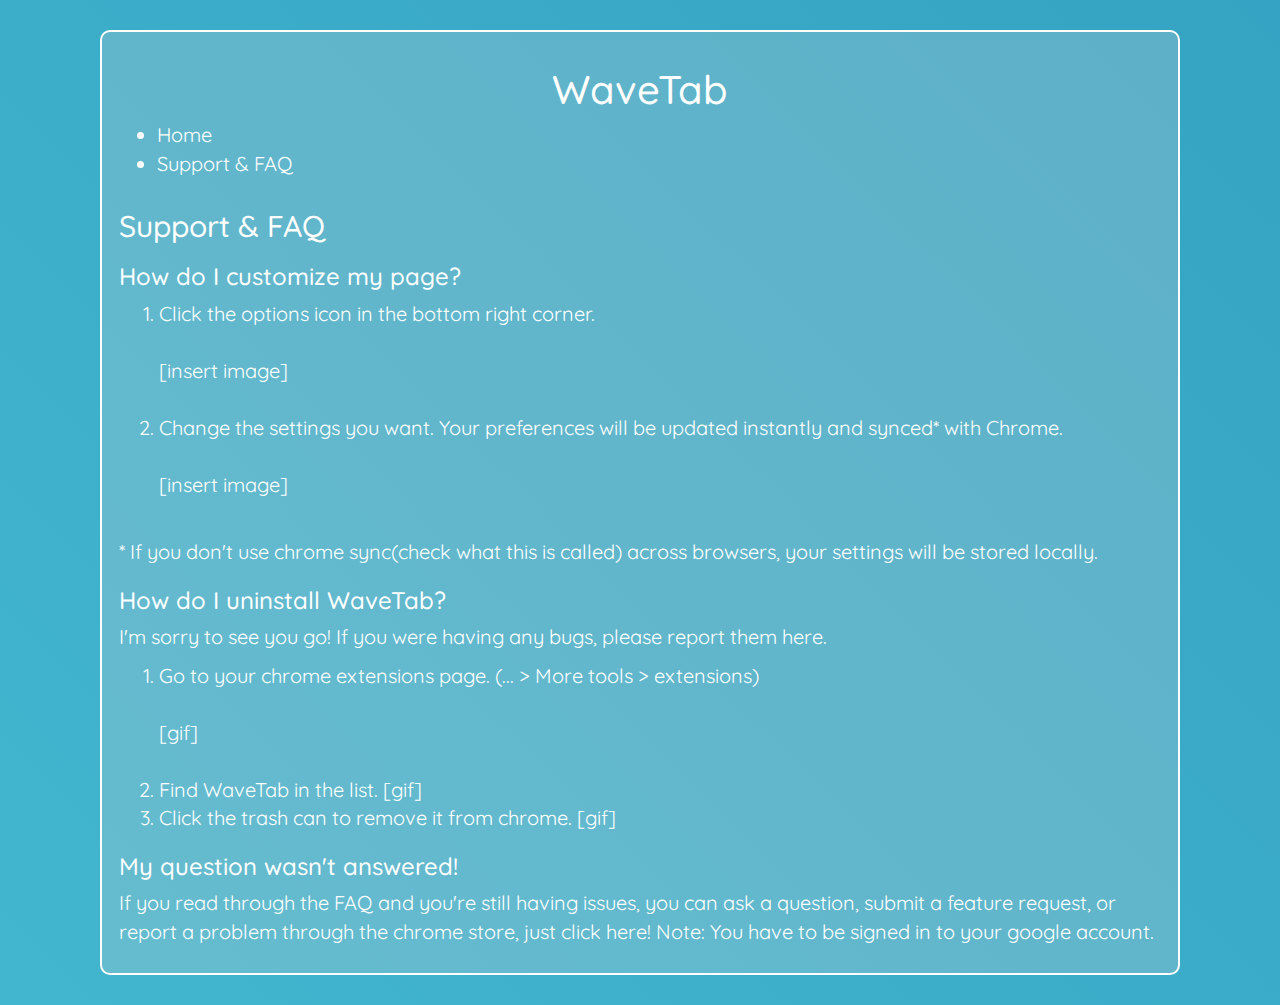
==== support/index.html @ b52fb3b9 "Move support to a separate page" ====
<!DOCTYPE html>
<head>
	<title>Support - WaveTab</title>
	
	<link rel="stylesheet" href="https://maxcdn.bootstrapcdn.com/bootstrap/3.3.7/css/bootstrap.min.css" integrity="sha384-BVYiiSIFeK1dGmJRAkycuHAHRg32OmUcww7on3RYdg4Va+PmSTsz/K68vbdEjh4u" crossorigin="anonymous">
	<link href="https://fonts.googleapis.com/css?family=Quicksand" rel="stylesheet">
	<link rel="stylesheet" type="text/css" href="../main.css">
</head>
<body>
	<div id="bg-container">
		<div class="container">
			<div class="content">
				<h1>WaveTab</h1>
				<nav>
					<ul>
						<li><a href="../index.html">Home</a></li>
						<li><a href="index.html">Support &amp; FAQ</a></li>
					</ul>
				</nav>
				<div class="row">
					<div class="col-md-12">
						<h2>Support &amp; FAQ</h2>
						<h3>How do I customize my page?</h3>
						<ol>
							<li>
								Click the options icon in the bottom right corner.<br><br>
								[insert image]<br><br>
							</li>
							<li>
								Change the settings you want. Your preferences will be updated instantly and synced* with Chrome.<br><br>
								[insert image]<br><br>
							</li>
						</ol>
						<p>* If you don't use chrome sync(check what this is called) across browsers, your settings will be stored locally.</p>
						<h3>How do I uninstall WaveTab?</h3>
						<p>I'm sorry to see you go! If you were having any bugs, please report them <a href="">here</a>.</p>
						<ol>
							<li>
								Go to your chrome extensions page. (... > More tools > extensions)<br><br>
								[gif]<br><br>
							</li>
							<li>Find WaveTab in the list.
								[gif]
							</li>
							<li>
								Click the trash can to remove it from chrome.
								[gif]
							</li>
						</ol>
						<h3>My question wasn't answered!</h3>
						<p>If you read through the FAQ and you're still having issues, you can ask a question, submit a feature request, or report a problem through the chrome store, just <a href="https://chrome.google.com/webstore/detail/wavetab-minimal-new-tab-p/nfdfcgbnfilhjigfdeniiacekbfmknnk/support" target="_blank">click here</a>! Note: You have to be signed in to your google account.</p>
					</div>
				</div>
			</div>
		</div>
	</div>
</body>
---- main.css ----
html, body {
	height: 100%;
	margin: 0;
}

a {
	color: #ffffff;
}

hr {
	border-style: solid;
}

/* page background */
#bg-container {
	min-height: 100%;

	background: linear-gradient(45deg, #5edde8, #1171a3);
	background-size: 600% 600%;
	animation: Animation 15s ease-in-out infinite;

	display: flex;
	text-align: center;
	justify-content: center;
	
	color: #ffffff;
}

@keyframes Animation { 
	0%{background-position:0% 99%}
	50%{background-position:100% 2%}
	100%{background-position:0% 99%}
}

.content {
	margin: 30px;
	padding: 15px;
	
	/*width: 75%;*/
	/*height: 1%;*/
	
	border: 2px solid #ffffff;
	border-radius: 10px;
	
	text-align: left;
	font-family: 'Quicksand', sans-serif;
	font-size: 2rem;
	
	background: rgba(211, 211, 211, 0.25);
}

.content h1 {
	text-align: center;
	font-size: 4rem;
}

.row {
	overflow: auto;
	padding: 2px;
}

.half-col {
	width: 49%;
	float: left;
	padding: 3px;
	margin: 2px
}

#gif-showcase {
	width: 100%;
}

.centered {
	text-align: center;
}

.webstore-btn {
	
}
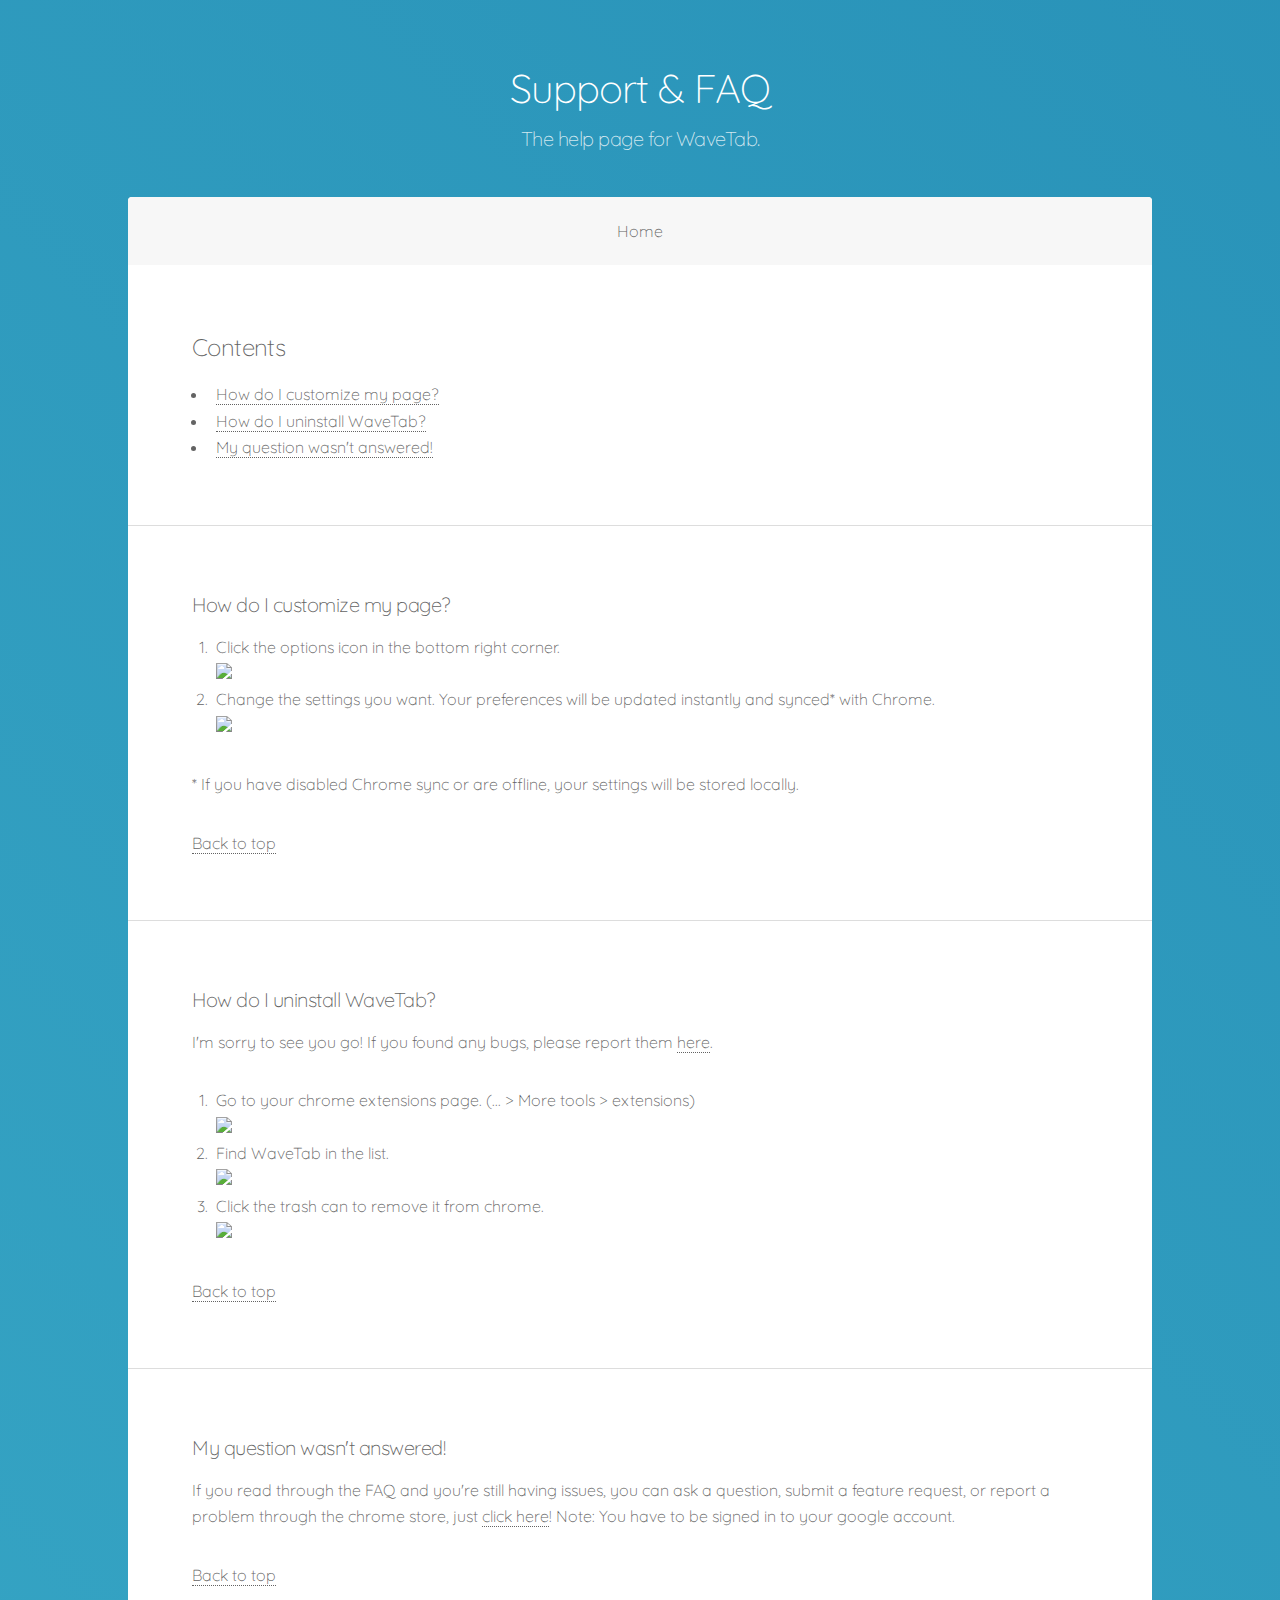
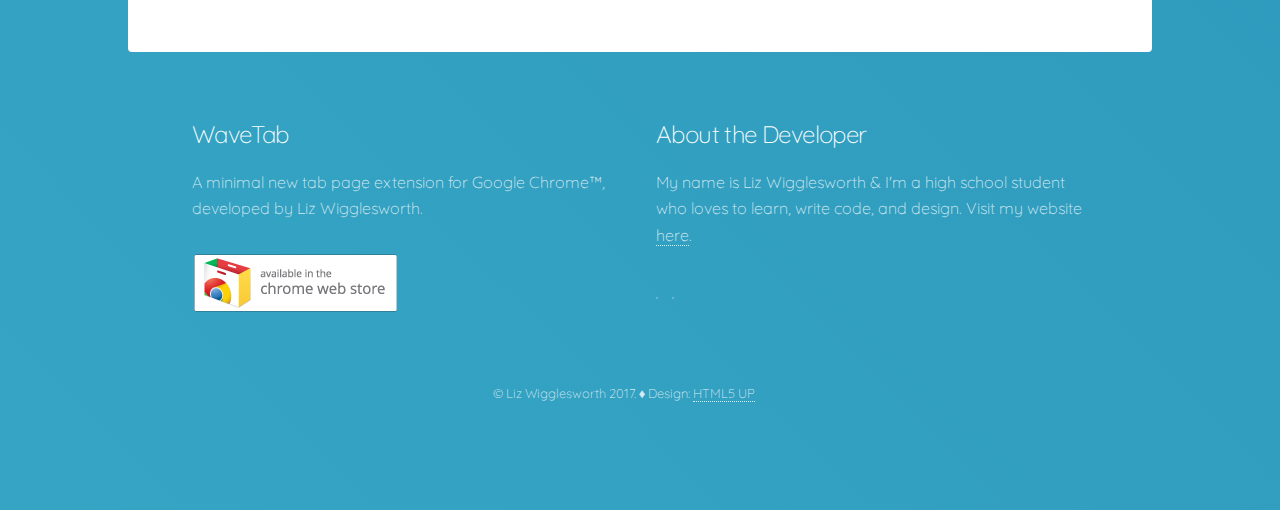
==== commit 40b45e45: "Replace some placeholder images" ====
--- a/support/index.html
+++ b/support/index.html
@@ -1,57 +1,124 @@
-<!DOCTYPE html>
-<head>
-	<title>Support - WaveTab</title>
-	
-	<link rel="stylesheet" href="https://maxcdn.bootstrapcdn.com/bootstrap/3.3.7/css/bootstrap.min.css" integrity="sha384-BVYiiSIFeK1dGmJRAkycuHAHRg32OmUcww7on3RYdg4Va+PmSTsz/K68vbdEjh4u" crossorigin="anonymous">
-	<link href="https://fonts.googleapis.com/css?family=Quicksand" rel="stylesheet">
-	<link rel="stylesheet" type="text/css" href="../main.css">
-</head>
-<body>
-	<div id="bg-container">
-		<div class="container">
-			<div class="content">
-				<h1>WaveTab</h1>
-				<nav>
-					<ul>
-						<li><a href="../index.html">Home</a></li>
-						<li><a href="index.html">Support &amp; FAQ</a></li>
-					</ul>
-				</nav>
-				<div class="row">
-					<div class="col-md-12">
-						<h2>Support &amp; FAQ</h2>
-						<h3>How do I customize my page?</h3>
-						<ol>
-							<li>
-								Click the options icon in the bottom right corner.<br><br>
-								[insert image]<br><br>
-							</li>
-							<li>
-								Change the settings you want. Your preferences will be updated instantly and synced* with Chrome.<br><br>
-								[insert image]<br><br>
-							</li>
-						</ol>
-						<p>* If you don't use chrome sync(check what this is called) across browsers, your settings will be stored locally.</p>
-						<h3>How do I uninstall WaveTab?</h3>
-						<p>I'm sorry to see you go! If you were having any bugs, please report them <a href="">here</a>.</p>
-						<ol>
-							<li>
-								Go to your chrome extensions page. (... > More tools > extensions)<br><br>
-								[gif]<br><br>
-							</li>
-							<li>Find WaveTab in the list.
-								[gif]
-							</li>
-							<li>
-								Click the trash can to remove it from chrome.
-								[gif]
-							</li>
-						</ol>
-						<h3>My question wasn't answered!</h3>
-						<p>If you read through the FAQ and you're still having issues, you can ask a question, submit a feature request, or report a problem through the chrome store, just <a href="https://chrome.google.com/webstore/detail/wavetab-minimal-new-tab-p/nfdfcgbnfilhjigfdeniiacekbfmknnk/support" target="_blank">click here</a>! Note: You have to be signed in to your google account.</p>
+<!DOCTYPE HTML>
+<!--
+	Stellar by HTML5 UP
+	html5up.net | @ajlkn
+	Free for personal and commercial use under the CCA 3.0 license (html5up.net/license)
+-->
+<html>
+	<head>
+		<title>Support &amp; FAQ - WaveTab</title>
+		<meta charset="utf-8" />
+		<meta name="viewport" content="width=device-width, initial-scale=1" />
+		<!--[if lte IE 8]><script src="assets/js/ie/html5shiv.js"></script><![endif]-->
+		<link rel="stylesheet" href="../assets/css/main.css" />
+		<!--[if lte IE 9]><link rel="stylesheet" href="assets/css/ie9.css" /><![endif]-->
+		<!--[if lte IE 8]><link rel="stylesheet" href="assets/css/ie8.css" /><![endif]-->
+		
+		<link rel="icon" type="image/png" href="../images/favicon-32x32.png" sizes="32x32" />
+		<link rel="icon" type="image/png" href="../images/favicon-16x16.png" sizes="16x16" />
+	</head>
+	<body>
+
+		<!-- Wrapper -->
+			<div id="wrapper">
+
+				<!-- Header -->
+					<header id="header">
+						<h1>Support &amp; FAQ</h1>
+						<p>The help page for WaveTab.</p>
+					</header>
+				
+					<nav id="nav">
+						<ul>
+							<li><a href="../index.html">Home</a></li>
+						</ul>
+					</nav>
+
+				<!-- Main -->
+					<div id="main">
+
+						<!-- Content -->
+							<section id="toc" class="main">
+								<h2 id="contents">Contents</h2>
+								<ul>
+									<li><a href="#howtoCustomize">How do I customize my page?</a></li>
+									<li><a href="#howtoUninstall">How do I uninstall WaveTab?</a></li>
+									<li><a href="#moreHelp">My question wasn't answered!</a></li>
+								</ul>
+							</section>
+						
+							<section id="howtoCustomize" class="main">
+								<h3>How do I customize my page?</h3>
+								<ol>
+									<li>
+										Click the options icon in the bottom right corner.<br>
+										<img src="http://lorempixel.com/output/abstract-q-c-300-200-2.jpg">
+									</li>
+									<li>
+										Change the settings you want. Your preferences will be updated instantly and synced* with Chrome.<br>
+										<img src="http://lorempixel.com/output/abstract-q-c-300-200-2.jpg">
+									</li>
+								</ol>
+								<p>* If you have disabled Chrome sync or are offline, your settings will be stored locally.</p>
+								<p><a href="#contents"><span class="fa fa-arrow-up"></span> Back to top</a></p>
+							</section>
+						
+							<section id="howtoUninstall" class="main">
+								<h3>How do I uninstall WaveTab?</h3>
+								<p>I'm sorry to see you go! If you found any bugs, please report them <a href="https://chrome.google.com/webstore/detail/wavetab-minimal-new-tab-p/nfdfcgbnfilhjigfdeniiacekbfmknnk/support" target="_blank">here</a>.</p>
+								<ol>
+									<li>
+										Go to your chrome extensions page. (... > More tools > extensions)<br>
+										<img src="http://lorempixel.com/output/abstract-q-c-300-200-2.jpg">
+									</li>
+									<li>Find WaveTab in the list.<br>
+										<img src="http://lorempixel.com/output/abstract-q-c-300-200-2.jpg">
+									</li>
+									<li>
+										Click the trash can to remove it from chrome.<br>
+										<img src="http://lorempixel.com/output/abstract-q-c-300-200-2.jpg">
+									</li>
+								</ol>
+								<p><a href="#contents"><span class="fa fa-arrow-up"></span> Back to top</a></p>
+							</section>
+						
+							<section id="moreHelp" class="main">
+								<h3>My question wasn't answered!</h3>
+								<p>If you read through the FAQ and you're still having issues, you can ask a question, submit a feature request, or report a problem through the chrome store, just <a href="https://chrome.google.com/webstore/detail/wavetab-minimal-new-tab-p/nfdfcgbnfilhjigfdeniiacekbfmknnk/support" target="_blank">click here</a>! Note: You have to be signed in to your google account.</p>
+								<p><a href="#contents"><span class="fa fa-arrow-up"></span> Back to top</a></p>
+							</section>
 					</div>
-				</div>
+
+				<!-- Footer -->
+					<footer id="footer">
+						<section>
+							<h2>WaveTab</h2>
+							<p>A minimal new tab page extension for Google Chrome&trade;, developed by Liz Wigglesworth.</p>
+							<ul class="actions">
+								<a href="https://chrome.google.com/webstore/detail/wavetab-minimal-new-tab-p/nfdfcgbnfilhjigfdeniiacekbfmknnk" target="_blank" class="no-border"><img src="../images/webstore-badge-small.png" class="webstore-btn"></a>
+							</ul>
+						</section>
+						<section>
+							<h2>About the Developer</h2>
+							<p>My name is Liz Wigglesworth &amp; I'm a high school student who loves to learn, write code, and design. Visit my website <a href="http://lizgw.github.io/" target="_blank">here</a>.</p>
+							<ul class="icons">
+								<li><a href="https://twitter.com/lizgwigg" class="icon fa-twitter alt" target="_blank"><span class="label">Twitter</span></a></li>
+								<li><a href="https://github.com/lizgw" class="icon fa-github alt" target="_blank"><span class="label">GitHub</span></a></li>
+							</ul>
+						</section>
+						<p class="copyright">&copy; Liz Wigglesworth 2017. &diams; Design: <a href="https://html5up.net">HTML5 UP</a></p>
+					</footer>
+
 			</div>
-		</div>
-	</div>
-</body>+
+		<!-- Scripts -->
+			<script src="assets/js/jquery.min.js"></script>
+			<script src="assets/js/jquery.scrollex.min.js"></script>
+			<script src="assets/js/jquery.scrolly.min.js"></script>
+			<script src="assets/js/skel.min.js"></script>
+			<script src="assets/js/util.js"></script>
+			<!--[if lte IE 8]><script src="assets/js/ie/respond.min.js"></script><![endif]-->
+			<script src="assets/js/main.js"></script>
+
+	</body>
+</html>--- a/assets/css/main.css
+++ b/assets/css/main.css
@@ -0,0 +1,3819 @@
+@import url(font-awesome.min.css);
+@import "https://fonts.googleapis.com/css?family=Quicksand";
+
+/*
+	Stellar by HTML5 UP
+	html5up.net | @ajlkn
+	Free for personal and commercial use under the CCA 3.0 license (html5up.net/license)
+*/
+
+/* custom */
+.no-border {
+	border-bottom: none;
+}
+
+.webstore-btn {
+	max-width: 100%;
+}
+
+.screenshot {
+	max-width: 100%;
+}
+
+/* Reset */
+
+	html, body, div, span, applet, object, iframe, h1, h2, h3, h4, h5, h6, p, blockquote, pre, a, abbr, acronym, address, big, cite, code, del, dfn, em, img, ins, kbd, q, s, samp, small, strike, strong, sub, sup, tt, var, b, u, i, center, dl, dt, dd, ol, ul, li, fieldset, form, label, legend, table, caption, tbody, tfoot, thead, tr, th, td, article, aside, canvas, details, embed, figure, figcaption, footer, header, hgroup, menu, nav, output, ruby, section, summary, time, mark, audio, video {
+		margin: 0;
+		padding: 0;
+		border: 0;
+		font-size: 100%;
+		font: inherit;
+		vertical-align: baseline;
+	}
+
+	article, aside, details, figcaption, figure, footer, header, hgroup, menu, nav, section {
+		display: block;
+	}
+
+	body {
+		line-height: 1;
+	}
+
+	ol, ul {
+		list-style: none;
+	}
+
+	blockquote, q {
+		quotes: none;
+	}
+
+	blockquote:before, blockquote:after, q:before, q:after {
+		content: '';
+		content: none;
+	}
+
+	table {
+		border-collapse: collapse;
+		border-spacing: 0;
+	}
+
+	body {
+		-webkit-text-size-adjust: none;
+	}
+
+/* Box Model */
+
+	*, *:before, *:after {
+		-moz-box-sizing: border-box;
+		-webkit-box-sizing: border-box;
+		box-sizing: border-box;
+	}
+
+/* Grid */
+
+	.row {
+		border-bottom: solid 1px transparent;
+		-moz-box-sizing: border-box;
+		-webkit-box-sizing: border-box;
+		box-sizing: border-box;
+	}
+
+	.row > * {
+		float: left;
+		-moz-box-sizing: border-box;
+		-webkit-box-sizing: border-box;
+		box-sizing: border-box;
+	}
+
+	.row:after, .row:before {
+		content: '';
+		display: block;
+		clear: both;
+		height: 0;
+	}
+
+	.row.uniform > * > :first-child {
+		margin-top: 0;
+	}
+
+	.row.uniform > * > :last-child {
+		margin-bottom: 0;
+	}
+
+	.row.\30 \25 > * {
+		padding: 0 0 0 0em;
+	}
+
+	.row.\30 \25 {
+		margin: 0 0 -1px 0em;
+	}
+
+	.row.uniform.\30 \25 > * {
+		padding: 0em 0 0 0em;
+	}
+
+	.row.uniform.\30 \25 {
+		margin: 0em 0 -1px 0em;
+	}
+
+	.row > * {
+		padding: 0 0 0 1.5em;
+	}
+
+	.row {
+		margin: 0 0 -1px -1.5em;
+	}
+
+	.row.uniform > * {
+		padding: 1.5em 0 0 1.5em;
+	}
+
+	.row.uniform {
+		margin: -1.5em 0 -1px -1.5em;
+	}
+
+	.row.\32 00\25 > * {
+		padding: 0 0 0 3em;
+	}
+
+	.row.\32 00\25 {
+		margin: 0 0 -1px -3em;
+	}
+
+	.row.uniform.\32 00\25 > * {
+		padding: 3em 0 0 3em;
+	}
+
+	.row.uniform.\32 00\25 {
+		margin: -3em 0 -1px -3em;
+	}
+
+	.row.\31 50\25 > * {
+		padding: 0 0 0 2.25em;
+	}
+
+	.row.\31 50\25 {
+		margin: 0 0 -1px -2.25em;
+	}
+
+	.row.uniform.\31 50\25 > * {
+		padding: 2.25em 0 0 2.25em;
+	}
+
+	.row.uniform.\31 50\25 {
+		margin: -2.25em 0 -1px -2.25em;
+	}
+
+	.row.\35 0\25 > * {
+		padding: 0 0 0 0.75em;
+	}
+
+	.row.\35 0\25 {
+		margin: 0 0 -1px -0.75em;
+	}
+
+	.row.uniform.\35 0\25 > * {
+		padding: 0.75em 0 0 0.75em;
+	}
+
+	.row.uniform.\35 0\25 {
+		margin: -0.75em 0 -1px -0.75em;
+	}
+
+	.row.\32 5\25 > * {
+		padding: 0 0 0 0.375em;
+	}
+
+	.row.\32 5\25 {
+		margin: 0 0 -1px -0.375em;
+	}
+
+	.row.uniform.\32 5\25 > * {
+		padding: 0.375em 0 0 0.375em;
+	}
+
+	.row.uniform.\32 5\25 {
+		margin: -0.375em 0 -1px -0.375em;
+	}
+
+	.\31 2u, .\31 2u\24 {
+		width: 100%;
+		clear: none;
+		margin-left: 0;
+	}
+
+	.\31 1u, .\31 1u\24 {
+		width: 91.6666666667%;
+		clear: none;
+		margin-left: 0;
+	}
+
+	.\31 0u, .\31 0u\24 {
+		width: 83.3333333333%;
+		clear: none;
+		margin-left: 0;
+	}
+
+	.\39 u, .\39 u\24 {
+		width: 75%;
+		clear: none;
+		margin-left: 0;
+	}
+
+	.\38 u, .\38 u\24 {
+		width: 66.6666666667%;
+		clear: none;
+		margin-left: 0;
+	}
+
+	.\37 u, .\37 u\24 {
+		width: 58.3333333333%;
+		clear: none;
+		margin-left: 0;
+	}
+
+	.\36 u, .\36 u\24 {
+		width: 50%;
+		clear: none;
+		margin-left: 0;
+	}
+
+	.\35 u, .\35 u\24 {
+		width: 41.6666666667%;
+		clear: none;
+		margin-left: 0;
+	}
+
+	.\34 u, .\34 u\24 {
+		width: 33.3333333333%;
+		clear: none;
+		margin-left: 0;
+	}
+
+	.\33 u, .\33 u\24 {
+		width: 25%;
+		clear: none;
+		margin-left: 0;
+	}
+
+	.\32 u, .\32 u\24 {
+		width: 16.6666666667%;
+		clear: none;
+		margin-left: 0;
+	}
+
+	.\31 u, .\31 u\24 {
+		width: 8.3333333333%;
+		clear: none;
+		margin-left: 0;
+	}
+
+	.\31 2u\24 + *,
+	.\31 1u\24 + *,
+	.\31 0u\24 + *,
+	.\39 u\24 + *,
+	.\38 u\24 + *,
+	.\37 u\24 + *,
+	.\36 u\24 + *,
+	.\35 u\24 + *,
+	.\34 u\24 + *,
+	.\33 u\24 + *,
+	.\32 u\24 + *,
+	.\31 u\24 + * {
+		clear: left;
+	}
+
+	.\-11u {
+		margin-left: 91.66667%;
+	}
+
+	.\-10u {
+		margin-left: 83.33333%;
+	}
+
+	.\-9u {
+		margin-left: 75%;
+	}
+
+	.\-8u {
+		margin-left: 66.66667%;
+	}
+
+	.\-7u {
+		margin-left: 58.33333%;
+	}
+
+	.\-6u {
+		margin-left: 50%;
+	}
+
+	.\-5u {
+		margin-left: 41.66667%;
+	}
+
+	.\-4u {
+		margin-left: 33.33333%;
+	}
+
+	.\-3u {
+		margin-left: 25%;
+	}
+
+	.\-2u {
+		margin-left: 16.66667%;
+	}
+
+	.\-1u {
+		margin-left: 8.33333%;
+	}
+
+	@media screen and (max-width: 1680px) {
+
+		.row > * {
+			padding: 0 0 0 1.5em;
+		}
+
+		.row {
+			margin: 0 0 -1px -1.5em;
+		}
+
+		.row.uniform > * {
+			padding: 1.5em 0 0 1.5em;
+		}
+
+		.row.uniform {
+			margin: -1.5em 0 -1px -1.5em;
+		}
+
+		.row.\32 00\25 > * {
+			padding: 0 0 0 3em;
+		}
+
+		.row.\32 00\25 {
+			margin: 0 0 -1px -3em;
+		}
+
+		.row.uniform.\32 00\25 > * {
+			padding: 3em 0 0 3em;
+		}
+
+		.row.uniform.\32 00\25 {
+			margin: -3em 0 -1px -3em;
+		}
+
+		.row.\31 50\25 > * {
+			padding: 0 0 0 2.25em;
+		}
+
+		.row.\31 50\25 {
+			margin: 0 0 -1px -2.25em;
+		}
+
+		.row.uniform.\31 50\25 > * {
+			padding: 2.25em 0 0 2.25em;
+		}
+
+		.row.uniform.\31 50\25 {
+			margin: -2.25em 0 -1px -2.25em;
+		}
+
+		.row.\35 0\25 > * {
+			padding: 0 0 0 0.75em;
+		}
+
+		.row.\35 0\25 {
+			margin: 0 0 -1px -0.75em;
+		}
+
+		.row.uniform.\35 0\25 > * {
+			padding: 0.75em 0 0 0.75em;
+		}
+
+		.row.uniform.\35 0\25 {
+			margin: -0.75em 0 -1px -0.75em;
+		}
+
+		.row.\32 5\25 > * {
+			padding: 0 0 0 0.375em;
+		}
+
+		.row.\32 5\25 {
+			margin: 0 0 -1px -0.375em;
+		}
+
+		.row.uniform.\32 5\25 > * {
+			padding: 0.375em 0 0 0.375em;
+		}
+
+		.row.uniform.\32 5\25 {
+			margin: -0.375em 0 -1px -0.375em;
+		}
+
+		.\31 2u\28xlarge\29, .\31 2u\24\28xlarge\29 {
+			width: 100%;
+			clear: none;
+			margin-left: 0;
+		}
+
+		.\31 1u\28xlarge\29, .\31 1u\24\28xlarge\29 {
+			width: 91.6666666667%;
+			clear: none;
+			margin-left: 0;
+		}
+
+		.\31 0u\28xlarge\29, .\31 0u\24\28xlarge\29 {
+			width: 83.3333333333%;
+			clear: none;
+			margin-left: 0;
+		}
+
+		.\39 u\28xlarge\29, .\39 u\24\28xlarge\29 {
+			width: 75%;
+			clear: none;
+			margin-left: 0;
+		}
+
+		.\38 u\28xlarge\29, .\38 u\24\28xlarge\29 {
+			width: 66.6666666667%;
+			clear: none;
+			margin-left: 0;
+		}
+
+		.\37 u\28xlarge\29, .\37 u\24\28xlarge\29 {
+			width: 58.3333333333%;
+			clear: none;
+			margin-left: 0;
+		}
+
+		.\36 u\28xlarge\29, .\36 u\24\28xlarge\29 {
+			width: 50%;
+			clear: none;
+			margin-left: 0;
+		}
+
+		.\35 u\28xlarge\29, .\35 u\24\28xlarge\29 {
+			width: 41.6666666667%;
+			clear: none;
+			margin-left: 0;
+		}
+
+		.\34 u\28xlarge\29, .\34 u\24\28xlarge\29 {
+			width: 33.3333333333%;
+			clear: none;
+			margin-left: 0;
+		}
+
+		.\33 u\28xlarge\29, .\33 u\24\28xlarge\29 {
+			width: 25%;
+			clear: none;
+			margin-left: 0;
+		}
+
+		.\32 u\28xlarge\29, .\32 u\24\28xlarge\29 {
+			width: 16.6666666667%;
+			clear: none;
+			margin-left: 0;
+		}
+
+		.\31 u\28xlarge\29, .\31 u\24\28xlarge\29 {
+			width: 8.3333333333%;
+			clear: none;
+			margin-left: 0;
+		}
+
+		.\31 2u\24\28xlarge\29 + *,
+		.\31 1u\24\28xlarge\29 + *,
+		.\31 0u\24\28xlarge\29 + *,
+		.\39 u\24\28xlarge\29 + *,
+		.\38 u\24\28xlarge\29 + *,
+		.\37 u\24\28xlarge\29 + *,
+		.\36 u\24\28xlarge\29 + *,
+		.\35 u\24\28xlarge\29 + *,
+		.\34 u\24\28xlarge\29 + *,
+		.\33 u\24\28xlarge\29 + *,
+		.\32 u\24\28xlarge\29 + *,
+		.\31 u\24\28xlarge\29 + * {
+			clear: left;
+		}
+
+		.\-11u\28xlarge\29 {
+			margin-left: 91.66667%;
+		}
+
+		.\-10u\28xlarge\29 {
+			margin-left: 83.33333%;
+		}
+
+		.\-9u\28xlarge\29 {
+			margin-left: 75%;
+		}
+
+		.\-8u\28xlarge\29 {
+			margin-left: 66.66667%;
+		}
+
+		.\-7u\28xlarge\29 {
+			margin-left: 58.33333%;
+		}
+
+		.\-6u\28xlarge\29 {
+			margin-left: 50%;
+		}
+
+		.\-5u\28xlarge\29 {
+			margin-left: 41.66667%;
+		}
+
+		.\-4u\28xlarge\29 {
+			margin-left: 33.33333%;
+		}
+
+		.\-3u\28xlarge\29 {
+			margin-left: 25%;
+		}
+
+		.\-2u\28xlarge\29 {
+			margin-left: 16.66667%;
+		}
+
+		.\-1u\28xlarge\29 {
+			margin-left: 8.33333%;
+		}
+
+	}
+
+	@media screen and (max-width: 1280px) {
+
+		.row > * {
+			padding: 0 0 0 1.5em;
+		}
+
+		.row {
+			margin: 0 0 -1px -1.5em;
+		}
+
+		.row.uniform > * {
+			padding: 1.5em 0 0 1.5em;
+		}
+
+		.row.uniform {
+			margin: -1.5em 0 -1px -1.5em;
+		}
+
+		.row.\32 00\25 > * {
+			padding: 0 0 0 3em;
+		}
+
+		.row.\32 00\25 {
+			margin: 0 0 -1px -3em;
+		}
+
+		.row.uniform.\32 00\25 > * {
+			padding: 3em 0 0 3em;
+		}
+
+		.row.uniform.\32 00\25 {
+			margin: -3em 0 -1px -3em;
+		}
+
+		.row.\31 50\25 > * {
+			padding: 0 0 0 2.25em;
+		}
+
+		.row.\31 50\25 {
+			margin: 0 0 -1px -2.25em;
+		}
+
+		.row.uniform.\31 50\25 > * {
+			padding: 2.25em 0 0 2.25em;
+		}
+
+		.row.uniform.\31 50\25 {
+			margin: -2.25em 0 -1px -2.25em;
+		}
+
+		.row.\35 0\25 > * {
+			padding: 0 0 0 0.75em;
+		}
+
+		.row.\35 0\25 {
+			margin: 0 0 -1px -0.75em;
+		}
+
+		.row.uniform.\35 0\25 > * {
+			padding: 0.75em 0 0 0.75em;
+		}
+
+		.row.uniform.\35 0\25 {
+			margin: -0.75em 0 -1px -0.75em;
+		}
+
+		.row.\32 5\25 > * {
+			padding: 0 0 0 0.375em;
+		}
+
+		.row.\32 5\25 {
+			margin: 0 0 -1px -0.375em;
+		}
+
+		.row.uniform.\32 5\25 > * {
+			padding: 0.375em 0 0 0.375em;
+		}
+
+		.row.uniform.\32 5\25 {
+			margin: -0.375em 0 -1px -0.375em;
+		}
+
+		.\31 2u\28large\29, .\31 2u\24\28large\29 {
+			width: 100%;
+			clear: none;
+			margin-left: 0;
+		}
+
+		.\31 1u\28large\29, .\31 1u\24\28large\29 {
+			width: 91.6666666667%;
+			clear: none;
+			margin-left: 0;
+		}
+
+		.\31 0u\28large\29, .\31 0u\24\28large\29 {
+			width: 83.3333333333%;
+			clear: none;
+			margin-left: 0;
+		}
+
+		.\39 u\28large\29, .\39 u\24\28large\29 {
+			width: 75%;
+			clear: none;
+			margin-left: 0;
+		}
+
+		.\38 u\28large\29, .\38 u\24\28large\29 {
+			width: 66.6666666667%;
+			clear: none;
+			margin-left: 0;
+		}
+
+		.\37 u\28large\29, .\37 u\24\28large\29 {
+			width: 58.3333333333%;
+			clear: none;
+			margin-left: 0;
+		}
+
+		.\36 u\28large\29, .\36 u\24\28large\29 {
+			width: 50%;
+			clear: none;
+			margin-left: 0;
+		}
+
+		.\35 u\28large\29, .\35 u\24\28large\29 {
+			width: 41.6666666667%;
+			clear: none;
+			margin-left: 0;
+		}
+
+		.\34 u\28large\29, .\34 u\24\28large\29 {
+			width: 33.3333333333%;
+			clear: none;
+			margin-left: 0;
+		}
+
+		.\33 u\28large\29, .\33 u\24\28large\29 {
+			width: 25%;
+			clear: none;
+			margin-left: 0;
+		}
+
+		.\32 u\28large\29, .\32 u\24\28large\29 {
+			width: 16.6666666667%;
+			clear: none;
+			margin-left: 0;
+		}
+
+		.\31 u\28large\29, .\31 u\24\28large\29 {
+			width: 8.3333333333%;
+			clear: none;
+			margin-left: 0;
+		}
+
+		.\31 2u\24\28large\29 + *,
+		.\31 1u\24\28large\29 + *,
+		.\31 0u\24\28large\29 + *,
+		.\39 u\24\28large\29 + *,
+		.\38 u\24\28large\29 + *,
+		.\37 u\24\28large\29 + *,
+		.\36 u\24\28large\29 + *,
+		.\35 u\24\28large\29 + *,
+		.\34 u\24\28large\29 + *,
+		.\33 u\24\28large\29 + *,
+		.\32 u\24\28large\29 + *,
+		.\31 u\24\28large\29 + * {
+			clear: left;
+		}
+
+		.\-11u\28large\29 {
+			margin-left: 91.66667%;
+		}
+
+		.\-10u\28large\29 {
+			margin-left: 83.33333%;
+		}
+
+		.\-9u\28large\29 {
+			margin-left: 75%;
+		}
+
+		.\-8u\28large\29 {
+			margin-left: 66.66667%;
+		}
+
+		.\-7u\28large\29 {
+			margin-left: 58.33333%;
+		}
+
+		.\-6u\28large\29 {
+			margin-left: 50%;
+		}
+
+		.\-5u\28large\29 {
+			margin-left: 41.66667%;
+		}
+
+		.\-4u\28large\29 {
+			margin-left: 33.33333%;
+		}
+
+		.\-3u\28large\29 {
+			margin-left: 25%;
+		}
+
+		.\-2u\28large\29 {
+			margin-left: 16.66667%;
+		}
+
+		.\-1u\28large\29 {
+			margin-left: 8.33333%;
+		}
+
+	}
+
+	@media screen and (max-width: 980px) {
+
+		.row > * {
+			padding: 0 0 0 1.5em;
+		}
+
+		.row {
+			margin: 0 0 -1px -1.5em;
+		}
+
+		.row.uniform > * {
+			padding: 1.5em 0 0 1.5em;
+		}
+
+		.row.uniform {
+			margin: -1.5em 0 -1px -1.5em;
+		}
+
+		.row.\32 00\25 > * {
+			padding: 0 0 0 3em;
+		}
+
+		.row.\32 00\25 {
+			margin: 0 0 -1px -3em;
+		}
+
+		.row.uniform.\32 00\25 > * {
+			padding: 3em 0 0 3em;
+		}
+
+		.row.uniform.\32 00\25 {
+			margin: -3em 0 -1px -3em;
+		}
+
+		.row.\31 50\25 > * {
+			padding: 0 0 0 2.25em;
+		}
+
+		.row.\31 50\25 {
+			margin: 0 0 -1px -2.25em;
+		}
+
+		.row.uniform.\31 50\25 > * {
+			padding: 2.25em 0 0 2.25em;
+		}
+
+		.row.uniform.\31 50\25 {
+			margin: -2.25em 0 -1px -2.25em;
+		}
+
+		.row.\35 0\25 > * {
+			padding: 0 0 0 0.75em;
+		}
+
+		.row.\35 0\25 {
+			margin: 0 0 -1px -0.75em;
+		}
+
+		.row.uniform.\35 0\25 > * {
+			padding: 0.75em 0 0 0.75em;
+		}
+
+		.row.uniform.\35 0\25 {
+			margin: -0.75em 0 -1px -0.75em;
+		}
+
+		.row.\32 5\25 > * {
+			padding: 0 0 0 0.375em;
+		}
+
+		.row.\32 5\25 {
+			margin: 0 0 -1px -0.375em;
+		}
+
+		.row.uniform.\32 5\25 > * {
+			padding: 0.375em 0 0 0.375em;
+		}
+
+		.row.uniform.\32 5\25 {
+			margin: -0.375em 0 -1px -0.375em;
+		}
+
+		.\31 2u\28medium\29, .\31 2u\24\28medium\29 {
+			width: 100%;
+			clear: none;
+			margin-left: 0;
+		}
+
+		.\31 1u\28medium\29, .\31 1u\24\28medium\29 {
+			width: 91.6666666667%;
+			clear: none;
+			margin-left: 0;
+		}
+
+		.\31 0u\28medium\29, .\31 0u\24\28medium\29 {
+			width: 83.3333333333%;
+			clear: none;
+			margin-left: 0;
+		}
+
+		.\39 u\28medium\29, .\39 u\24\28medium\29 {
+			width: 75%;
+			clear: none;
+			margin-left: 0;
+		}
+
+		.\38 u\28medium\29, .\38 u\24\28medium\29 {
+			width: 66.6666666667%;
+			clear: none;
+			margin-left: 0;
+		}
+
+		.\37 u\28medium\29, .\37 u\24\28medium\29 {
+			width: 58.3333333333%;
+			clear: none;
+			margin-left: 0;
+		}
+
+		.\36 u\28medium\29, .\36 u\24\28medium\29 {
+			width: 50%;
+			clear: none;
+			margin-left: 0;
+		}
+
+		.\35 u\28medium\29, .\35 u\24\28medium\29 {
+			width: 41.6666666667%;
+			clear: none;
+			margin-left: 0;
+		}
+
+		.\34 u\28medium\29, .\34 u\24\28medium\29 {
+			width: 33.3333333333%;
+			clear: none;
+			margin-left: 0;
+		}
+
+		.\33 u\28medium\29, .\33 u\24\28medium\29 {
+			width: 25%;
+			clear: none;
+			margin-left: 0;
+		}
+
+		.\32 u\28medium\29, .\32 u\24\28medium\29 {
+			width: 16.6666666667%;
+			clear: none;
+			margin-left: 0;
+		}
+
+		.\31 u\28medium\29, .\31 u\24\28medium\29 {
+			width: 8.3333333333%;
+			clear: none;
+			margin-left: 0;
+		}
+
+		.\31 2u\24\28medium\29 + *,
+		.\31 1u\24\28medium\29 + *,
+		.\31 0u\24\28medium\29 + *,
+		.\39 u\24\28medium\29 + *,
+		.\38 u\24\28medium\29 + *,
+		.\37 u\24\28medium\29 + *,
+		.\36 u\24\28medium\29 + *,
+		.\35 u\24\28medium\29 + *,
+		.\34 u\24\28medium\29 + *,
+		.\33 u\24\28medium\29 + *,
+		.\32 u\24\28medium\29 + *,
+		.\31 u\24\28medium\29 + * {
+			clear: left;
+		}
+
+		.\-11u\28medium\29 {
+			margin-left: 91.66667%;
+		}
+
+		.\-10u\28medium\29 {
+			margin-left: 83.33333%;
+		}
+
+		.\-9u\28medium\29 {
+			margin-left: 75%;
+		}
+
+		.\-8u\28medium\29 {
+			margin-left: 66.66667%;
+		}
+
+		.\-7u\28medium\29 {
+			margin-left: 58.33333%;
+		}
+
+		.\-6u\28medium\29 {
+			margin-left: 50%;
+		}
+
+		.\-5u\28medium\29 {
+			margin-left: 41.66667%;
+		}
+
+		.\-4u\28medium\29 {
+			margin-left: 33.33333%;
+		}
+
+		.\-3u\28medium\29 {
+			margin-left: 25%;
+		}
+
+		.\-2u\28medium\29 {
+			margin-left: 16.66667%;
+		}
+
+		.\-1u\28medium\29 {
+			margin-left: 8.33333%;
+		}
+
+	}
+
+	@media screen and (max-width: 736px) {
+
+		.row > * {
+			padding: 0 0 0 1em;
+		}
+
+		.row {
+			margin: 0 0 -1px -1em;
+		}
+
+		.row.uniform > * {
+			padding: 1em 0 0 1em;
+		}
+
+		.row.uniform {
+			margin: -1em 0 -1px -1em;
+		}
+
+		.row.\32 00\25 > * {
+			padding: 0 0 0 2em;
+		}
+
+		.row.\32 00\25 {
+			margin: 0 0 -1px -2em;
+		}
+
+		.row.uniform.\32 00\25 > * {
+			padding: 2em 0 0 2em;
+		}
+
+		.row.uniform.\32 00\25 {
+			margin: -2em 0 -1px -2em;
+		}
+
+		.row.\31 50\25 > * {
+			padding: 0 0 0 1.5em;
+		}
+
+		.row.\31 50\25 {
+			margin: 0 0 -1px -1.5em;
+		}
+
+		.row.uniform.\31 50\25 > * {
+			padding: 1.5em 0 0 1.5em;
+		}
+
+		.row.uniform.\31 50\25 {
+			margin: -1.5em 0 -1px -1.5em;
+		}
+
+		.row.\35 0\25 > * {
+			padding: 0 0 0 0.5em;
+		}
+
+		.row.\35 0\25 {
+			margin: 0 0 -1px -0.5em;
+		}
+
+		.row.uniform.\35 0\25 > * {
+			padding: 0.5em 0 0 0.5em;
+		}
+
+		.row.uniform.\35 0\25 {
+			margin: -0.5em 0 -1px -0.5em;
+		}
+
+		.row.\32 5\25 > * {
+			padding: 0 0 0 0.25em;
+		}
+
+		.row.\32 5\25 {
+			margin: 0 0 -1px -0.25em;
+		}
+
+		.row.uniform.\32 5\25 > * {
+			padding: 0.25em 0 0 0.25em;
+		}
+
+		.row.uniform.\32 5\25 {
+			margin: -0.25em 0 -1px -0.25em;
+		}
+
+		.\31 2u\28small\29, .\31 2u\24\28small\29 {
+			width: 100%;
+			clear: none;
+			margin-left: 0;
+		}
+
+		.\31 1u\28small\29, .\31 1u\24\28small\29 {
+			width: 91.6666666667%;
+			clear: none;
+			margin-left: 0;
+		}
+
+		.\31 0u\28small\29, .\31 0u\24\28small\29 {
+			width: 83.3333333333%;
+			clear: none;
+			margin-left: 0;
+		}
+
+		.\39 u\28small\29, .\39 u\24\28small\29 {
+			width: 75%;
+			clear: none;
+			margin-left: 0;
+		}
+
+		.\38 u\28small\29, .\38 u\24\28small\29 {
+			width: 66.6666666667%;
+			clear: none;
+			margin-left: 0;
+		}
+
+		.\37 u\28small\29, .\37 u\24\28small\29 {
+			width: 58.3333333333%;
+			clear: none;
+			margin-left: 0;
+		}
+
+		.\36 u\28small\29, .\36 u\24\28small\29 {
+			width: 50%;
+			clear: none;
+			margin-left: 0;
+		}
+
+		.\35 u\28small\29, .\35 u\24\28small\29 {
+			width: 41.6666666667%;
+			clear: none;
+			margin-left: 0;
+		}
+
+		.\34 u\28small\29, .\34 u\24\28small\29 {
+			width: 33.3333333333%;
+			clear: none;
+			margin-left: 0;
+		}
+
+		.\33 u\28small\29, .\33 u\24\28small\29 {
+			width: 25%;
+			clear: none;
+			margin-left: 0;
+		}
+
+		.\32 u\28small\29, .\32 u\24\28small\29 {
+			width: 16.6666666667%;
+			clear: none;
+			margin-left: 0;
+		}
+
+		.\31 u\28small\29, .\31 u\24\28small\29 {
+			width: 8.3333333333%;
+			clear: none;
+			margin-left: 0;
+		}
+
+		.\31 2u\24\28small\29 + *,
+		.\31 1u\24\28small\29 + *,
+		.\31 0u\24\28small\29 + *,
+		.\39 u\24\28small\29 + *,
+		.\38 u\24\28small\29 + *,
+		.\37 u\24\28small\29 + *,
+		.\36 u\24\28small\29 + *,
+		.\35 u\24\28small\29 + *,
+		.\34 u\24\28small\29 + *,
+		.\33 u\24\28small\29 + *,
+		.\32 u\24\28small\29 + *,
+		.\31 u\24\28small\29 + * {
+			clear: left;
+		}
+
+		.\-11u\28small\29 {
+			margin-left: 91.66667%;
+		}
+
+		.\-10u\28small\29 {
+			margin-left: 83.33333%;
+		}
+
+		.\-9u\28small\29 {
+			margin-left: 75%;
+		}
+
+		.\-8u\28small\29 {
+			margin-left: 66.66667%;
+		}
+
+		.\-7u\28small\29 {
+			margin-left: 58.33333%;
+		}
+
+		.\-6u\28small\29 {
+			margin-left: 50%;
+		}
+
+		.\-5u\28small\29 {
+			margin-left: 41.66667%;
+		}
+
+		.\-4u\28small\29 {
+			margin-left: 33.33333%;
+		}
+
+		.\-3u\28small\29 {
+			margin-left: 25%;
+		}
+
+		.\-2u\28small\29 {
+			margin-left: 16.66667%;
+		}
+
+		.\-1u\28small\29 {
+			margin-left: 8.33333%;
+		}
+
+	}
+
+	@media screen and (max-width: 480px) {
+
+		.row > * {
+			padding: 0 0 0 1em;
+		}
+
+		.row {
+			margin: 0 0 -1px -1em;
+		}
+
+		.row.uniform > * {
+			padding: 1em 0 0 1em;
+		}
+
+		.row.uniform {
+			margin: -1em 0 -1px -1em;
+		}
+
+		.row.\32 00\25 > * {
+			padding: 0 0 0 2em;
+		}
+
+		.row.\32 00\25 {
+			margin: 0 0 -1px -2em;
+		}
+
+		.row.uniform.\32 00\25 > * {
+			padding: 2em 0 0 2em;
+		}
+
+		.row.uniform.\32 00\25 {
+			margin: -2em 0 -1px -2em;
+		}
+
+		.row.\31 50\25 > * {
+			padding: 0 0 0 1.5em;
+		}
+
+		.row.\31 50\25 {
+			margin: 0 0 -1px -1.5em;
+		}
+
+		.row.uniform.\31 50\25 > * {
+			padding: 1.5em 0 0 1.5em;
+		}
+
+		.row.uniform.\31 50\25 {
+			margin: -1.5em 0 -1px -1.5em;
+		}
+
+		.row.\35 0\25 > * {
+			padding: 0 0 0 0.5em;
+		}
+
+		.row.\35 0\25 {
+			margin: 0 0 -1px -0.5em;
+		}
+
+		.row.uniform.\35 0\25 > * {
+			padding: 0.5em 0 0 0.5em;
+		}
+
+		.row.uniform.\35 0\25 {
+			margin: -0.5em 0 -1px -0.5em;
+		}
+
+		.row.\32 5\25 > * {
+			padding: 0 0 0 0.25em;
+		}
+
+		.row.\32 5\25 {
+			margin: 0 0 -1px -0.25em;
+		}
+
+		.row.uniform.\32 5\25 > * {
+			padding: 0.25em 0 0 0.25em;
+		}
+
+		.row.uniform.\32 5\25 {
+			margin: -0.25em 0 -1px -0.25em;
+		}
+
+		.\31 2u\28xsmall\29, .\31 2u\24\28xsmall\29 {
+			width: 100%;
+			clear: none;
+			margin-left: 0;
+		}
+
+		.\31 1u\28xsmall\29, .\31 1u\24\28xsmall\29 {
+			width: 91.6666666667%;
+			clear: none;
+			margin-left: 0;
+		}
+
+		.\31 0u\28xsmall\29, .\31 0u\24\28xsmall\29 {
+			width: 83.3333333333%;
+			clear: none;
+			margin-left: 0;
+		}
+
+		.\39 u\28xsmall\29, .\39 u\24\28xsmall\29 {
+			width: 75%;
+			clear: none;
+			margin-left: 0;
+		}
+
+		.\38 u\28xsmall\29, .\38 u\24\28xsmall\29 {
+			width: 66.6666666667%;
+			clear: none;
+			margin-left: 0;
+		}
+
+		.\37 u\28xsmall\29, .\37 u\24\28xsmall\29 {
+			width: 58.3333333333%;
+			clear: none;
+			margin-left: 0;
+		}
+
+		.\36 u\28xsmall\29, .\36 u\24\28xsmall\29 {
+			width: 50%;
+			clear: none;
+			margin-left: 0;
+		}
+
+		.\35 u\28xsmall\29, .\35 u\24\28xsmall\29 {
+			width: 41.6666666667%;
+			clear: none;
+			margin-left: 0;
+		}
+
+		.\34 u\28xsmall\29, .\34 u\24\28xsmall\29 {
+			width: 33.3333333333%;
+			clear: none;
+			margin-left: 0;
+		}
+
+		.\33 u\28xsmall\29, .\33 u\24\28xsmall\29 {
+			width: 25%;
+			clear: none;
+			margin-left: 0;
+		}
+
+		.\32 u\28xsmall\29, .\32 u\24\28xsmall\29 {
+			width: 16.6666666667%;
+			clear: none;
+			margin-left: 0;
+		}
+
+		.\31 u\28xsmall\29, .\31 u\24\28xsmall\29 {
+			width: 8.3333333333%;
+			clear: none;
+			margin-left: 0;
+		}
+
+		.\31 2u\24\28xsmall\29 + *,
+		.\31 1u\24\28xsmall\29 + *,
+		.\31 0u\24\28xsmall\29 + *,
+		.\39 u\24\28xsmall\29 + *,
+		.\38 u\24\28xsmall\29 + *,
+		.\37 u\24\28xsmall\29 + *,
+		.\36 u\24\28xsmall\29 + *,
+		.\35 u\24\28xsmall\29 + *,
+		.\34 u\24\28xsmall\29 + *,
+		.\33 u\24\28xsmall\29 + *,
+		.\32 u\24\28xsmall\29 + *,
+		.\31 u\24\28xsmall\29 + * {
+			clear: left;
+		}
+
+		.\-11u\28xsmall\29 {
+			margin-left: 91.66667%;
+		}
+
+		.\-10u\28xsmall\29 {
+			margin-left: 83.33333%;
+		}
+
+		.\-9u\28xsmall\29 {
+			margin-left: 75%;
+		}
+
+		.\-8u\28xsmall\29 {
+			margin-left: 66.66667%;
+		}
+
+		.\-7u\28xsmall\29 {
+			margin-left: 58.33333%;
+		}
+
+		.\-6u\28xsmall\29 {
+			margin-left: 50%;
+		}
+
+		.\-5u\28xsmall\29 {
+			margin-left: 41.66667%;
+		}
+
+		.\-4u\28xsmall\29 {
+			margin-left: 33.33333%;
+		}
+
+		.\-3u\28xsmall\29 {
+			margin-left: 25%;
+		}
+
+		.\-2u\28xsmall\29 {
+			margin-left: 16.66667%;
+		}
+
+		.\-1u\28xsmall\29 {
+			margin-left: 8.33333%;
+		}
+
+	}
+
+	@media screen and (max-width: 360px) {
+
+		.row > * {
+			padding: 0 0 0 1em;
+		}
+
+		.row {
+			margin: 0 0 -1px -1em;
+		}
+
+		.row.uniform > * {
+			padding: 1em 0 0 1em;
+		}
+
+		.row.uniform {
+			margin: -1em 0 -1px -1em;
+		}
+
+		.row.\32 00\25 > * {
+			padding: 0 0 0 2em;
+		}
+
+		.row.\32 00\25 {
+			margin: 0 0 -1px -2em;
+		}
+
+		.row.uniform.\32 00\25 > * {
+			padding: 2em 0 0 2em;
+		}
+
+		.row.uniform.\32 00\25 {
+			margin: -2em 0 -1px -2em;
+		}
+
+		.row.\31 50\25 > * {
+			padding: 0 0 0 1.5em;
+		}
+
+		.row.\31 50\25 {
+			margin: 0 0 -1px -1.5em;
+		}
+
+		.row.uniform.\31 50\25 > * {
+			padding: 1.5em 0 0 1.5em;
+		}
+
+		.row.uniform.\31 50\25 {
+			margin: -1.5em 0 -1px -1.5em;
+		}
+
+		.row.\35 0\25 > * {
+			padding: 0 0 0 0.5em;
+		}
+
+		.row.\35 0\25 {
+			margin: 0 0 -1px -0.5em;
+		}
+
+		.row.uniform.\35 0\25 > * {
+			padding: 0.5em 0 0 0.5em;
+		}
+
+		.row.uniform.\35 0\25 {
+			margin: -0.5em 0 -1px -0.5em;
+		}
+
+		.row.\32 5\25 > * {
+			padding: 0 0 0 0.25em;
+		}
+
+		.row.\32 5\25 {
+			margin: 0 0 -1px -0.25em;
+		}
+
+		.row.uniform.\32 5\25 > * {
+			padding: 0.25em 0 0 0.25em;
+		}
+
+		.row.uniform.\32 5\25 {
+			margin: -0.25em 0 -1px -0.25em;
+		}
+
+		.\31 2u\28xxsmall\29, .\31 2u\24\28xxsmall\29 {
+			width: 100%;
+			clear: none;
+			margin-left: 0;
+		}
+
+		.\31 1u\28xxsmall\29, .\31 1u\24\28xxsmall\29 {
+			width: 91.6666666667%;
+			clear: none;
+			margin-left: 0;
+		}
+
+		.\31 0u\28xxsmall\29, .\31 0u\24\28xxsmall\29 {
+			width: 83.3333333333%;
+			clear: none;
+			margin-left: 0;
+		}
+
+		.\39 u\28xxsmall\29, .\39 u\24\28xxsmall\29 {
+			width: 75%;
+			clear: none;
+			margin-left: 0;
+		}
+
+		.\38 u\28xxsmall\29, .\38 u\24\28xxsmall\29 {
+			width: 66.6666666667%;
+			clear: none;
+			margin-left: 0;
+		}
+
+		.\37 u\28xxsmall\29, .\37 u\24\28xxsmall\29 {
+			width: 58.3333333333%;
+			clear: none;
+			margin-left: 0;
+		}
+
+		.\36 u\28xxsmall\29, .\36 u\24\28xxsmall\29 {
+			width: 50%;
+			clear: none;
+			margin-left: 0;
+		}
+
+		.\35 u\28xxsmall\29, .\35 u\24\28xxsmall\29 {
+			width: 41.6666666667%;
+			clear: none;
+			margin-left: 0;
+		}
+
+		.\34 u\28xxsmall\29, .\34 u\24\28xxsmall\29 {
+			width: 33.3333333333%;
+			clear: none;
+			margin-left: 0;
+		}
+
+		.\33 u\28xxsmall\29, .\33 u\24\28xxsmall\29 {
+			width: 25%;
+			clear: none;
+			margin-left: 0;
+		}
+
+		.\32 u\28xxsmall\29, .\32 u\24\28xxsmall\29 {
+			width: 16.6666666667%;
+			clear: none;
+			margin-left: 0;
+		}
+
+		.\31 u\28xxsmall\29, .\31 u\24\28xxsmall\29 {
+			width: 8.3333333333%;
+			clear: none;
+			margin-left: 0;
+		}
+
+		.\31 2u\24\28xxsmall\29 + *,
+		.\31 1u\24\28xxsmall\29 + *,
+		.\31 0u\24\28xxsmall\29 + *,
+		.\39 u\24\28xxsmall\29 + *,
+		.\38 u\24\28xxsmall\29 + *,
+		.\37 u\24\28xxsmall\29 + *,
+		.\36 u\24\28xxsmall\29 + *,
+		.\35 u\24\28xxsmall\29 + *,
+		.\34 u\24\28xxsmall\29 + *,
+		.\33 u\24\28xxsmall\29 + *,
+		.\32 u\24\28xxsmall\29 + *,
+		.\31 u\24\28xxsmall\29 + * {
+			clear: left;
+		}
+
+		.\-11u\28xxsmall\29 {
+			margin-left: 91.66667%;
+		}
+
+		.\-10u\28xxsmall\29 {
+			margin-left: 83.33333%;
+		}
+
+		.\-9u\28xxsmall\29 {
+			margin-left: 75%;
+		}
+
+		.\-8u\28xxsmall\29 {
+			margin-left: 66.66667%;
+		}
+
+		.\-7u\28xxsmall\29 {
+			margin-left: 58.33333%;
+		}
+
+		.\-6u\28xxsmall\29 {
+			margin-left: 50%;
+		}
+
+		.\-5u\28xxsmall\29 {
+			margin-left: 41.66667%;
+		}
+
+		.\-4u\28xxsmall\29 {
+			margin-left: 33.33333%;
+		}
+
+		.\-3u\28xxsmall\29 {
+			margin-left: 25%;
+		}
+
+		.\-2u\28xxsmall\29 {
+			margin-left: 16.66667%;
+		}
+
+		.\-1u\28xxsmall\29 {
+			margin-left: 8.33333%;
+		}
+
+	}
+
+/* Basic */
+
+	@-ms-viewport {
+		width: device-width;
+	}
+
+	body {
+		-ms-overflow-style: scrollbar;
+	}
+
+	@media screen and (max-width: 480px) {
+
+		html, body {
+			min-width: 320px;
+		}
+
+	}
+
+	body {
+		background: linear-gradient(45deg, #5edde8, #1171a3);
+		background-size: 600% 600%;
+		animation: Animation 15s ease-in-out infinite;
+		
+	}
+
+	@keyframes Animation { 
+		0%{background-position:0% 99%}
+		50%{background-position:100% 2%}
+		100%{background-position:0% 99%}
+	}
+
+		body.is-loading *, body.is-loading *:before, body.is-loading *:after {
+			-moz-animation: none !important;
+			-webkit-animation: none !important;
+			-ms-animation: none !important;
+			animation: none !important;
+			-moz-transition: none !important;
+			-webkit-transition: none !important;
+			-ms-transition: none !important;
+			transition: none !important;
+		}
+
+/* Type */
+
+	body {
+		background-color: #5edde8;
+		color: rgba(255, 255, 255, 0.8);
+	}
+
+	body, input, select, textarea {
+		font-family: "Quicksand", sans-serif;
+		font-size: 17pt;
+		font-weight: 300;
+		line-height: 1.65;
+	}
+
+		@media screen and (max-width: 1680px) {
+
+			body, input, select, textarea {
+				font-size: 14pt;
+			}
+
+		}
+
+		@media screen and (max-width: 1280px) {
+
+			body, input, select, textarea {
+				font-size: 12pt;
+			}
+
+		}
+
+		@media screen and (max-width: 360px) {
+
+			body, input, select, textarea {
+				font-size: 11pt;
+			}
+
+		}
+
+	a {
+		-moz-transition: color 0.2s ease, border-bottom 0.2s ease;
+		-webkit-transition: color 0.2s ease, border-bottom 0.2s ease;
+		-ms-transition: color 0.2s ease, border-bottom 0.2s ease;
+		transition: color 0.2s ease, border-bottom 0.2s ease;
+		text-decoration: none;
+		border-bottom: dotted 1px;
+		color: inherit;
+	}
+
+		a:hover {
+			border-bottom-color: transparent;
+		}
+
+	strong, b {
+		font-weight: 400;
+	}
+
+	em, i {
+		font-style: italic;
+	}
+
+	p {
+		margin: 0 0 2em 0;
+	}
+
+		p.content {
+			-moz-columns: 20em 2;
+			-webkit-columns: 20em 2;
+			-ms-columns: 20em 2;
+			columns: 20em 2;
+			-moz-column-gap: 2em;
+			-webkit-column-gap: 2em;
+			-ms-column-gap: 2em;
+			column-gap: 2em;
+			text-align: justify;
+		}
+
+	h1, h2, h3, h4, h5, h6 {
+		font-weight: 300;
+		line-height: 1.5;
+		margin: 0 0 0.7em 0;
+		letter-spacing: -0.025em;
+	}
+
+		h1 a, h2 a, h3 a, h4 a, h5 a, h6 a {
+			color: inherit;
+			text-decoration: none;
+		}
+
+	h1 {
+		font-size: 2.5em;
+		line-height: 1.2;
+	}
+
+	h2 {
+		font-size: 1.5em;
+	}
+
+	h3 {
+		font-size: 1.25em;
+	}
+
+	h4 {
+		font-size: 1.1em;
+	}
+
+	h5 {
+		font-size: 0.9em;
+	}
+
+	h6 {
+		font-size: 0.7em;
+	}
+
+	@media screen and (max-width: 736px) {
+
+		h1 {
+			font-size: 2em;
+		}
+
+	}
+
+	sub {
+		font-size: 0.8em;
+		position: relative;
+		top: 0.5em;
+	}
+
+	sup {
+		font-size: 0.8em;
+		position: relative;
+		top: -0.5em;
+	}
+
+	blockquote {
+		border-left: solid 4px;
+		font-style: italic;
+		margin: 0 0 2em 0;
+		padding: 0.5em 0 0.5em 2em;
+	}
+
+	code {
+		border-radius: 8px;
+		border: solid 1px;
+		font-family: "Courier New", monospace;
+		font-size: 0.9em;
+		margin: 0 0.25em;
+		padding: 0.25em 0.65em;
+	}
+
+	pre {
+		-webkit-overflow-scrolling: touch;
+		font-family: "Courier New", monospace;
+		font-size: 0.9em;
+		margin: 0 0 2em 0;
+	}
+
+		pre code {
+			display: block;
+			line-height: 1.75;
+			padding: 1em 1.5em;
+			overflow-x: auto;
+		}
+
+	hr {
+		border: 0;
+		border-bottom: solid 1px;
+		margin: 2em 0;
+	}
+
+		hr.major {
+			margin: 3em 0;
+		}
+
+	.align-left {
+		text-align: left;
+	}
+
+	.align-center {
+		text-align: center;
+	}
+
+	.align-right {
+		text-align: right;
+	}
+
+	input, select, textarea {
+		color: #ffffff;
+	}
+
+	a:hover {
+		color: #ffffff;
+	}
+
+	strong, b {
+		color: #ffffff;
+	}
+
+	h1, h2, h3, h4, h5, h6 {
+		color: #ffffff;
+	}
+
+	blockquote {
+		border-left-color: rgba(255, 255, 255, 0.35);
+	}
+
+	code {
+		background: rgba(255, 255, 255, 0.075);
+		border-color: rgba(255, 255, 255, 0.35);
+	}
+
+	hr {
+		border-bottom-color: rgba(255, 255, 255, 0.35);
+	}
+
+/* Box */
+
+	.box {
+		border-radius: 8px;
+		border: solid;
+		margin-bottom: 2em;
+		padding: 1.5em;
+	}
+
+		.box > :last-child,
+		.box > :last-child > :last-child,
+		.box > :last-child > :last-child > :last-child {
+			margin-bottom: 0;
+		}
+
+		.box.alt {
+			border: 0;
+			border-radius: 0;
+			padding: 0;
+		}
+
+	.box {
+		border-color: rgba(255, 255, 255, 0.35);
+	}
+
+/* Button */
+
+	input[type="submit"],
+	input[type="reset"],
+	input[type="button"],
+	button,
+	.button {
+		-moz-appearance: none;
+		-webkit-appearance: none;
+		-ms-appearance: none;
+		appearance: none;
+		-moz-transition: background-color 0.2s ease-in-out, color 0.2s ease-in-out;
+		-webkit-transition: background-color 0.2s ease-in-out, color 0.2s ease-in-out;
+		-ms-transition: background-color 0.2s ease-in-out, color 0.2s ease-in-out;
+		transition: background-color 0.2s ease-in-out, color 0.2s ease-in-out;
+		border-radius: 8px;
+		border: 0;
+		cursor: pointer;
+		display: inline-block;
+		font-weight: 300;
+		height: 2.75em;
+		line-height: 2.75em;
+		min-width: 9.25em;
+		padding: 0 1.5em;
+		text-align: center;
+		text-decoration: none;
+		white-space: nowrap;
+	}
+
+		input[type="submit"].icon,
+		input[type="reset"].icon,
+		input[type="button"].icon,
+		button.icon,
+		.button.icon {
+			padding-left: 1.35em;
+		}
+
+			input[type="submit"].icon:before,
+			input[type="reset"].icon:before,
+			input[type="button"].icon:before,
+			button.icon:before,
+			.button.icon:before {
+				margin-right: 0.5em;
+			}
+
+		input[type="submit"].fit,
+		input[type="reset"].fit,
+		input[type="button"].fit,
+		button.fit,
+		.button.fit {
+			display: block;
+			margin: 0 0 1em 0;
+			width: 100%;
+		}
+
+		input[type="submit"].small,
+		input[type="reset"].small,
+		input[type="button"].small,
+		button.small,
+		.button.small {
+			font-size: 0.8em;
+		}
+
+		input[type="submit"].big,
+		input[type="reset"].big,
+		input[type="button"].big,
+		button.big,
+		.button.big {
+			font-size: 1.35em;
+		}
+
+		input[type="submit"].disabled, input[type="submit"]:disabled,
+		input[type="reset"].disabled,
+		input[type="reset"]:disabled,
+		input[type="button"].disabled,
+		input[type="button"]:disabled,
+		button.disabled,
+		button:disabled,
+		.button.disabled,
+		.button:disabled {
+			-moz-pointer-events: none;
+			-webkit-pointer-events: none;
+			-ms-pointer-events: none;
+			pointer-events: none;
+			opacity: 0.25;
+		}
+
+		@media screen and (max-width: 736px) {
+
+			input[type="submit"],
+			input[type="reset"],
+			input[type="button"],
+			button,
+			.button {
+				min-width: 0;
+			}
+
+		}
+
+	input[type="submit"],
+	input[type="reset"],
+	input[type="button"],
+	button,
+	.button {
+		background-color: transparent;
+		box-shadow: inset 0 0 0 1px rgba(255, 255, 255, 0.35);
+		color: #ffffff !important;
+	}
+
+		input[type="submit"]:hover,
+		input[type="reset"]:hover,
+		input[type="button"]:hover,
+		button:hover,
+		.button:hover {
+			background-color: rgba(255, 255, 255, 0.075);
+		}
+
+		input[type="submit"]:active,
+		input[type="reset"]:active,
+		input[type="button"]:active,
+		button:active,
+		.button:active {
+			background-color: rgba(255, 255, 255, 0.2);
+		}
+
+		input[type="submit"].icon:before,
+		input[type="reset"].icon:before,
+		input[type="button"].icon:before,
+		button.icon:before,
+		.button.icon:before {
+			color: rgba(255, 255, 255, 0.5);
+		}
+
+		input[type="submit"].special,
+		input[type="reset"].special,
+		input[type="button"].special,
+		button.special,
+		.button.special {
+			background-color: #8cc9f0;
+			color: #ffffff !important;
+			box-shadow: none;
+		}
+
+			input[type="submit"].special:hover,
+			input[type="reset"].special:hover,
+			input[type="button"].special:hover,
+			button.special:hover,
+			.button.special:hover {
+				background-color: #9acff2;
+			}
+
+			input[type="submit"].special:active,
+			input[type="reset"].special:active,
+			input[type="button"].special:active,
+			button.special:active,
+			.button.special:active {
+				background-color: #7ec3ee;
+			}
+
+			input[type="submit"].special.icon:before,
+			input[type="reset"].special.icon:before,
+			input[type="button"].special.icon:before,
+			button.special.icon:before,
+			.button.special.icon:before {
+				color: #ffffff !important;
+			}
+
+/* Form */
+
+	form {
+		margin: 0 0 2em 0;
+	}
+
+	label {
+		display: block;
+		font-size: 0.9em;
+		font-weight: 400;
+		margin: 0 0 1em 0;
+	}
+
+	input[type="text"],
+	input[type="password"],
+	input[type="email"],
+	select,
+	textarea {
+		-moz-appearance: none;
+		-webkit-appearance: none;
+		-ms-appearance: none;
+		appearance: none;
+		border-radius: 8px;
+		border: solid 1px;
+		color: inherit;
+		display: block;
+		outline: 0;
+		padding: 0 1em;
+		text-decoration: none;
+		width: 100%;
+	}
+
+		input[type="text"]:invalid,
+		input[type="password"]:invalid,
+		input[type="email"]:invalid,
+		select:invalid,
+		textarea:invalid {
+			box-shadow: none;
+		}
+
+	.select-wrapper {
+		text-decoration: none;
+		display: block;
+		position: relative;
+	}
+
+		.select-wrapper:before {
+			-moz-osx-font-smoothing: grayscale;
+			-webkit-font-smoothing: antialiased;
+			font-family: FontAwesome;
+			font-style: normal;
+			font-weight: normal;
+			text-transform: none !important;
+		}
+
+		.select-wrapper:before {
+			content: '\f078';
+			display: block;
+			height: 2.75em;
+			line-height: 2.75em;
+			pointer-events: none;
+			position: absolute;
+			right: 0;
+			text-align: center;
+			top: 0;
+			width: 2.75em;
+		}
+
+		.select-wrapper select::-ms-expand {
+			display: none;
+		}
+
+	input[type="text"],
+	input[type="password"],
+	input[type="email"],
+	select {
+		height: 2.75em;
+	}
+
+	textarea {
+		padding: 0.75em 1em;
+	}
+
+	input[type="checkbox"],
+	input[type="radio"] {
+		-moz-appearance: none;
+		-webkit-appearance: none;
+		-ms-appearance: none;
+		appearance: none;
+		display: block;
+		float: left;
+		margin-right: -2em;
+		opacity: 0;
+		width: 1em;
+		z-index: -1;
+	}
+
+		input[type="checkbox"] + label,
+		input[type="radio"] + label {
+			text-decoration: none;
+			cursor: pointer;
+			display: inline-block;
+			font-size: 1em;
+			font-weight: 300;
+			padding-left: 2.4em;
+			padding-right: 0.75em;
+			position: relative;
+		}
+
+			input[type="checkbox"] + label:before,
+			input[type="radio"] + label:before {
+				-moz-osx-font-smoothing: grayscale;
+				-webkit-font-smoothing: antialiased;
+				font-family: FontAwesome;
+				font-style: normal;
+				font-weight: normal;
+				text-transform: none !important;
+			}
+
+			input[type="checkbox"] + label:before,
+			input[type="radio"] + label:before {
+				border-radius: 8px;
+				border: solid 1px;
+				content: '';
+				display: inline-block;
+				height: 1.65em;
+				left: 0;
+				line-height: 1.58125em;
+				position: absolute;
+				text-align: center;
+				top: 0;
+				width: 1.65em;
+			}
+
+		input[type="checkbox"]:checked + label:before,
+		input[type="radio"]:checked + label:before {
+			content: '\f00c';
+		}
+
+	input[type="checkbox"] + label:before {
+		border-radius: 8px;
+	}
+
+	input[type="radio"] + label:before {
+		border-radius: 100%;
+	}
+
+	::-webkit-input-placeholder {
+		opacity: 1.0;
+	}
+
+	:-moz-placeholder {
+		opacity: 1.0;
+	}
+
+	::-moz-placeholder {
+		opacity: 1.0;
+	}
+
+	:-ms-input-placeholder {
+		opacity: 1.0;
+	}
+
+	.formerize-placeholder {
+		opacity: 1.0;
+	}
+
+	label {
+		color: #ffffff;
+	}
+
+	input[type="text"],
+	input[type="password"],
+	input[type="email"],
+	select,
+	textarea {
+		background: rgba(255, 255, 255, 0.075);
+		border-color: rgba(255, 255, 255, 0.35);
+	}
+
+		input[type="text"]:focus,
+		input[type="password"]:focus,
+		input[type="email"]:focus,
+		select:focus,
+		textarea:focus {
+			border-color: #8cc9f0;
+			box-shadow: 0 0 0 1px #8cc9f0;
+		}
+
+	.select-wrapper:before {
+		color: rgba(255, 255, 255, 0.35);
+	}
+
+	input[type="checkbox"] + label,
+	input[type="radio"] + label {
+		color: rgba(255, 255, 255, 0.65);
+	}
+
+		input[type="checkbox"] + label:before,
+		input[type="radio"] + label:before {
+			background: rgba(255, 255, 255, 0.075);
+			border-color: rgba(255, 255, 255, 0.35);
+		}
+
+	input[type="checkbox"]:checked + label:before,
+	input[type="radio"]:checked + label:before {
+		background-color: #ffffff;
+		border-color: #ffffff;
+		color: #935d8c;
+	}
+
+	input[type="checkbox"]:focus + label:before,
+	input[type="radio"]:focus + label:before {
+		border-color: #8cc9f0;
+		box-shadow: 0 0 0 1px #8cc9f0;
+	}
+
+	::-webkit-input-placeholder {
+		color: rgba(255, 255, 255, 0.5) !important;
+	}
+
+	:-moz-placeholder {
+		color: rgba(255, 255, 255, 0.5) !important;
+	}
+
+	::-moz-placeholder {
+		color: rgba(255, 255, 255, 0.5) !important;
+	}
+
+	:-ms-input-placeholder {
+		color: rgba(255, 255, 255, 0.5) !important;
+	}
+
+	.formerize-placeholder {
+		color: rgba(255, 255, 255, 0.5) !important;
+	}
+
+/* Icon */
+
+	.icon {
+		text-decoration: none;
+		-moz-transition: background-color 0.2s ease-in-out, color 0.2s ease-in-out;
+		-webkit-transition: background-color 0.2s ease-in-out, color 0.2s ease-in-out;
+		-ms-transition: background-color 0.2s ease-in-out, color 0.2s ease-in-out;
+		transition: background-color 0.2s ease-in-out, color 0.2s ease-in-out;
+		border-bottom: none;
+		position: relative;
+	}
+
+		.icon:before {
+			-moz-osx-font-smoothing: grayscale;
+			-webkit-font-smoothing: antialiased;
+			font-family: FontAwesome;
+			font-style: normal;
+			font-weight: normal;
+			text-transform: none !important;
+		}
+
+		.icon > .label {
+			display: none;
+		}
+
+		.icon.major {
+			border: solid 1px;
+			display: inline-block;
+			border-radius: 100%;
+			padding: 0.65em;
+			margin: 0 0 2em 0;
+			cursor: default;
+		}
+
+			.icon.major:before {
+				display: inline-block;
+				font-size: 6.25rem;
+				width: 2.25em;
+				height: 2.25em;
+				line-height: 2.2em;
+				border-radius: 100%;
+				border: solid 1px;
+				text-align: center;
+			}
+
+		.icon.alt {
+			display: inline-block;
+			border: solid 1px;
+			border-radius: 100%;
+		}
+
+			.icon.alt:before {
+				display: block;
+				font-size: 1.25em;
+				width: 2em;
+				height: 2em;
+				text-align: center;
+				line-height: 2em;
+			}
+
+		.icon.style1 {
+			color: #efa8b0;
+		}
+
+		.icon.style2 {
+			color: #c79cc8;
+		}
+
+		.icon.style3 {
+			color: #a89cc8;
+		}
+
+		.icon.style4 {
+			color: #9bb2e1;
+		}
+
+		.icon.style5 {
+			color: #8cc9f0;
+		}
+
+		@media screen and (max-width: 1680px) {
+
+			.icon.major:before {
+				font-size: 5.5rem;
+			}
+
+		}
+
+		@media screen and (max-width: 1280px) {
+
+			.icon.major:before {
+				font-size: 4.75rem;
+			}
+
+		}
+
+		@media screen and (max-width: 736px) {
+
+			.icon.major {
+				margin: 0 0 1.5em 0;
+				padding: 0.35em;
+			}
+
+				.icon.major:before {
+					font-size: 3.5rem;
+				}
+
+		}
+
+	.icon.major {
+		border-color: rgba(255, 255, 255, 0.35);
+	}
+
+		.icon.major:before {
+			border-color: rgba(255, 255, 255, 0.35);
+		}
+
+	.icon.alt {
+		border-color: rgba(255, 255, 255, 0.35);
+		color: #ffffff;
+	}
+
+		.icon.alt:hover {
+			background-color: rgba(255, 255, 255, 0.075);
+		}
+
+		.icon.alt:active {
+			background-color: rgba(255, 255, 255, 0.2);
+		}
+
+/* Image */
+
+	.image {
+		border-radius: 8px;
+		border: 0;
+		display: inline-block;
+		position: relative;
+	}
+
+		.image img {
+			border-radius: 8px;
+			display: block;
+		}
+
+		.image.left, .image.right {
+			max-width: 40%;
+		}
+
+			.image.left img, .image.right img {
+				width: 100%;
+			}
+
+		.image.left {
+			float: left;
+			margin: 0 1.5em 1em 0;
+			top: 0.25em;
+		}
+
+		.image.right {
+			float: right;
+			margin: 0 0 1em 1.5em;
+			top: 0.25em;
+		}
+
+		.image.fit {
+			display: block;
+			margin: 0 0 2em 0;
+			width: 100%;
+		}
+
+			.image.fit img {
+				width: 100%;
+			}
+
+		.image.main {
+			display: block;
+			margin: 0 0 3em 0;
+			width: 100%;
+		}
+
+			.image.main img {
+				width: 100%;
+			}
+
+/* List */
+
+	ol {
+		list-style: decimal;
+		margin: 0 0 2em 0;
+		padding-left: 1.25em;
+	}
+
+		ol li {
+			padding-left: 0.25em;
+		}
+
+	ul {
+		list-style: disc;
+		margin: 0 0 2em 0;
+		padding-left: 1em;
+	}
+
+		ul li {
+			padding-left: 0.5em;
+		}
+
+		ul.alt {
+			list-style: none;
+			padding-left: 0;
+		}
+
+			ul.alt li {
+				border-top: solid 1px;
+				padding: 0.5em 0;
+			}
+
+				ul.alt li:first-child {
+					border-top: 0;
+					padding-top: 0;
+				}
+
+		ul.icons {
+			cursor: default;
+			list-style: none;
+			padding-left: 0;
+		}
+
+			ul.icons li {
+				display: inline-block;
+				padding: 0 0.65em 0 0;
+			}
+
+				ul.icons li:last-child {
+					padding-right: 0 !important;
+				}
+
+		ul.actions {
+			cursor: default;
+			list-style: none;
+			padding-left: 0;
+		}
+
+			ul.actions li {
+				display: inline-block;
+				padding: 0 1em 0 0;
+				vertical-align: middle;
+			}
+
+				ul.actions li:last-child {
+					padding-right: 0;
+				}
+
+			ul.actions.small li {
+				padding: 0 0.5em 0 0;
+			}
+
+			ul.actions.vertical li {
+				display: block;
+				padding: 1em 0 0 0;
+			}
+
+				ul.actions.vertical li:first-child {
+					padding-top: 0;
+				}
+
+				ul.actions.vertical li > * {
+					margin-bottom: 0;
+				}
+
+			ul.actions.vertical.small li {
+				padding: 0.5em 0 0 0;
+			}
+
+				ul.actions.vertical.small li:first-child {
+					padding-top: 0;
+				}
+
+			ul.actions.fit {
+				display: table;
+				margin-left: -1em;
+				padding: 0;
+				table-layout: fixed;
+				width: calc(100% + 1em);
+			}
+
+				ul.actions.fit li {
+					display: table-cell;
+					padding: 0 0 0 1em;
+				}
+
+					ul.actions.fit li > * {
+						margin-bottom: 0;
+					}
+
+				ul.actions.fit.small {
+					margin-left: -0.5em;
+					width: calc(100% + 0.5em);
+				}
+
+					ul.actions.fit.small li {
+						padding: 0 0 0 0.5em;
+					}
+
+			@media screen and (max-width: 480px) {
+
+				ul.actions {
+					margin: 0 0 2em 0;
+				}
+
+					ul.actions li {
+						padding: 1em 0 0 0;
+						display: block;
+						text-align: center;
+						width: 100%;
+					}
+
+						ul.actions li:first-child {
+							padding-top: 0;
+						}
+
+						ul.actions li > * {
+							width: 100%;
+							margin: 0 !important;
+						}
+
+					ul.actions.small li {
+						padding: 0.5em 0 0 0;
+					}
+
+						ul.actions.small li:first-child {
+							padding-top: 0;
+						}
+
+			}
+
+	dl {
+		margin: 0 0 2em 0;
+	}
+
+		dl dt {
+			display: block;
+			font-weight: 400;
+			margin: 0 0 1em 0;
+		}
+
+		dl dd {
+			margin-left: 2em;
+		}
+
+		dl.alt dt {
+			display: block;
+			width: 3em;
+			margin: 0;
+			clear: left;
+			float: left;
+		}
+
+		dl.alt dd {
+			margin: 0 0 0.85em 5.5em;
+		}
+
+		dl.alt:after {
+			content: '';
+			display: block;
+			clear: both;
+		}
+
+	ul.alt li {
+		border-top-color: rgba(255, 255, 255, 0.35);
+	}
+
+	dl dt {
+		color: #ffffff;
+	}
+
+/* Section/Article */
+
+	section.special, article.special {
+		text-align: center;
+	}
+
+	header.major {
+		margin-bottom: 3em;
+	}
+
+		header.major h2 {
+			font-size: 2em;
+		}
+
+			header.major h2:after {
+				display: block;
+				content: '';
+				width: 3.25em;
+				height: 2px;
+				margin: 0.7em 0 1em 0;
+				border-radius: 2px;
+			}
+
+				section.special header.major h2:after, article.special header.major h2:after {
+					margin-left: auto;
+					margin-right: auto;
+				}
+
+		header.major p {
+			font-size: 1.25em;
+			letter-spacing: -0.025em;
+		}
+
+		header.major.special {
+			text-align: center;
+		}
+
+			header.major.special h2:after {
+				margin-left: auto;
+				margin-right: auto;
+			}
+
+	footer.major {
+		margin-top: 3em;
+	}
+
+	@media screen and (max-width: 736px) {
+
+		header.major {
+			margin-bottom: 0;
+		}
+
+			header.major h2 {
+				font-size: 1.5em;
+			}
+
+			header.major p {
+				font-size: 1em;
+				letter-spacing: 0;
+			}
+
+				header.major p br {
+					display: none;
+				}
+
+		footer.major {
+			margin-top: 0;
+		}
+
+	}
+
+	header.major h2:after {
+		background-color: rgba(255, 255, 255, 0.35);
+	}
+
+/* Table */
+
+	.table-wrapper {
+		-webkit-overflow-scrolling: touch;
+		overflow-x: auto;
+	}
+
+	table {
+		margin: 0 0 2em 0;
+		width: 100%;
+	}
+
+		table tbody tr {
+			border: solid 1px;
+			border-left: 0;
+			border-right: 0;
+		}
+
+		table td {
+			padding: 0.75em 0.75em;
+		}
+
+		table th {
+			font-size: 0.9em;
+			font-weight: 400;
+			padding: 0 0.75em 0.75em 0.75em;
+			text-align: left;
+		}
+
+		table thead {
+			border-bottom: solid 2px;
+		}
+
+		table tfoot {
+			border-top: solid 2px;
+		}
+
+		table.alt {
+			border-collapse: separate;
+		}
+
+			table.alt tbody tr td {
+				border: solid 1px;
+				border-left-width: 0;
+				border-top-width: 0;
+			}
+
+				table.alt tbody tr td:first-child {
+					border-left-width: 1px;
+				}
+
+			table.alt tbody tr:first-child td {
+				border-top-width: 1px;
+			}
+
+			table.alt thead {
+				border-bottom: 0;
+			}
+
+			table.alt tfoot {
+				border-top: 0;
+			}
+
+	table tbody tr {
+		border-color: rgba(255, 255, 255, 0.35);
+	}
+
+		table tbody tr:nth-child(2n + 1) {
+			background-color: rgba(255, 255, 255, 0.075);
+		}
+
+	table th {
+		color: #ffffff;
+	}
+
+	table thead {
+		border-bottom-color: rgba(255, 255, 255, 0.35);
+	}
+
+	table tfoot {
+		border-top-color: rgba(255, 255, 255, 0.35);
+	}
+
+	table.alt tbody tr td {
+		border-color: rgba(255, 255, 255, 0.35);
+	}
+
+/* Features */
+
+	.features {
+		display: -moz-flex;
+		display: -webkit-flex;
+		display: -ms-flex;
+		display: flex;
+		-moz-flex-wrap: wrap;
+		-webkit-flex-wrap: wrap;
+		-ms-flex-wrap: wrap;
+		flex-wrap: wrap;
+		-moz-justify-content: center;
+		-webkit-justify-content: center;
+		-ms-justify-content: center;
+		justify-content: center;
+		width: calc(100% + 2em);
+		margin: 0 0 3em -2em;
+		padding: 0;
+		list-style: none;
+	}
+
+		.features li {
+			width: calc(33.33333% - 2em);
+			margin-left: 2em;
+			margin-top: 3em;
+			padding: 0;
+		}
+
+			.features li:nth-child(1), .features li:nth-child(2), .features li:nth-child(3) {
+				margin-top: 0;
+			}
+
+			.features li > :last-child {
+				margin-bottom: 0;
+			}
+
+		@media screen and (max-width: 980px) {
+
+			.features li {
+				width: calc(50% - 2em);
+			}
+
+				.features li:nth-child(3) {
+					margin-top: 3em;
+				}
+
+		}
+
+		@media screen and (max-width: 736px) {
+
+			.features {
+				width: 100%;
+				margin: 0 0 2em 0;
+			}
+
+				.features li {
+					width: 100%;
+					margin-left: 0;
+					margin-top: 2em;
+				}
+
+					.features li:nth-child(2), .features li:nth-child(3) {
+						margin-top: 2em;
+					}
+
+		}
+
+/* Statistics */
+
+	.statistics {
+		display: -moz-flex;
+		display: -webkit-flex;
+		display: -ms-flex;
+		display: flex;
+		width: 100%;
+		margin: 0 0 3em 0;
+		padding: 0;
+		list-style: none;
+		cursor: default;
+	}
+
+		.statistics li {
+			-moz-flex: 1;
+			-webkit-flex: 1;
+			-ms-flex: 1;
+			flex: 1;
+			padding: 1.5em;
+			color: #ffffff;
+			text-align: center;
+		}
+
+			.statistics li.style1 {
+				background-color: #efa8b0;
+			}
+
+			.statistics li.style2 {
+				background-color: #c79cc8;
+			}
+
+			.statistics li.style3 {
+				background-color: #a89cc8;
+			}
+
+			.statistics li.style4 {
+				background-color: #9bb2e1;
+			}
+
+			.statistics li.style5 {
+				background-color: #8cc9f0;
+			}
+
+			.statistics li strong, .statistics li b {
+				display: block;
+				font-size: 2em;
+				line-height: 1.1;
+				color: inherit !important;
+				font-weight: 300;
+				letter-spacing: -0.025em;
+			}
+
+			.statistics li:first-child {
+				border-top-left-radius: 8px;
+				border-bottom-left-radius: 8px;
+			}
+
+			.statistics li:last-child {
+				border-top-right-radius: 8px;
+				border-bottom-right-radius: 8px;
+			}
+
+			.statistics li .icon {
+				display: inline-block;
+			}
+
+				.statistics li .icon:before {
+					font-size: 2.75rem;
+					line-height: 1.3;
+				}
+
+		@media screen and (max-width: 980px) {
+
+			.statistics li strong, .statistics li b {
+				font-size: 1.5em;
+			}
+
+		}
+
+		@media screen and (max-width: 736px) {
+
+			.statistics {
+				display: block;
+				width: 20em;
+				max-width: 100%;
+				margin: 0 auto 2em auto;
+			}
+
+				.statistics li:first-child {
+					border-bottom-left-radius: 0;
+					border-top-right-radius: 8px;
+				}
+
+				.statistics li:last-child {
+					border-top-right-radius: 0;
+					border-bottom-left-radius: 8px;
+				}
+
+				.statistics li .icon:before {
+					font-size: 3.75rem;
+				}
+
+				.statistics li strong, .statistics li b {
+					font-size: 2.5em;
+				}
+
+		}
+
+/* Spotlight */
+
+	.spotlight {
+		display: -moz-flex;
+		display: -webkit-flex;
+		display: -ms-flex;
+		display: flex;
+		-moz-align-items: center;
+		-webkit-align-items: center;
+		-ms-align-items: center;
+		align-items: center;
+		margin: 0 0 2em 0;
+	}
+
+		.spotlight .content {
+			-moz-flex: 1;
+			-webkit-flex: 1;
+			-ms-flex: 1;
+			flex: 1;
+		}
+
+			.spotlight .content > :last-child {
+				margin-bottom: 0;
+			}
+
+			.spotlight .content header.major {
+				margin: 0 0 2em 0;
+			}
+
+		.spotlight .image {
+			display: inline-block;
+			margin-left: 4em;
+			padding: 0.65em;
+			border-radius: 100%;
+			border: solid 1px;
+		}
+
+			.spotlight .image img {
+				display: block;
+				border-radius: 100%;
+				width: 16em;
+			}
+
+		@media screen and (max-width: 980px) {
+
+			.spotlight {
+				-moz-flex-direction: column-reverse;
+				-webkit-flex-direction: column-reverse;
+				-ms-flex-direction: column-reverse;
+				flex-direction: column-reverse;
+				text-align: center;
+			}
+
+				.spotlight .content {
+					-moz-flex: 0 1 auto;
+					-webkit-flex: 0 1 auto;
+					-ms-flex: 0 1 auto;
+					flex: 0 1 auto;
+					width: 100%;
+				}
+
+					.spotlight .content header.major h2:after {
+						margin-left: auto;
+						margin-right: auto;
+					}
+
+				.spotlight .image {
+					-moz-flex: 0 1 auto;
+					-webkit-flex: 0 1 auto;
+					-ms-flex: 0 1 auto;
+					flex: 0 1 auto;
+					margin-left: 0;
+					margin-bottom: 2em;
+				}
+
+		}
+
+		@media screen and (max-width: 736px) {
+
+			.spotlight .image {
+				padding: 0.35em;
+			}
+
+				.spotlight .image img {
+					width: 12em;
+				}
+
+		}
+
+	.spotlight .image {
+		border-color: rgba(255, 255, 255, 0.35);
+	}
+
+/* Header */
+
+	#header {
+		padding: 5em 5em 1em 5em ;
+		text-align: center;
+	}
+
+		#header h1 {
+			margin: 0 0 0.25em 0;
+		}
+
+		#header p {
+			font-size: 1.25em;
+			letter-spacing: -0.025em;
+		}
+
+		#header.alt {
+			padding: 7em 5em 4em 5em ;
+		}
+
+			#header.alt h1 {
+				font-size: 3.25em;
+			}
+
+			#header.alt > * {
+				-moz-transition: opacity 3s ease;
+				-webkit-transition: opacity 3s ease;
+				-ms-transition: opacity 3s ease;
+				transition: opacity 3s ease;
+				-moz-transition-delay: 0.5s;
+				-webkit-transition-delay: 0.5s;
+				-ms-transition-delay: 0.5s;
+				transition-delay: 0.5s;
+				opacity: 1;
+			}
+
+			#header.alt .logo {
+				-moz-transition: opacity 1.25s ease, -moz-transform 0.5s ease;
+				-webkit-transition: opacity 1.25s ease, -webkit-transform 0.5s ease;
+				-ms-transition: opacity 1.25s ease, -ms-transform 0.5s ease;
+				transition: opacity 1.25s ease, transform 0.5s ease;
+				-moz-transition-delay: 0s;
+				-webkit-transition-delay: 0s;
+				-ms-transition-delay: 0s;
+				transition-delay: 0s;
+				display: block;
+				margin: 0 0 1.5em 0;
+			}
+
+				#header.alt .logo img {
+					display: block;
+					margin: 0 auto;
+					max-width: 75%;
+				}
+
+		@media screen and (max-width: 1280px) {
+
+			#header {
+				padding: 4em 4em 0.1em 4em ;
+			}
+
+				#header.alt {
+					padding: 6em 4em 3em 4em ;
+				}
+
+		}
+
+		@media screen and (max-width: 980px) {
+
+			#header {
+				padding: 4em 3em 0.1em 3em ;
+			}
+
+				#header.alt {
+					padding: 5em 3em 2em 3em ;
+				}
+
+		}
+
+		@media screen and (max-width: 736px) {
+
+			#header {
+				padding: 3em 2em 0.1em 2em ;
+			}
+
+				#header p {
+					font-size: 1em;
+					letter-spacing: 0;
+				}
+
+					#header p br {
+						display: none;
+					}
+
+				#header.alt {
+					padding: 4em 2em 1em 2em ;
+				}
+
+					#header.alt h1 {
+						font-size: 2.5em;
+					}
+
+		}
+
+		@media screen and (max-width: 480px) {
+
+			#header {
+				padding: 3em 1.5em 0.1em 1.5em ;
+			}
+
+				#header.alt {
+					padding: 4em 1.5em 1em 1.5em ;
+				}
+
+		}
+
+		@media screen and (max-width: 360px) {
+
+			#header {
+				padding: 2.5em 1em 0.1em 1em ;
+			}
+
+				#header.alt {
+					padding: 3.5em 1em 0.5em 1em ;
+				}
+
+		}
+
+		body.is-loading #header.alt > * {
+			opacity: 0;
+		}
+
+		body.is-loading #header.alt .logo {
+			-moz-transform: scale(0.8) rotate(-30deg);
+			-webkit-transform: scale(0.8) rotate(-30deg);
+			-ms-transform: scale(0.8) rotate(-30deg);
+			transform: scale(0.8) rotate(-30deg);
+		}
+
+/* Nav */
+
+	#nav {
+		-moz-transition: background-color 0.2s ease, border-top-left-radius 0.2s ease, border-top-right-radius 0.2s ease, padding 0.2s ease;
+		-webkit-transition: background-color 0.2s ease, border-top-left-radius 0.2s ease, border-top-right-radius 0.2s ease, padding 0.2s ease;
+		-ms-transition: background-color 0.2s ease, border-top-left-radius 0.2s ease, border-top-right-radius 0.2s ease, padding 0.2s ease;
+		transition: background-color 0.2s ease, border-top-left-radius 0.2s ease, border-top-right-radius 0.2s ease, padding 0.2s ease;
+		background-color: #ffffff;
+		color: #636363;
+		position: absolute;
+		width: 64em;
+		max-width: calc(100% - 4em);
+		padding: 1em;
+		background-color: #f7f7f7;
+		border-top-left-radius: 0.25em;
+		border-top-right-radius: 0.25em;
+		cursor: default;
+		text-align: center;
+	}
+
+		#nav input, #nav select, #nav textarea {
+			color: #636363;
+		}
+
+		#nav a:hover {
+			color: #636363;
+		}
+
+		#nav strong, #nav b {
+			color: #636363;
+		}
+
+		#nav h1, #nav h2, #nav h3, #nav h4, #nav h5, #nav h6 {
+			color: #636363;
+		}
+
+		#nav blockquote {
+			border-left-color: #dddddd;
+		}
+
+		#nav code {
+			background: rgba(222, 222, 222, 0.25);
+			border-color: #dddddd;
+		}
+
+		#nav hr {
+			border-bottom-color: #dddddd;
+		}
+
+		#nav + #main {
+			padding-top: 4.25em;
+		}
+
+		#nav ul {
+			margin: 0;
+			padding: 0;
+			list-style: none;
+		}
+
+			#nav ul li {
+				-moz-transition: margin 0.2s ease;
+				-webkit-transition: margin 0.2s ease;
+				-ms-transition: margin 0.2s ease;
+				transition: margin 0.2s ease;
+				display: inline-block;
+				margin: 0 0.35em;
+				padding: 0;
+				vertical-align: middle;
+			}
+
+				#nav ul li a {
+					-moz-transition: font-size 0.2s ease;
+					-webkit-transition: font-size 0.2s ease;
+					-ms-transition: font-size 0.2s ease;
+					transition: font-size 0.2s ease;
+					display: inline-block;
+					height: 2.25em;
+					line-height: 2.25em;
+					padding: 0 1.25em;
+					border: 0;
+					border-radius: 8px;
+					box-shadow: inset 0 0 0 1px transparent;
+				}
+
+					#nav ul li a:hover {
+						background-color: rgba(222, 222, 222, 0.25);
+					}
+
+					#nav ul li a.active {
+						background-color: #ffffff;
+						box-shadow: none;
+					}
+
+		#nav.alt {
+			position: fixed;
+			top: 0;
+			padding: 0.5em 1em;
+			background-color: rgba(247, 247, 247, 0.95);
+			border-top-left-radius: 0;
+			border-top-right-radius: 0;
+			z-index: 10000;
+		}
+
+			#nav.alt ul li {
+				margin: 0 0.175em;
+			}
+
+				#nav.alt ul li a {
+					font-size: 0.9em;
+				}
+
+		@media screen and (max-width: 736px) {
+
+			#nav {
+				display: none;
+			}
+
+				#nav + #main {
+					padding-top: 0;
+				}
+
+		}
+
+/* Main */
+
+	#main {
+		background-color: #ffffff;
+		color: #636363;
+		border-radius: 0.25em;
+	}
+
+		#main input, #main select, #main textarea {
+			color: #636363;
+		}
+
+		#main a:hover {
+			color: #636363;
+		}
+
+		#main strong, #main b {
+			color: #636363;
+		}
+
+		#main h1, #main h2, #main h3, #main h4, #main h5, #main h6 {
+			color: #636363;
+		}
+
+		#main blockquote {
+			border-left-color: #dddddd;
+		}
+
+		#main code {
+			background: rgba(222, 222, 222, 0.25);
+			border-color: #dddddd;
+		}
+
+		#main hr {
+			border-bottom-color: #dddddd;
+		}
+
+		#main .box {
+			border-color: #dddddd;
+		}
+
+		#main input[type="submit"],
+		#main input[type="reset"],
+		#main input[type="button"],
+		#main button,
+		#main .button {
+			background-color: transparent;
+			box-shadow: inset 0 0 0 1px #dddddd;
+			color: #636363 !important;
+		}
+
+			#main input[type="submit"]:hover,
+			#main input[type="reset"]:hover,
+			#main input[type="button"]:hover,
+			#main button:hover,
+			#main .button:hover {
+				background-color: rgba(222, 222, 222, 0.25);
+			}
+
+			#main input[type="submit"]:active,
+			#main input[type="reset"]:active,
+			#main input[type="button"]:active,
+			#main button:active,
+			#main .button:active {
+				background-color: rgba(222, 222, 222, 0.5);
+			}
+
+			#main input[type="submit"].icon:before,
+			#main input[type="reset"].icon:before,
+			#main input[type="button"].icon:before,
+			#main button.icon:before,
+			#main .button.icon:before {
+				color: rgba(99, 99, 99, 0.25);
+			}
+
+			#main input[type="submit"].special,
+			#main input[type="reset"].special,
+			#main input[type="button"].special,
+			#main button.special,
+			#main .button.special {
+				background-color: #8cc9f0;
+				color: #ffffff !important;
+				box-shadow: none;
+			}
+
+				#main input[type="submit"].special:hover,
+				#main input[type="reset"].special:hover,
+				#main input[type="button"].special:hover,
+				#main button.special:hover,
+				#main .button.special:hover {
+					background-color: #9acff2;
+				}
+
+				#main input[type="submit"].special:active,
+				#main input[type="reset"].special:active,
+				#main input[type="button"].special:active,
+				#main button.special:active,
+				#main .button.special:active {
+					background-color: #7ec3ee;
+				}
+
+				#main input[type="submit"].special.icon:before,
+				#main input[type="reset"].special.icon:before,
+				#main input[type="button"].special.icon:before,
+				#main button.special.icon:before,
+				#main .button.special.icon:before {
+					color: #ffffff !important;
+				}
+
+		#main label {
+			color: #636363;
+		}
+
+		#main input[type="text"],
+		#main input[type="password"],
+		#main input[type="email"],
+		#main select,
+		#main textarea {
+			background: rgba(222, 222, 222, 0.25);
+			border-color: #dddddd;
+		}
+
+			#main input[type="text"]:focus,
+			#main input[type="password"]:focus,
+			#main input[type="email"]:focus,
+			#main select:focus,
+			#main textarea:focus {
+				border-color: #8cc9f0;
+				box-shadow: 0 0 0 1px #8cc9f0;
+			}
+
+		#main .select-wrapper:before {
+			color: #dddddd;
+		}
+
+		#main input[type="checkbox"] + label,
+		#main input[type="radio"] + label {
+			color: #636363;
+		}
+
+			#main input[type="checkbox"] + label:before,
+			#main input[type="radio"] + label:before {
+				background: rgba(222, 222, 222, 0.25);
+				border-color: #dddddd;
+			}
+
+		#main input[type="checkbox"]:checked + label:before,
+		#main input[type="radio"]:checked + label:before {
+			background-color: #636363;
+			border-color: #636363;
+			color: #ffffff;
+		}
+
+		#main input[type="checkbox"]:focus + label:before,
+		#main input[type="radio"]:focus + label:before {
+			border-color: #8cc9f0;
+			box-shadow: 0 0 0 1px #8cc9f0;
+		}
+
+		#main ::-webkit-input-placeholder {
+			color: rgba(99, 99, 99, 0.25) !important;
+		}
+
+		#main :-moz-placeholder {
+			color: rgba(99, 99, 99, 0.25) !important;
+		}
+
+		#main ::-moz-placeholder {
+			color: rgba(99, 99, 99, 0.25) !important;
+		}
+
+		#main :-ms-input-placeholder {
+			color: rgba(99, 99, 99, 0.25) !important;
+		}
+
+		#main .formerize-placeholder {
+			color: rgba(99, 99, 99, 0.25) !important;
+		}
+
+		#main .icon.major {
+			border-color: #dddddd;
+		}
+
+			#main .icon.major:before {
+				border-color: #dddddd;
+			}
+
+		#main .icon.alt {
+			border-color: #dddddd;
+			color: #636363;
+		}
+
+			#main .icon.alt:hover {
+				background-color: rgba(222, 222, 222, 0.25);
+			}
+
+			#main .icon.alt:active {
+				background-color: rgba(222, 222, 222, 0.5);
+			}
+
+		#main ul.alt li {
+			border-top-color: #dddddd;
+		}
+
+		#main dl dt {
+			color: #636363;
+		}
+
+		#main header.major h2:after {
+			background-color: #dddddd;
+			background-image: -moz-linear-gradient(90deg, #efa8b0, #a89cc8, #8cc9f0);
+			background-image: -webkit-linear-gradient(90deg, #efa8b0, #a89cc8, #8cc9f0);
+			background-image: -ms-linear-gradient(90deg, #efa8b0, #a89cc8, #8cc9f0);
+			background-image: linear-gradient(90deg, #efa8b0, #a89cc8, #8cc9f0);
+		}
+
+		#main table tbody tr {
+			border-color: #dddddd;
+		}
+
+			#main table tbody tr:nth-child(2n + 1) {
+				background-color: rgba(222, 222, 222, 0.25);
+			}
+
+		#main table th {
+			color: #636363;
+		}
+
+		#main table thead {
+			border-bottom-color: #dddddd;
+		}
+
+		#main table tfoot {
+			border-top-color: #dddddd;
+		}
+
+		#main table.alt tbody tr td {
+			border-color: #dddddd;
+		}
+
+		#main .spotlight .image {
+			border-color: #dddddd;
+		}
+
+		#main > .main {
+			padding: 5em 5em 3em 5em ;
+			border-top: solid 1px #dddddd;
+		}
+
+			#main > .main:first-child {
+				border-top: 0;
+			}
+
+			#main > .main > .image.main:first-child {
+				margin: -5em 0 5em -5em;
+				width: calc(100% + 10em);
+				border-top-right-radius: 0.25em;
+				border-top-left-radius: 0.25em;
+				border-bottom-right-radius: 0;
+				border-bottom-left-radius: 0;
+			}
+
+				#main > .main > .image.main:first-child img {
+					border-top-right-radius: 0.25em;
+					border-top-left-radius: 0.25em;
+					border-bottom-right-radius: 0;
+					border-bottom-left-radius: 0;
+				}
+
+		@media screen and (max-width: 1280px) {
+
+			#main > .main {
+				padding: 4em 4em 2em 4em ;
+			}
+
+				#main > .main > .image.main:first-child {
+					margin: -4em 0 4em -4em;
+					width: calc(100% + 8em);
+				}
+
+		}
+
+		@media screen and (max-width: 980px) {
+
+			#main > .main {
+				padding: 4em 3em 2em 3em ;
+			}
+
+				#main > .main > .image.main:first-child {
+					margin: -4em 0 4em -3em;
+					width: calc(100% + 6em);
+				}
+
+		}
+
+		@media screen and (max-width: 736px) {
+
+			#main > .main {
+				padding: 3em 2em 1em 2em ;
+			}
+
+				#main > .main > .image.main:first-child {
+					margin: -3em 0 2em -2em;
+					width: calc(100% + 4em);
+				}
+
+		}
+
+		@media screen and (max-width: 480px) {
+
+			#main > .main {
+				padding: 3em 1.5em 1em 1.5em ;
+			}
+
+				#main > .main > .image.main:first-child {
+					margin: -3em 0 1.5em -1.5em;
+					width: calc(100% + 3em);
+				}
+
+		}
+
+		@media screen and (max-width: 360px) {
+
+			#main {
+				border-radius: 0;
+			}
+
+				#main > .main {
+					padding: 2.5em 1em 0.5em 1em ;
+				}
+
+					#main > .main > .image.main:first-child {
+						margin: -2.5em 0 1.5em -1em;
+						width: calc(100% + 2em);
+						border-radius: 0;
+					}
+
+						#main > .main > .image.main:first-child img {
+							border-radius: 0;
+						}
+
+		}
+
+/* Footer */
+
+	#footer {
+		display: -moz-flex;
+		display: -webkit-flex;
+		display: -ms-flex;
+		display: flex;
+		-moz-flex-wrap: wrap;
+		-webkit-flex-wrap: wrap;
+		-ms-flex-wrap: wrap;
+		flex-wrap: wrap;
+		padding: 5em 5em 3em 5em ;
+		width: calc(100% + 2em);
+		margin: 0 0 3em -2em;
+	}
+
+		#footer > * {
+			width: calc(50% - 2em);
+			margin-left: 2em;
+		}
+
+		#footer .copyright {
+			width: 100%;
+			margin: 2.5em 0 2em 0;
+			font-size: 0.8em;
+			text-align: center;
+		}
+
+		@media screen and (max-width: 1280px) {
+
+			#footer {
+				padding: 4em 4em 2em 4em ;
+			}
+
+		}
+
+		@media screen and (max-width: 980px) {
+
+			#footer {
+				padding: 4em 3em 2em 3em ;
+				display: block;
+				margin: 0 0 3em 0;
+				width: 100%;
+			}
+
+				#footer > * {
+					width: 100%;
+					margin-left: 0;
+					margin-bottom: 3em;
+				}
+
+				#footer .copyright {
+					text-align: left;
+				}
+
+		}
+
+		@media screen and (max-width: 736px) {
+
+			#footer {
+				padding: 3em 2em 1em 2em ;
+			}
+
+		}
+
+		@media screen and (max-width: 480px) {
+
+			#footer {
+				padding: 3em 1.5em 1em 1.5em ;
+			}
+
+		}
+
+		@media screen and (max-width: 480px) {
+
+			#footer {
+				padding: 2.5em 1em 0.5em 1em ;
+			}
+
+		}
+
+/* Wrapper */
+
+	#wrapper {
+		width: 64em;
+		max-width: calc(100% - 4em);
+		margin: 0 auto;
+	}
+
+		@media screen and (max-width: 480px) {
+
+			#wrapper {
+				max-width: calc(100% - 2em);
+			}
+
+		}
+
+		@media screen and (max-width: 360px) {
+
+			#wrapper {
+				max-width: 100%;
+			}
+
+		}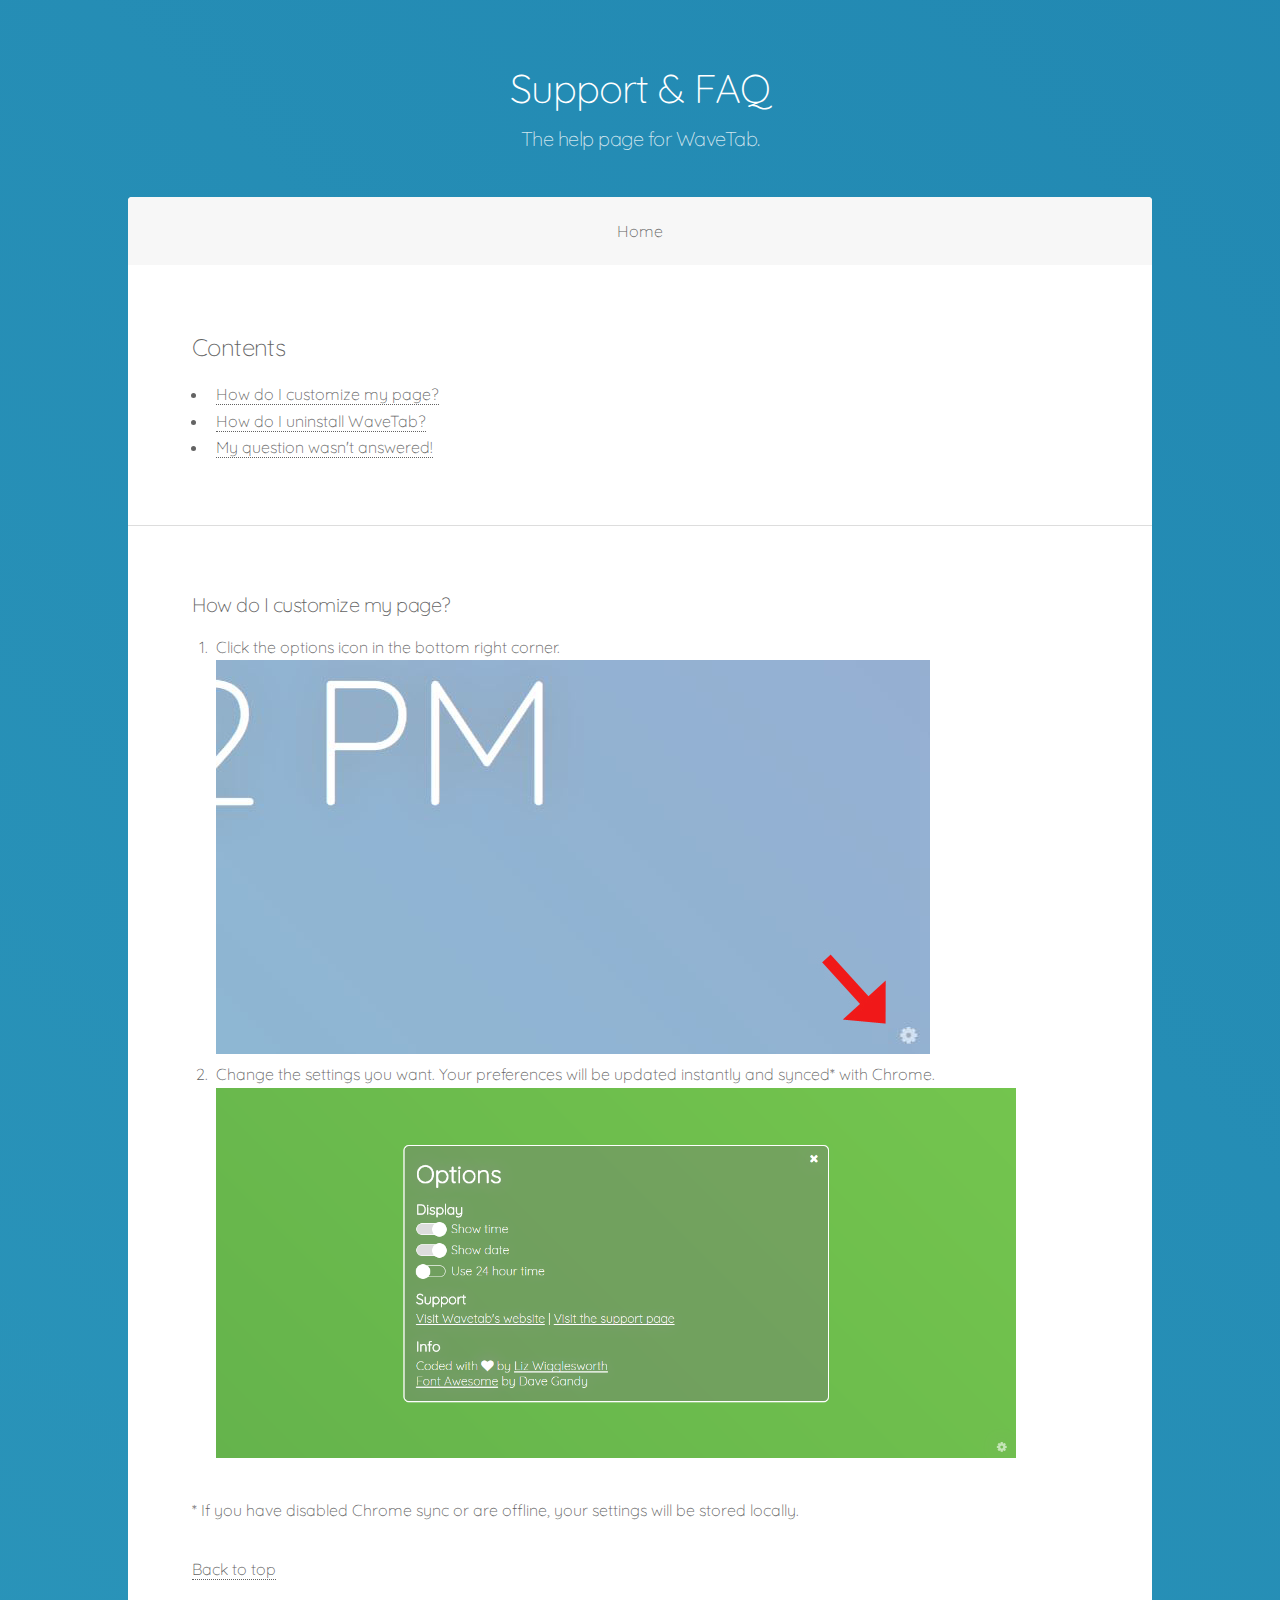
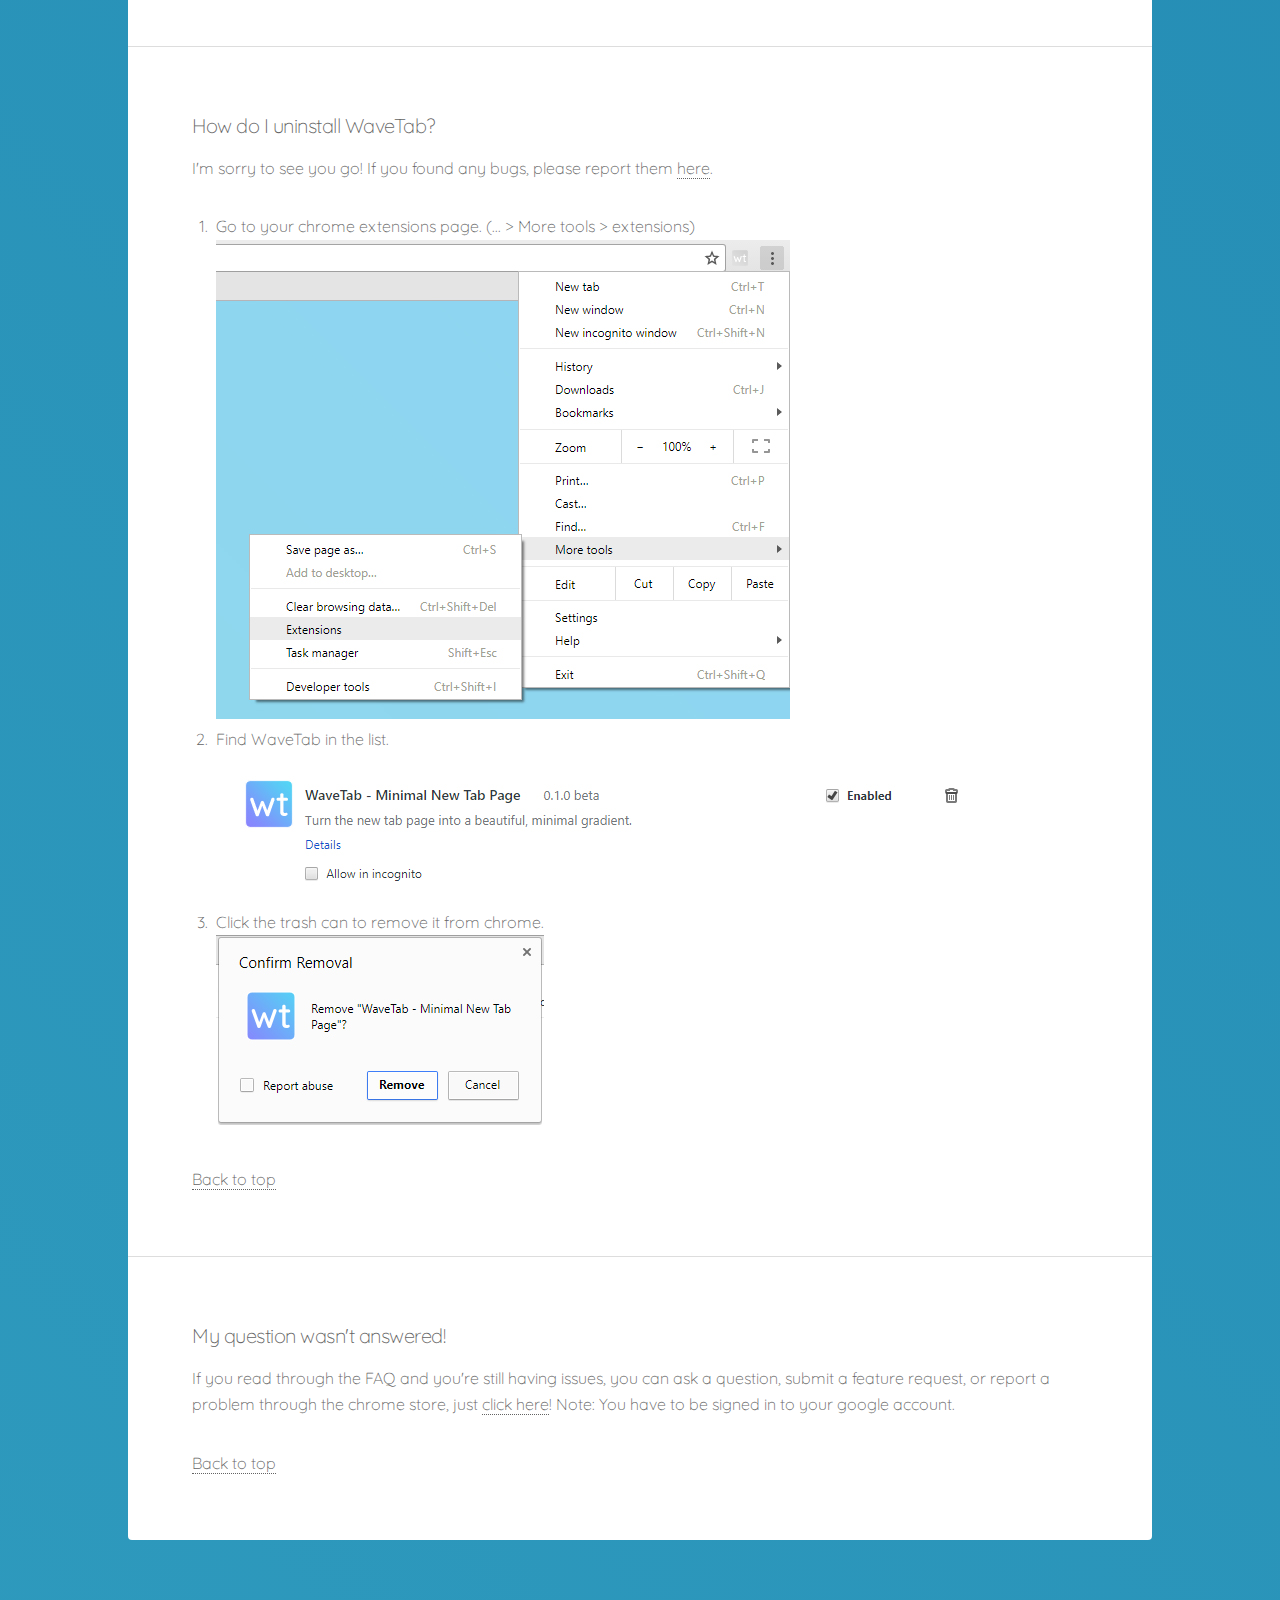
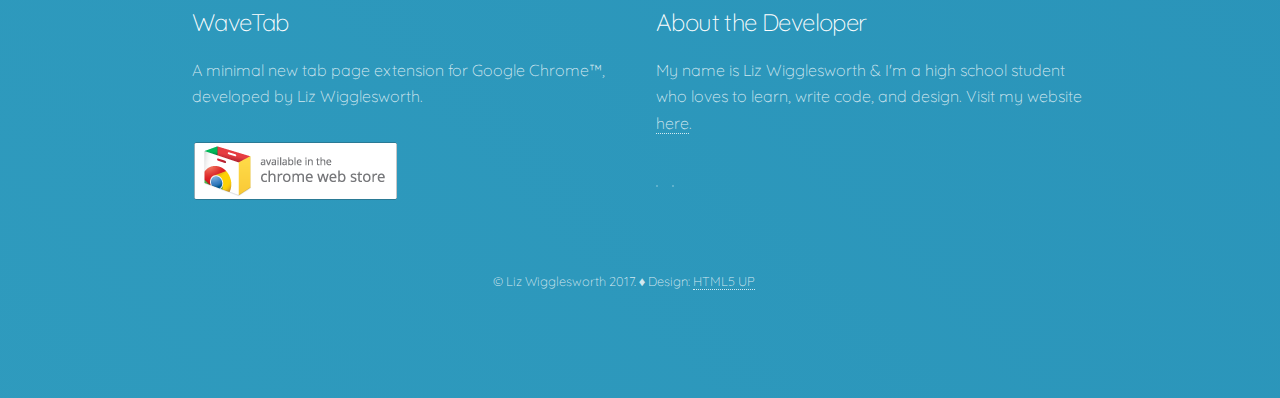
==== commit 8ea621b7: "Replace more placeholder images" ====
--- a/support/index.html
+++ b/support/index.html
@@ -52,11 +52,11 @@
 								<ol>
 									<li>
 										Click the options icon in the bottom right corner.<br>
-										<img src="http://lorempixel.com/output/abstract-q-c-300-200-2.jpg">
+										<img src="../images/options1.JPG">
 									</li>
 									<li>
 										Change the settings you want. Your preferences will be updated instantly and synced* with Chrome.<br>
-										<img src="http://lorempixel.com/output/abstract-q-c-300-200-2.jpg">
+										<img src="../images/options%20screenshot.png">
 									</li>
 								</ol>
 								<p>* If you have disabled Chrome sync or are offline, your settings will be stored locally.</p>
@@ -69,14 +69,14 @@
 								<ol>
 									<li>
 										Go to your chrome extensions page. (... > More tools > extensions)<br>
-										<img src="http://lorempixel.com/output/abstract-q-c-300-200-2.jpg">
+										<img src="../images/uninstall1.jpg">
 									</li>
 									<li>Find WaveTab in the list.<br>
-										<img src="http://lorempixel.com/output/abstract-q-c-300-200-2.jpg">
+										<img src="../images/uninstall2.jpg">
 									</li>
 									<li>
 										Click the trash can to remove it from chrome.<br>
-										<img src="http://lorempixel.com/output/abstract-q-c-300-200-2.jpg">
+										<img src="../images/uninstall3.jpg">
 									</li>
 								</ol>
 								<p><a href="#contents"><span class="fa fa-arrow-up"></span> Back to top</a></p>
--- a/assets/css/main.css
+++ b/assets/css/main.css
@@ -12,11 +12,7 @@
 	border-bottom: none;
 }
 
-.webstore-btn {
-	max-width: 100%;
-}
-
-.screenshot {
+img {
 	max-width: 100%;
 }
 
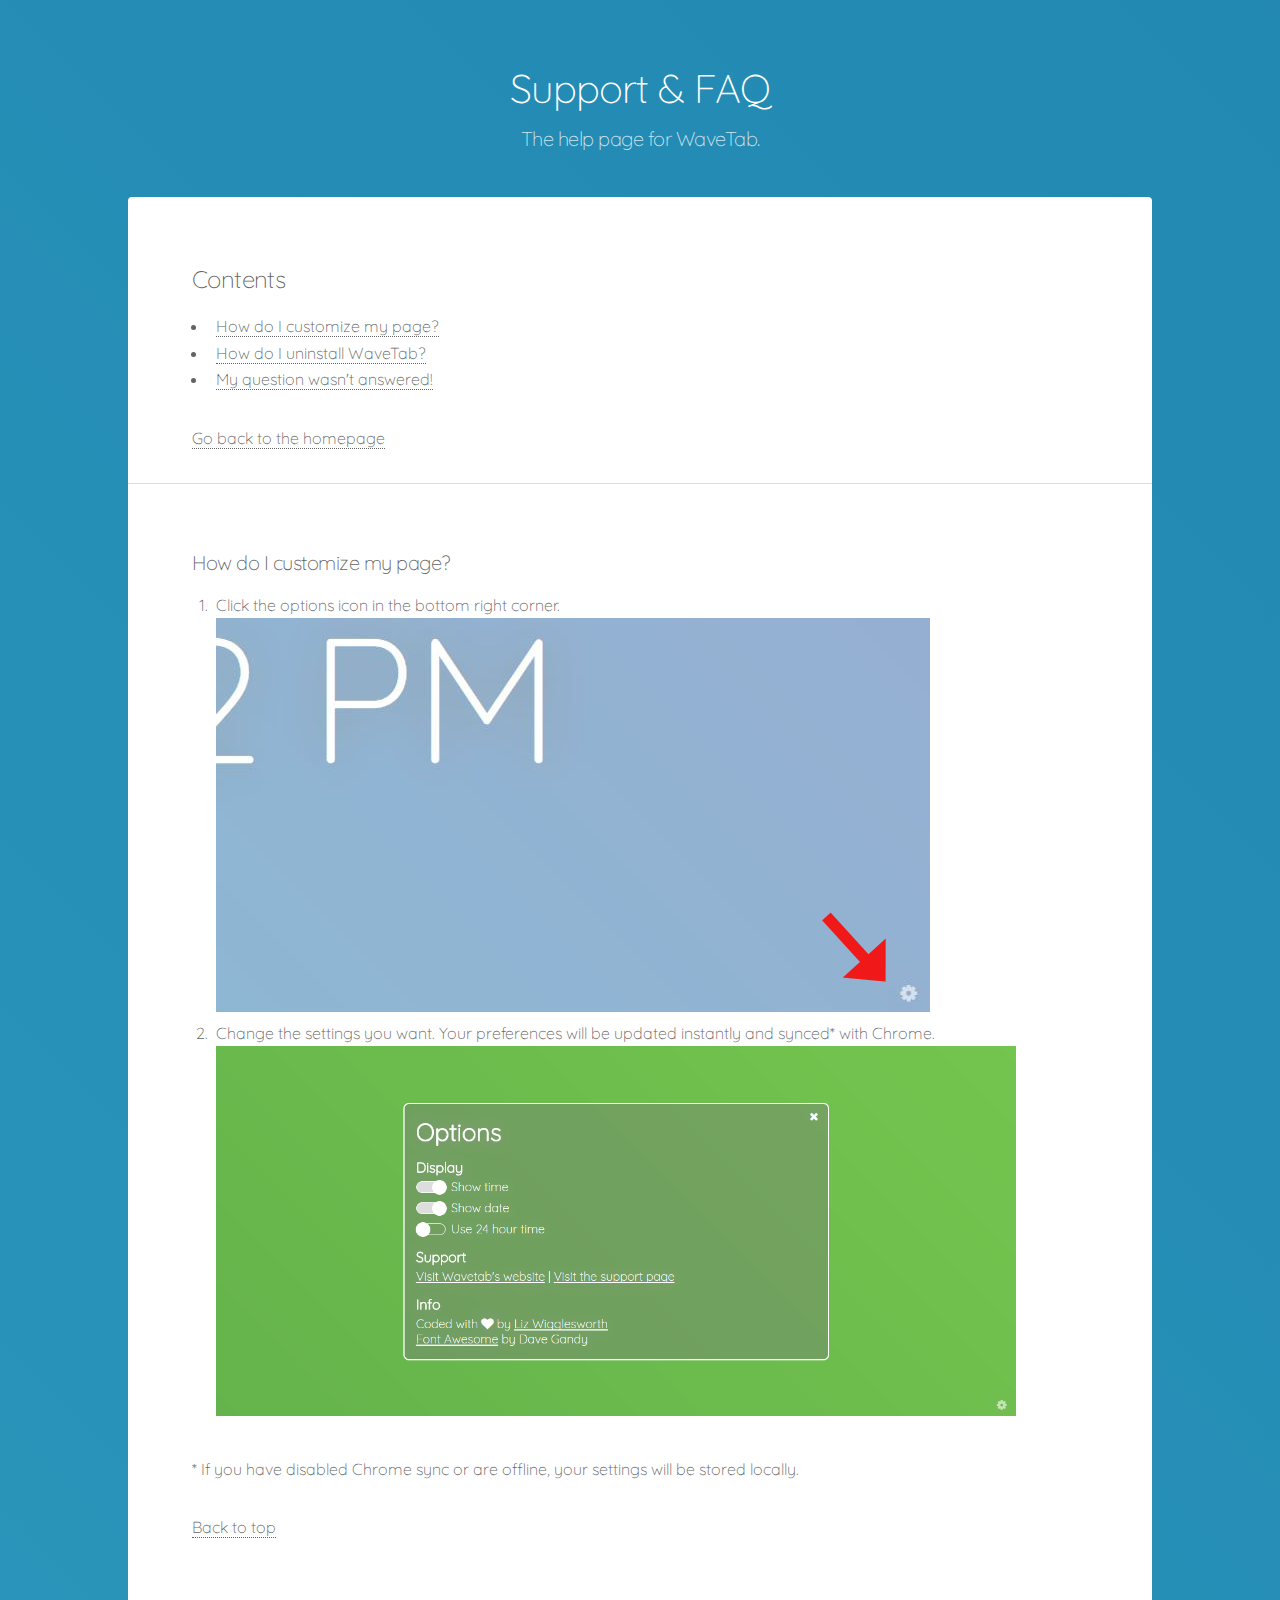
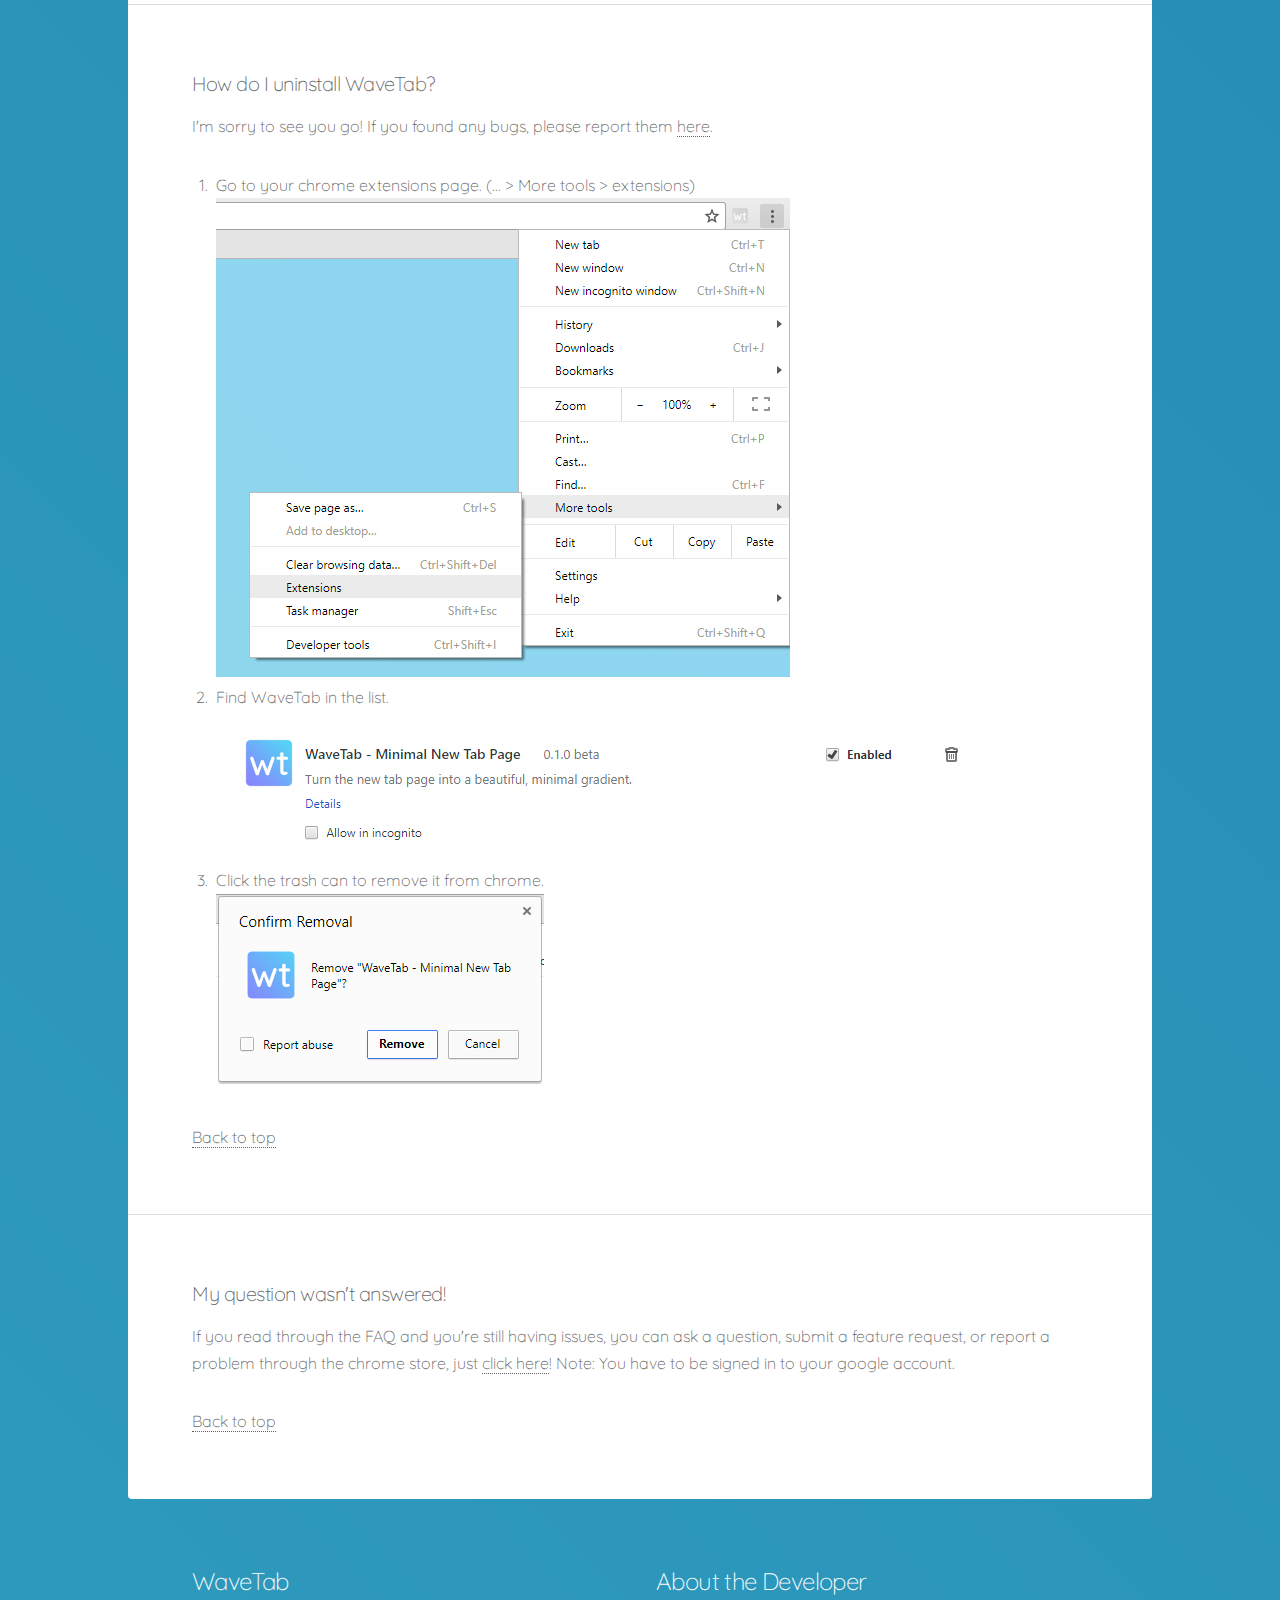
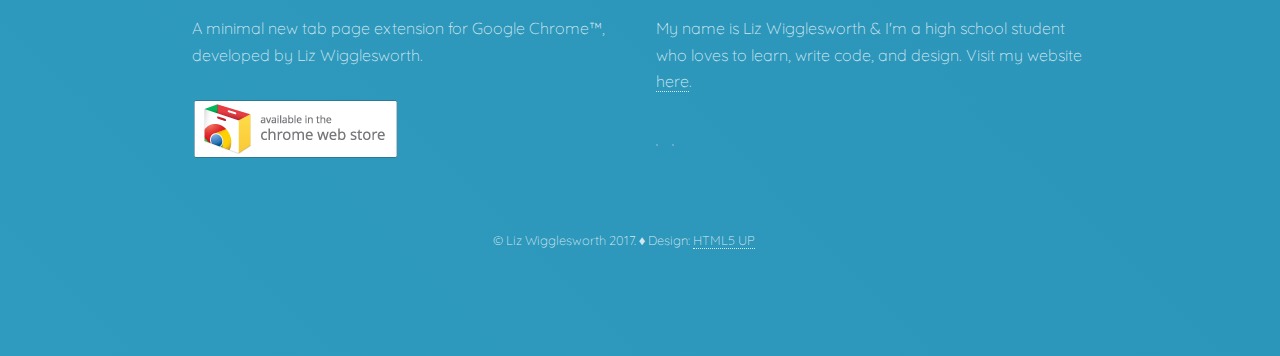
==== commit e723caec: "Use absolute paths" ====
--- a/support/index.html
+++ b/support/index.html
@@ -13,9 +13,18 @@
 		<link rel="stylesheet" href="../assets/css/main.css" />
 		<!--[if lte IE 9]><link rel="stylesheet" href="assets/css/ie9.css" /><![endif]-->
 		<!--[if lte IE 8]><link rel="stylesheet" href="assets/css/ie8.css" /><![endif]-->
-		
+
 		<link rel="icon" type="image/png" href="../images/favicon-32x32.png" sizes="32x32" />
 		<link rel="icon" type="image/png" href="../images/favicon-16x16.png" sizes="16x16" />
+
+		<script>
+			(function(i,s,o,g,r,a,m){i['GoogleAnalyticsObject']=r;i[r]=i[r]||function(){
+			(i[r].q=i[r].q||[]).push(arguments)},i[r].l=1*new Date();a=s.createElement(o),
+			m=s.getElementsByTagName(o)[0];a.async=1;a.src=g;m.parentNode.insertBefore(a,m)
+			})(window,document,'script','https://www.google-analytics.com/analytics.js','ga');
+			ga('create', 'UA-63911647-1', 'auto');
+			ga('send', 'pageview');
+		</script>
 	</head>
 	<body>
 
@@ -27,12 +36,6 @@
 						<h1>Support &amp; FAQ</h1>
 						<p>The help page for WaveTab.</p>
 					</header>
-				
-					<nav id="nav">
-						<ul>
-							<li><a href="../index.html">Home</a></li>
-						</ul>
-					</nav>
 
 				<!-- Main -->
 					<div id="main">
@@ -45,8 +48,10 @@
 									<li><a href="#howtoUninstall">How do I uninstall WaveTab?</a></li>
 									<li><a href="#moreHelp">My question wasn't answered!</a></li>
 								</ul>
+
+								<a href="../index.html"><span class="fa fa-chevron-left" aria-hidden="true"></span> Go back to the homepage</a>
 							</section>
-						
+
 							<section id="howtoCustomize" class="main">
 								<h3>How do I customize my page?</h3>
 								<ol>
@@ -62,7 +67,7 @@
 								<p>* If you have disabled Chrome sync or are offline, your settings will be stored locally.</p>
 								<p><a href="#contents"><span class="fa fa-arrow-up"></span> Back to top</a></p>
 							</section>
-						
+
 							<section id="howtoUninstall" class="main">
 								<h3>How do I uninstall WaveTab?</h3>
 								<p>I'm sorry to see you go! If you found any bugs, please report them <a href="https://chrome.google.com/webstore/detail/wavetab-minimal-new-tab-p/nfdfcgbnfilhjigfdeniiacekbfmknnk/support" target="_blank">here</a>.</p>
@@ -81,7 +86,7 @@
 								</ol>
 								<p><a href="#contents"><span class="fa fa-arrow-up"></span> Back to top</a></p>
 							</section>
-						
+
 							<section id="moreHelp" class="main">
 								<h3>My question wasn't answered!</h3>
 								<p>If you read through the FAQ and you're still having issues, you can ask a question, submit a feature request, or report a problem through the chrome store, just <a href="https://chrome.google.com/webstore/detail/wavetab-minimal-new-tab-p/nfdfcgbnfilhjigfdeniiacekbfmknnk/support" target="_blank">click here</a>! Note: You have to be signed in to your google account.</p>
@@ -112,13 +117,13 @@
 			</div>
 
 		<!-- Scripts -->
-			<script src="assets/js/jquery.min.js"></script>
-			<script src="assets/js/jquery.scrollex.min.js"></script>
-			<script src="assets/js/jquery.scrolly.min.js"></script>
-			<script src="assets/js/skel.min.js"></script>
-			<script src="assets/js/util.js"></script>
+			<script src="/assets/js/jquery.min.js"></script>
+			<script src="/assets/js/jquery.scrollex.min.js"></script>
+			<script src="/assets/js/jquery.scrolly.min.js"></script>
+			<script src="/assets/js/skel.min.js"></script>
+			<script src="/assets/js/util.js"></script>
 			<!--[if lte IE 8]><script src="assets/js/ie/respond.min.js"></script><![endif]-->
-			<script src="assets/js/main.js"></script>
+			<script src="/assets/js/main.js"></script>
 
 	</body>
-</html>+</html>
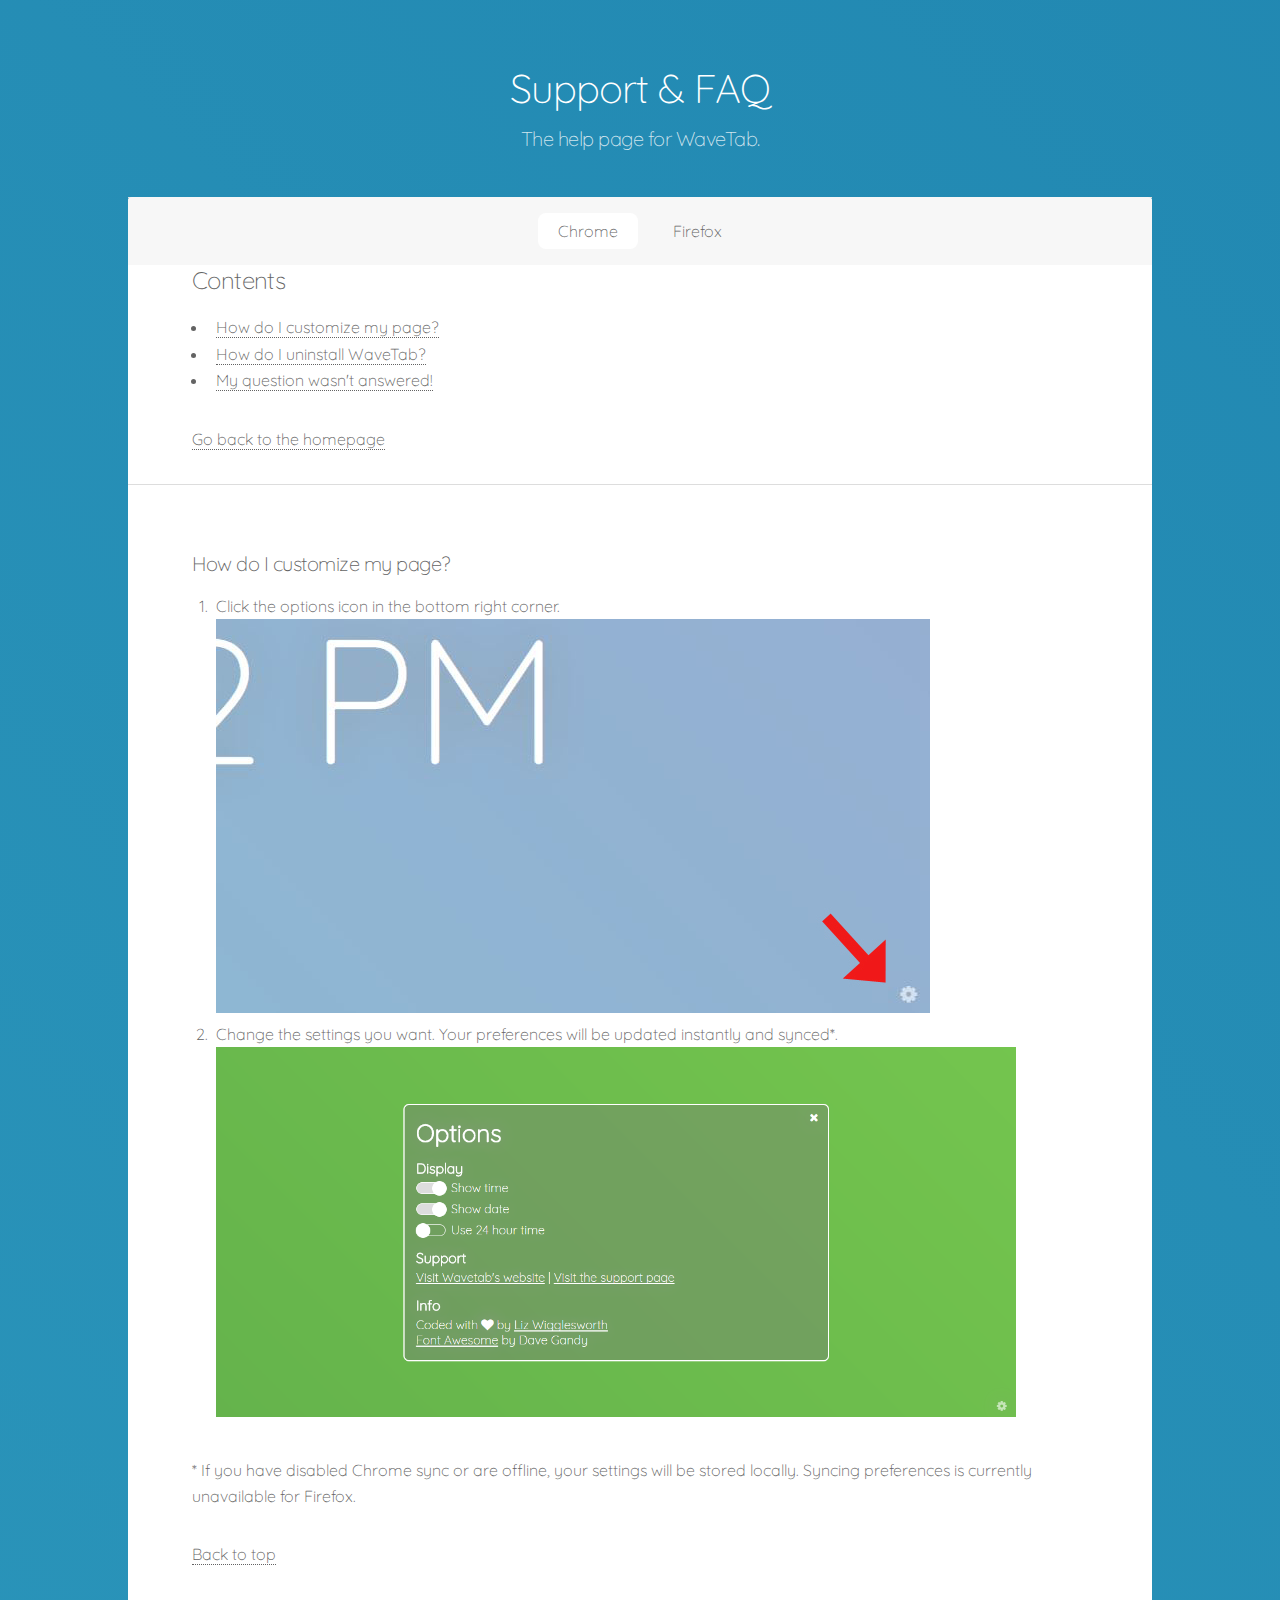
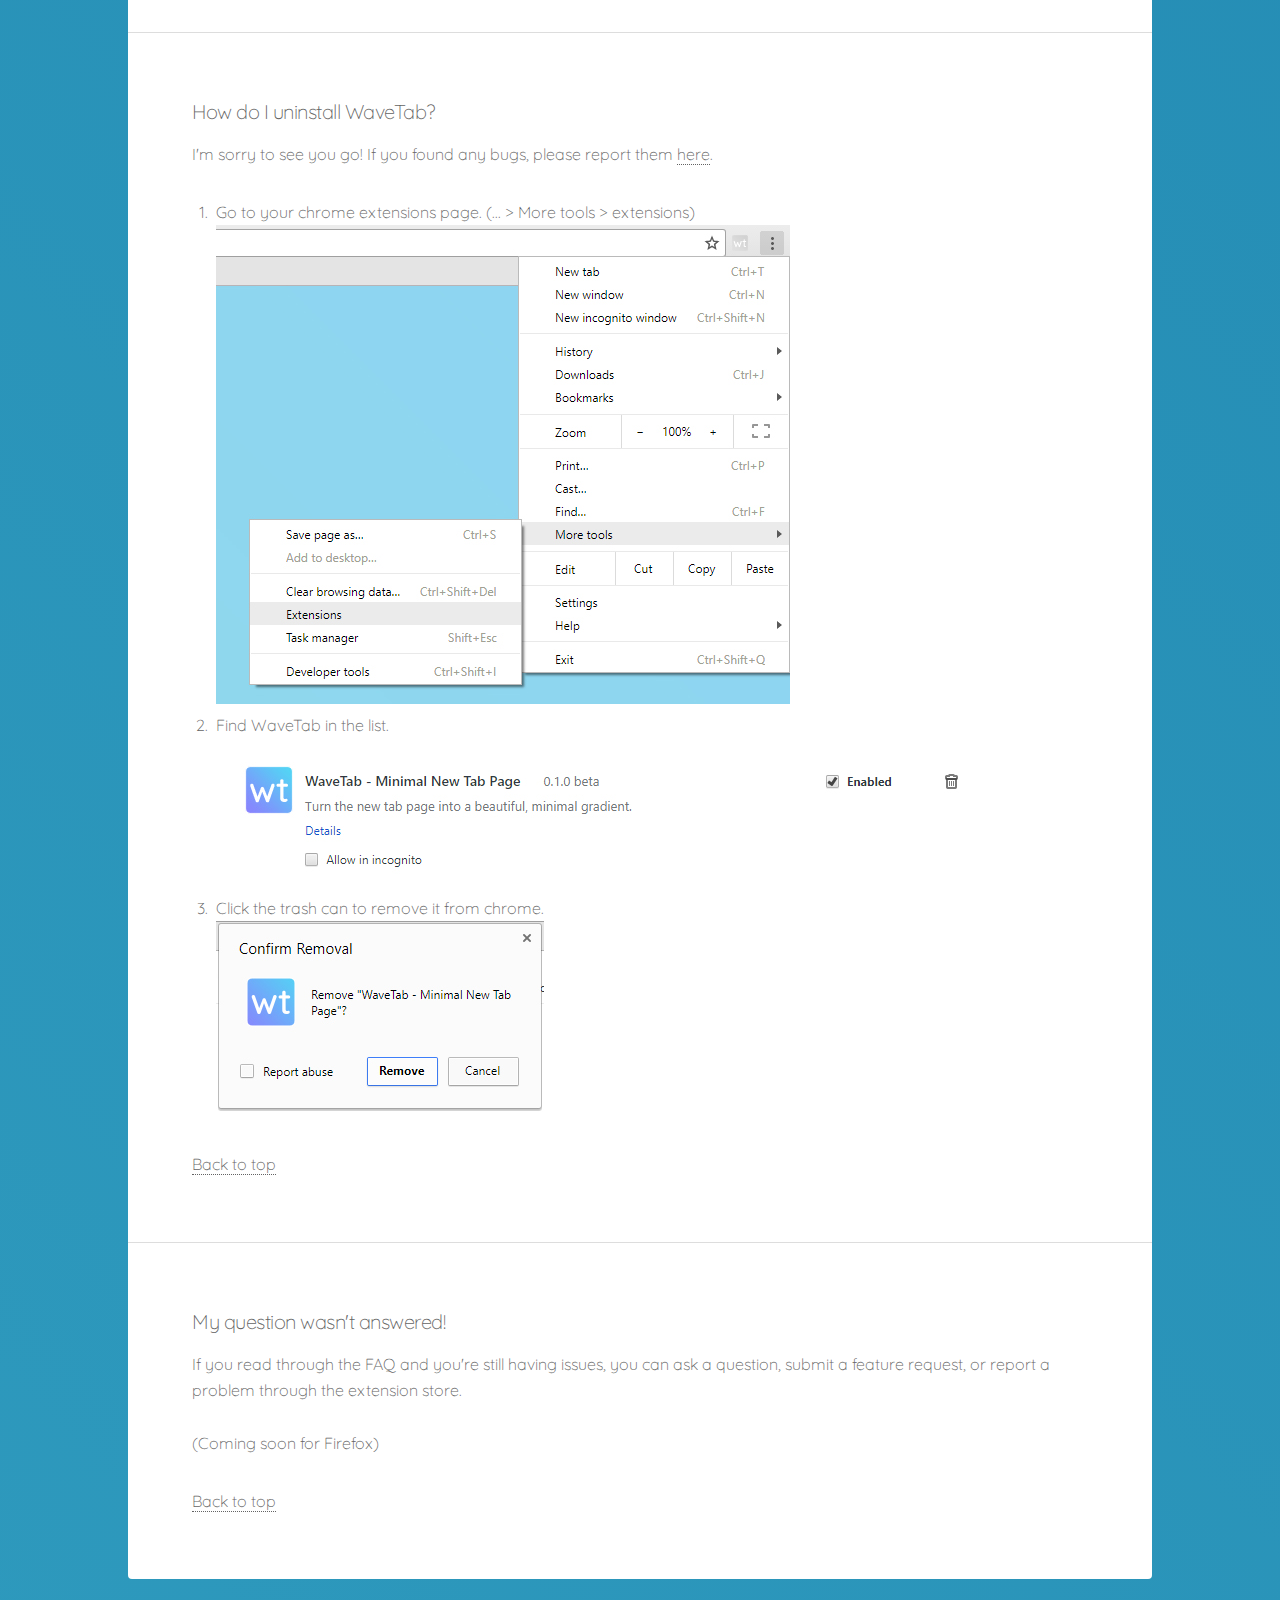
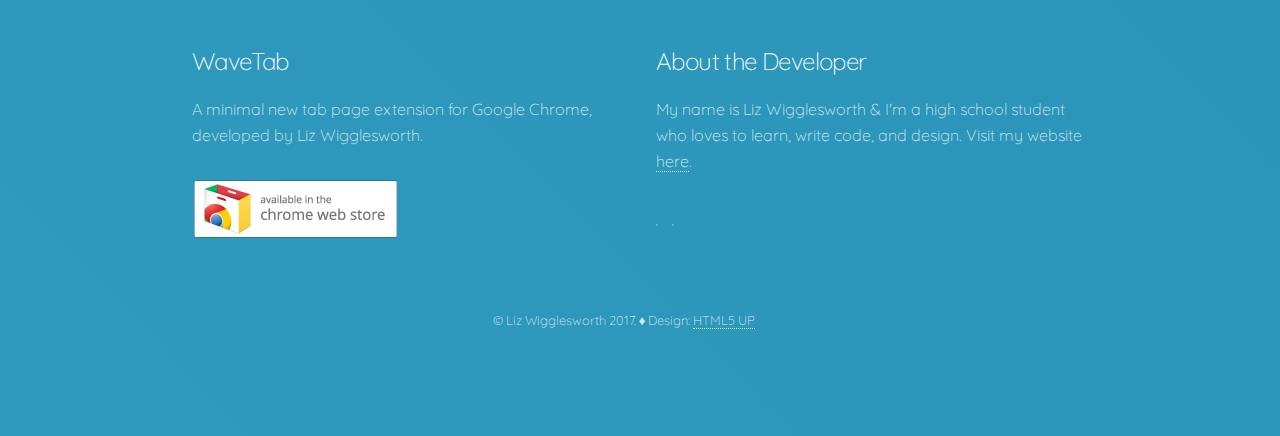
==== commit 10334765: "Enable tabs to read support for each browser" ====
--- a/support/index.html
+++ b/support/index.html
@@ -13,24 +13,14 @@
 		<link rel="stylesheet" href="../assets/css/main.css" />
 		<!--[if lte IE 9]><link rel="stylesheet" href="assets/css/ie9.css" /><![endif]-->
 		<!--[if lte IE 8]><link rel="stylesheet" href="assets/css/ie8.css" /><![endif]-->
-
+		
 		<link rel="icon" type="image/png" href="../images/favicon-32x32.png" sizes="32x32" />
 		<link rel="icon" type="image/png" href="../images/favicon-16x16.png" sizes="16x16" />
-
-		<script>
-			(function(i,s,o,g,r,a,m){i['GoogleAnalyticsObject']=r;i[r]=i[r]||function(){
-			(i[r].q=i[r].q||[]).push(arguments)},i[r].l=1*new Date();a=s.createElement(o),
-			m=s.getElementsByTagName(o)[0];a.async=1;a.src=g;m.parentNode.insertBefore(a,m)
-			})(window,document,'script','https://www.google-analytics.com/analytics.js','ga');
-			ga('create', 'UA-63911647-1', 'auto');
-			ga('send', 'pageview');
-		</script>
 	</head>
 	<body>
 
 		<!-- Wrapper -->
 			<div id="wrapper">
-
 				<!-- Header -->
 					<header id="header">
 						<h1>Support &amp; FAQ</h1>
@@ -40,6 +30,13 @@
 				<!-- Main -->
 					<div id="main">
 
+						<nav id="nav">
+								<ul>
+									<li><a href="#" id="chrome-tab" onclick="toggleUserAgent()">Chrome</a></li>
+									<li><a href="#" id="firefox-tab" onclick="toggleUserAgent()">Firefox</a></li>
+								</ul>
+							</nav>
+
 						<!-- Content -->
 							<section id="toc" class="main">
 								<h2 id="contents">Contents</h2>
@@ -48,10 +45,10 @@
 									<li><a href="#howtoUninstall">How do I uninstall WaveTab?</a></li>
 									<li><a href="#moreHelp">My question wasn't answered!</a></li>
 								</ul>
-
-								<a href="../index.html"><span class="fa fa-chevron-left" aria-hidden="true"></span> Go back to the homepage</a>
+								
+								<a href="../"><span class="fa fa-chevron-left" aria-hidden="true"></span> Go back to the homepage</a>
 							</section>
-
+						
 							<section id="howtoCustomize" class="main">
 								<h3>How do I customize my page?</h3>
 								<ol>
@@ -60,36 +57,59 @@
 										<img src="../images/options1.JPG">
 									</li>
 									<li>
-										Change the settings you want. Your preferences will be updated instantly and synced* with Chrome.<br>
+										Change the settings you want. Your preferences will be updated instantly and synced*.<br>
 										<img src="../images/options%20screenshot.png">
 									</li>
 								</ol>
-								<p>* If you have disabled Chrome sync or are offline, your settings will be stored locally.</p>
+								<p>* If you have disabled Chrome sync or are offline, your settings will be stored locally. Syncing preferences is currently unavailable for Firefox.</p>
 								<p><a href="#contents"><span class="fa fa-arrow-up"></span> Back to top</a></p>
 							</section>
-
-							<section id="howtoUninstall" class="main">
+						
+							<section id="howtoUninstall" class="main firefox">
 								<h3>How do I uninstall WaveTab?</h3>
 								<p>I'm sorry to see you go! If you found any bugs, please report them <a href="https://chrome.google.com/webstore/detail/wavetab-minimal-new-tab-p/nfdfcgbnfilhjigfdeniiacekbfmknnk/support" target="_blank">here</a>.</p>
 								<ol>
 									<li>
-										Go to your chrome extensions page. (... > More tools > extensions)<br>
-										<img src="../images/uninstall1.jpg">
+										Go to your Firefox extensions page. (Menu > Add-ons )<br>
+										<img src="../images/ff-uninstall-1.png">
 									</li>
-									<li>Find WaveTab in the list.<br>
-										<img src="../images/uninstall2.jpg">
+									<li>Make sure "Extensions" is selected on the left side.<br>
+										<img src="../images/ff-uninstall-2.png">
 									</li>
 									<li>
-										Click the trash can to remove it from chrome.<br>
-										<img src="../images/uninstall3.jpg">
+										Press the "remove" button.<br>
+										<img src="../images/ff-uninstall-3.png">
+									</li>
+									<li>
+										You should now see a message like this.<br>
+										<img src="../images/ff-uninstall-4.png">
 									</li>
 								</ol>
 								<p><a href="#contents"><span class="fa fa-arrow-up"></span> Back to top</a></p>
 							</section>
 
+							<section id="howtoUninstall" class="main chrome">
+									<h3>How do I uninstall WaveTab?</h3>
+									<p>I'm sorry to see you go! If you found any bugs, please report them <a href="#" target="_blank">here</a>.</p>
+									<ol>
+										<li>
+											Go to your chrome extensions page. (... > More tools > extensions)<br>
+											<img src="../images/uninstall1.jpg">
+										</li>
+										<li>Find WaveTab in the list.<br>
+											<img src="../images/uninstall2.jpg">
+										</li>
+										<li>
+											Click the trash can to remove it from chrome.<br>
+											<img src="../images/uninstall3.jpg">
+										</li>
+									</ol>
+									<p><a href="#contents"><span class="fa fa-arrow-up"></span> Back to top</a></p>
+								</section>
+						
 							<section id="moreHelp" class="main">
 								<h3>My question wasn't answered!</h3>
-								<p>If you read through the FAQ and you're still having issues, you can ask a question, submit a feature request, or report a problem through the chrome store, just <a href="https://chrome.google.com/webstore/detail/wavetab-minimal-new-tab-p/nfdfcgbnfilhjigfdeniiacekbfmknnk/support" target="_blank">click here</a>! Note: You have to be signed in to your google account.</p>
+								<p>If you read through the FAQ and you're still having issues, you can ask a question, submit a feature request, or report a problem through the extension store.<br><br>(Coming soon for Firefox)</p>
 								<p><a href="#contents"><span class="fa fa-arrow-up"></span> Back to top</a></p>
 							</section>
 					</div>
@@ -98,7 +118,7 @@
 					<footer id="footer">
 						<section>
 							<h2>WaveTab</h2>
-							<p>A minimal new tab page extension for Google Chrome&trade;, developed by Liz Wigglesworth.</p>
+							<p>A minimal new tab page extension for Google Chrome, developed by Liz Wigglesworth.</p>
 							<ul class="actions">
 								<a href="https://chrome.google.com/webstore/detail/wavetab-minimal-new-tab-p/nfdfcgbnfilhjigfdeniiacekbfmknnk" target="_blank" class="no-border"><img src="../images/webstore-badge-small.png" class="webstore-btn"></a>
 							</ul>
@@ -117,13 +137,13 @@
 			</div>
 
 		<!-- Scripts -->
-			<script src="/assets/js/jquery.min.js"></script>
-			<script src="/assets/js/jquery.scrollex.min.js"></script>
-			<script src="/assets/js/jquery.scrolly.min.js"></script>
-			<script src="/assets/js/skel.min.js"></script>
-			<script src="/assets/js/util.js"></script>
-			<!--[if lte IE 8]><script src="assets/js/ie/respond.min.js"></script><![endif]-->
-			<script src="/assets/js/main.js"></script>
+			<script src="../assets/js/jquery.min.js"></script>
+			<script src="../assets/js/jquery.scrollex.min.js"></script>
+			<script src="../assets/js/jquery.scrolly.min.js"></script>
+			<script src="../assets/js/skel.min.js"></script>
+			<script src="../assets/js/util.js"></script>
+			<!--[if lte IE 8]><script src="../assets/js/ie/respond.min.js"></script><![endif]-->
+			<script src="../assets/js/main.js"></script>
 
 	</body>
-</html>
+</html>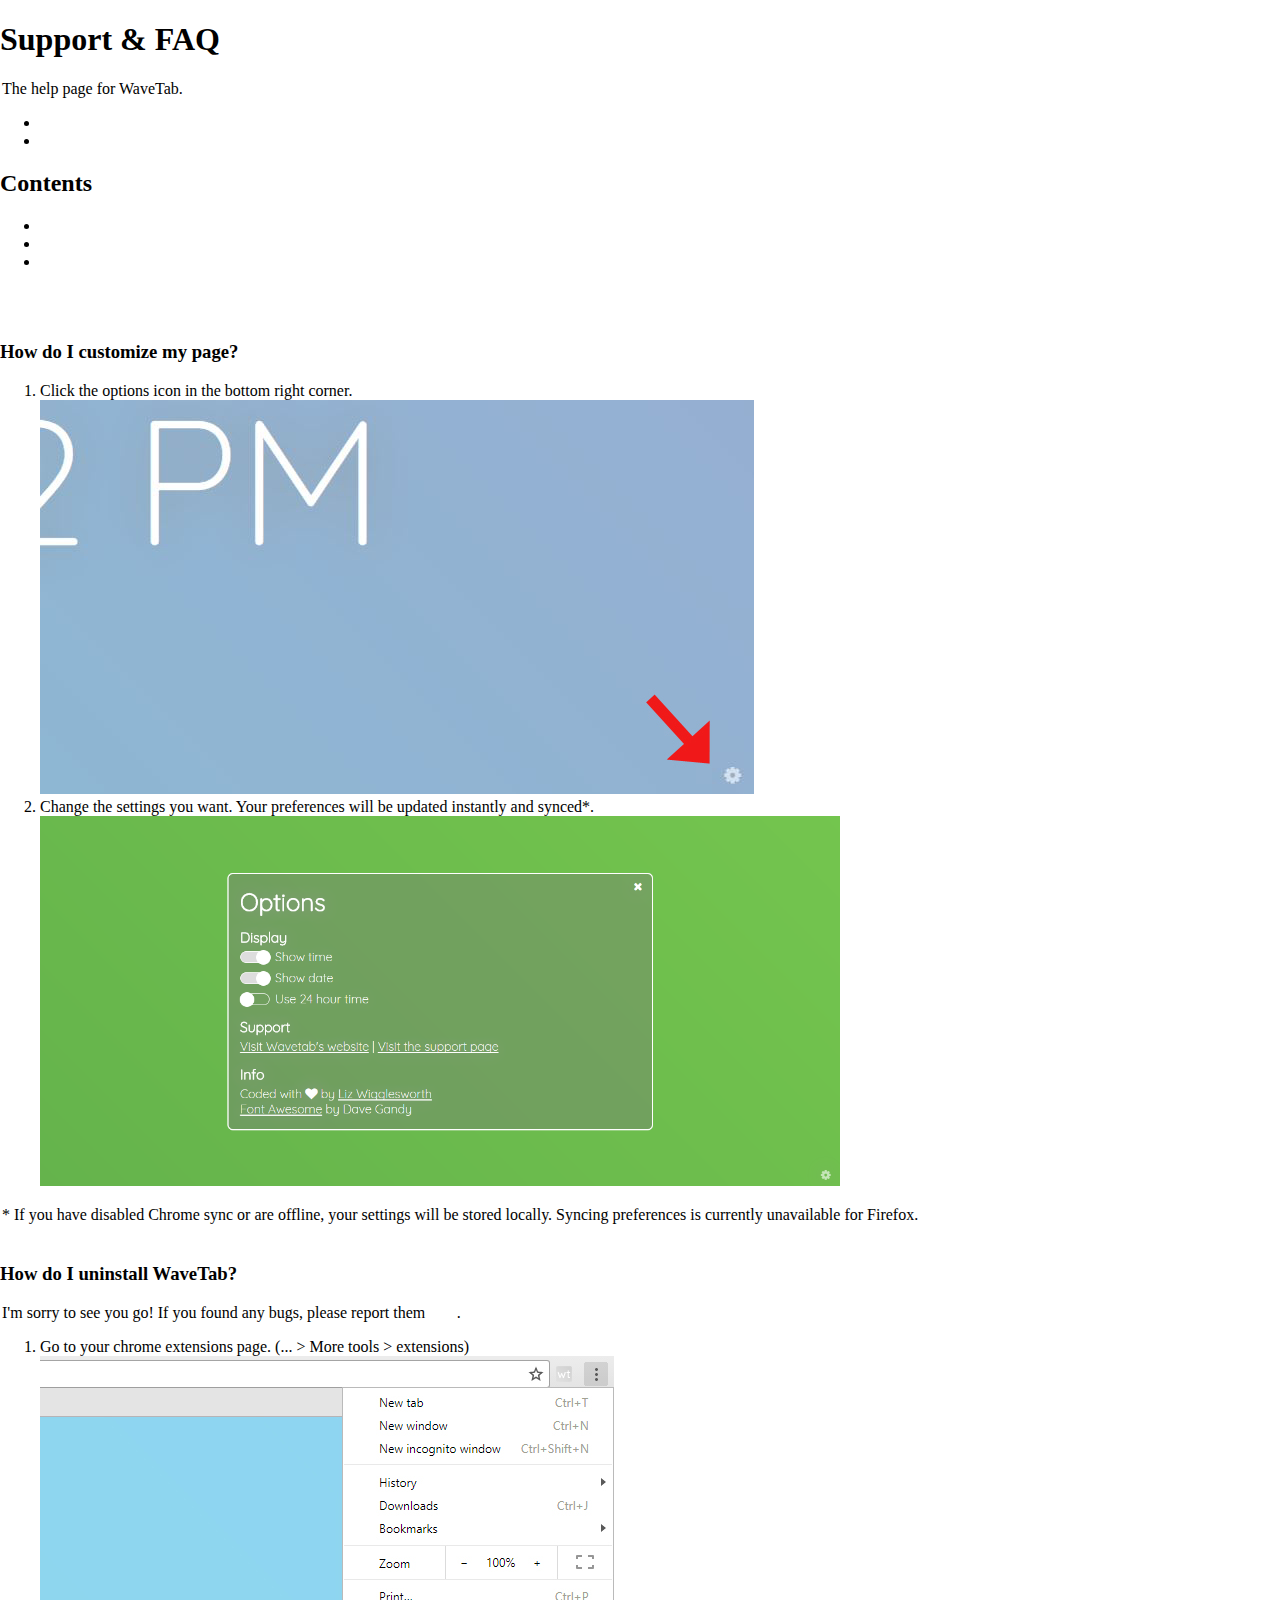
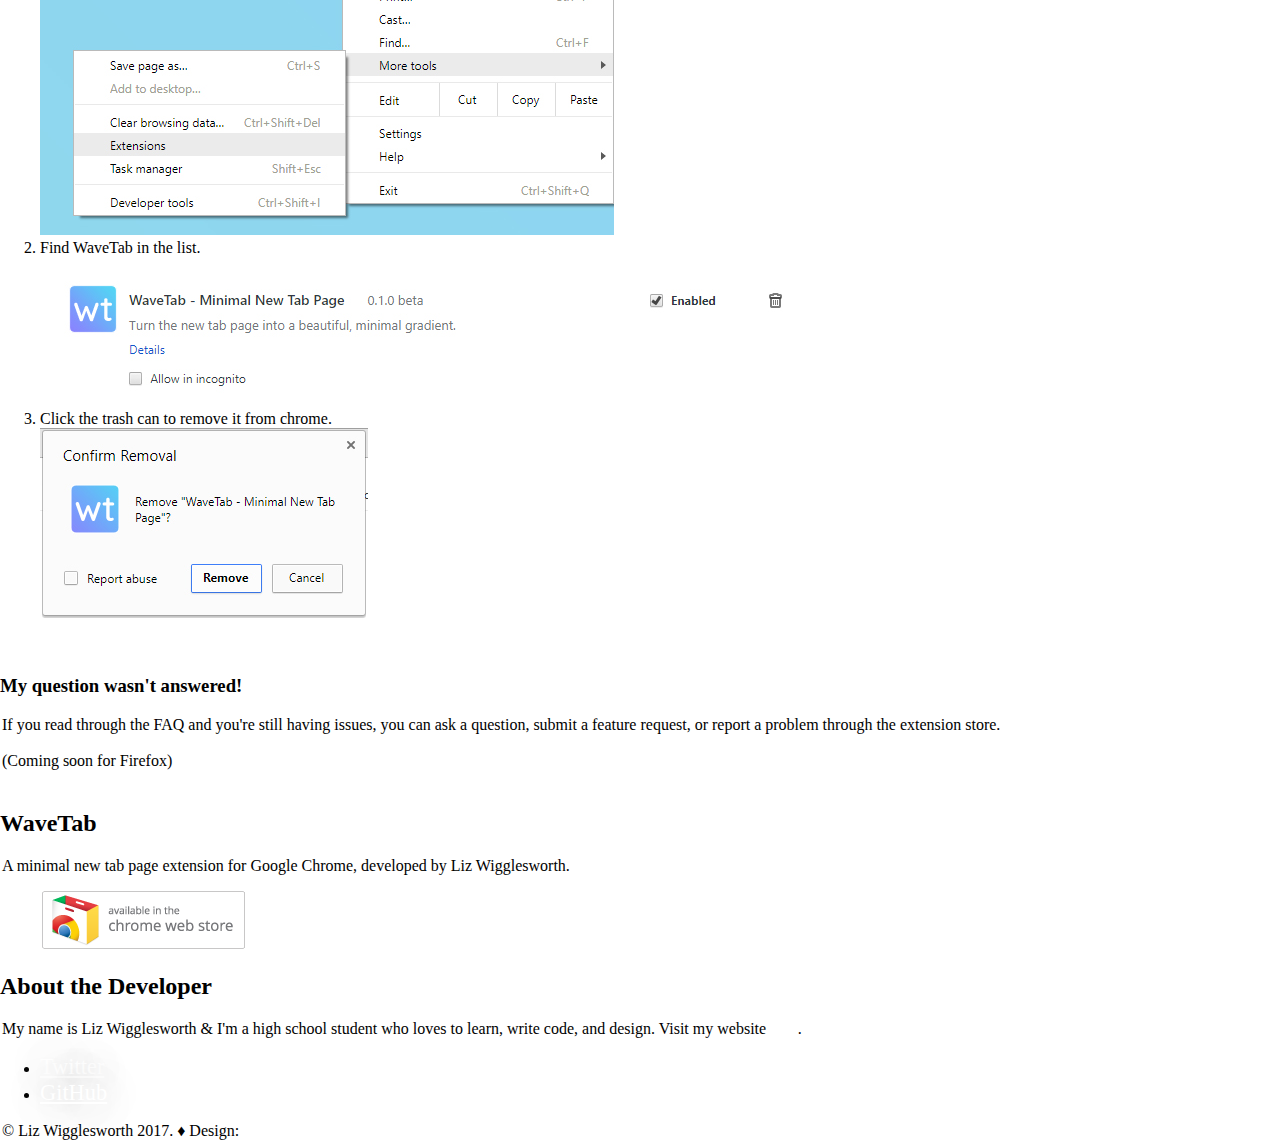
==== commit c44e0ddf: "Add changelog" ====
--- a/support/index.html
+++ b/support/index.html
@@ -13,7 +13,7 @@
 		<link rel="stylesheet" href="../assets/css/main.css" />
 		<!--[if lte IE 9]><link rel="stylesheet" href="assets/css/ie9.css" /><![endif]-->
 		<!--[if lte IE 8]><link rel="stylesheet" href="assets/css/ie8.css" /><![endif]-->
-		
+
 		<link rel="icon" type="image/png" href="../images/favicon-32x32.png" sizes="32x32" />
 		<link rel="icon" type="image/png" href="../images/favicon-16x16.png" sizes="16x16" />
 	</head>
@@ -45,10 +45,11 @@
 									<li><a href="#howtoUninstall">How do I uninstall WaveTab?</a></li>
 									<li><a href="#moreHelp">My question wasn't answered!</a></li>
 								</ul>
-								
-								<a href="../"><span class="fa fa-chevron-left" aria-hidden="true"></span> Go back to the homepage</a>
+
+								<a href="../changelog.html"><span class="fa fa-map" aria-hidden="true"></span> View the changelog</a><br>
+								<a href="../index.html"><span class="fa fa-chevron-left" aria-hidden="true"></span> Go back to the homepage</a>
 							</section>
-						
+
 							<section id="howtoCustomize" class="main">
 								<h3>How do I customize my page?</h3>
 								<ol>
@@ -64,7 +65,7 @@
 								<p>* If you have disabled Chrome sync or are offline, your settings will be stored locally. Syncing preferences is currently unavailable for Firefox.</p>
 								<p><a href="#contents"><span class="fa fa-arrow-up"></span> Back to top</a></p>
 							</section>
-						
+
 							<section id="howtoUninstall" class="main firefox">
 								<h3>How do I uninstall WaveTab?</h3>
 								<p>I'm sorry to see you go! If you found any bugs, please report them <a href="https://chrome.google.com/webstore/detail/wavetab-minimal-new-tab-p/nfdfcgbnfilhjigfdeniiacekbfmknnk/support" target="_blank">here</a>.</p>
@@ -89,24 +90,24 @@
 							</section>
 
 							<section id="howtoUninstall" class="main chrome">
-									<h3>How do I uninstall WaveTab?</h3>
-									<p>I'm sorry to see you go! If you found any bugs, please report them <a href="#" target="_blank">here</a>.</p>
-									<ol>
-										<li>
-											Go to your chrome extensions page. (... > More tools > extensions)<br>
-											<img src="../images/uninstall1.jpg">
-										</li>
-										<li>Find WaveTab in the list.<br>
-											<img src="../images/uninstall2.jpg">
-										</li>
-										<li>
-											Click the trash can to remove it from chrome.<br>
-											<img src="../images/uninstall3.jpg">
-										</li>
-									</ol>
-									<p><a href="#contents"><span class="fa fa-arrow-up"></span> Back to top</a></p>
-								</section>
-						
+								<h3>How do I uninstall WaveTab?</h3>
+								<p>I'm sorry to see you go! If you found any bugs, please report them <a href="#" target="_blank">here</a>.</p>
+								<ol>
+									<li>
+										Go to your chrome extensions page. (... > More tools > extensions)<br>
+										<img src="../images/uninstall1.jpg">
+									</li>
+									<li>Find WaveTab in the list.<br>
+										<img src="../images/uninstall2.jpg">
+									</li>
+									<li>
+										Click the trash can to remove it from chrome.<br>
+										<img src="../images/uninstall3.jpg">
+									</li>
+								</ol>
+								<p><a href="#contents"><span class="fa fa-arrow-up"></span> Back to top</a></p>
+							</section>
+
 							<section id="moreHelp" class="main">
 								<h3>My question wasn't answered!</h3>
 								<p>If you read through the FAQ and you're still having issues, you can ask a question, submit a feature request, or report a problem through the extension store.<br><br>(Coming soon for Firefox)</p>
@@ -146,4 +147,4 @@
 			<script src="../assets/js/main.js"></script>
 
 	</body>
-</html>+</html>
--- a/assets/css/main.css
+++ b/assets/css/main.css
@@ -1,3815 +1,133 @@
-@import url(font-awesome.min.css);
-@import "https://fonts.googleapis.com/css?family=Quicksand";
-
-/*
-	Stellar by HTML5 UP
-	html5up.net | @ajlkn
-	Free for personal and commercial use under the CCA 3.0 license (html5up.net/license)
-*/
-
-/* custom */
-.no-border {
-	border-bottom: none;
+/* local version of Quicksand google web font */
+@font-face {
+    font-family: "Quicksand";
+    src: url("../fonts/Quicksand-Light.woff") format('woff');
 }
 
-img {
-	max-width: 100%;
+/* base css */
+html, body {
+    height: 100%;
+    margin: 0;
 }
 
-/* Reset */
+a {
+    color: #ffffff;
+}
 
-	html, body, div, span, applet, object, iframe, h1, h2, h3, h4, h5, h6, p, blockquote, pre, a, abbr, acronym, address, big, cite, code, del, dfn, em, img, ins, kbd, q, s, samp, small, strike, strong, sub, sup, tt, var, b, u, i, center, dl, dt, dd, ol, ul, li, fieldset, form, label, legend, table, caption, tbody, tfoot, thead, tr, th, td, article, aside, canvas, details, embed, figure, figcaption, footer, header, hgroup, menu, nav, output, ruby, section, summary, time, mark, audio, video {
-		margin: 0;
-		padding: 0;
-		border: 0;
-		font-size: 100%;
-		font: inherit;
-		vertical-align: baseline;
-	}
+hr {
+    border-style: solid;
+}
 
-	article, aside, details, figcaption, figure, footer, header, hgroup, menu, nav, section {
-		display: block;
-	}
+/* page background */
+#container {
+    min-height: 100%;
 
-	body {
-		line-height: 1;
-	}
+    background: #ffffff;
+    background-size: 600% 600%;
+    animation: Animation 25s ease-in-out infinite;
 
-	ol, ul {
-		list-style: none;
-	}
+    display: flex;
+    text-align: center;
+    justify-content: center;
 
-	blockquote, q {
-		quotes: none;
-	}
+    /* no select */
+    -moz-user-select: none; /* Firefox */
+    user-select: none; /* Chrome */
+}
 
-	blockquote:before, blockquote:after, q:before, q:after {
-		content: '';
-		content: none;
-	}
+@keyframes Animation {
+    0%{background-position:0% 99%}
+    50%{background-position:100% 2%}
+    100%{background-position:0% 99%}
+}
 
-	table {
-		border-collapse: collapse;
-		border-spacing: 0;
-	}
+/* time & date */
+#text-display {
+    color: #ffffff;
+    font-family: 'Quicksand', sans-serif;
+    align-self: center;
+    margin: auto;
+}
 
-	body {
-		-webkit-text-size-adjust: none;
-	}
+#time {
+    font-size: 11rem;
+    font-weight: 100;
+    text-shadow: 0px 0px 75px #969696;
+    margin-top: 0px;
+    margin-bottom: 0px;
+    display: none;
+}
 
-/* Box Model */
+#date {
+    font-size: 3rem;
+    font-weight: 300;
+    text-shadow: 0px 0px 60px #969696;
+    margin-top: 0px;
+    margin-bottom: 0px;
+    display: none;
+}
 
-	*, *:before, *:after {
-		-moz-box-sizing: border-box;
-		-webkit-box-sizing: border-box;
-		box-sizing: border-box;
-	}
+/* welcome messages */
+.pop-message {
+    font-family: 'Quicksand', sans-serif;
+    color: #ffffff;
+    font-size: 1rem;
+    text-align: left;
 
-/* Grid */
+    border: 2px solid #ffffff;
+    padding: 5px;
+    border-radius: 10px;
+    background: rgba(119, 119, 119, 0.4);
 
-	.row {
-		border-bottom: solid 1px transparent;
-		-moz-box-sizing: border-box;
-		-webkit-box-sizing: border-box;
-		box-sizing: border-box;
-	}
+    position: absolute;
+    bottom: 10px;
+    right: 60px;
+    display: none;
+}
 
-	.row > * {
-		float: left;
-		-moz-box-sizing: border-box;
-		-webkit-box-sizing: border-box;
-		box-sizing: border-box;
-	}
+.pop-message h3, p {
+    margin: 2px;
+}
 
-	.row:after, .row:before {
-		content: '';
-		display: block;
-		clear: both;
-		height: 0;
-	}
+.pop-message .icon {
+    font-size: 1.1rem;
+    position: absolute;
+    top: 5px;
+    right: 5px;
+}
 
-	.row.uniform > * > :first-child {
-		margin-top: 0;
-	}
+.pop-message .popover {
+    position: absolute;
+    top: 35px;
+    right: -10px;
+    border-top: 10px solid transparent;
+    border-bottom: 10px solid transparent;
+    border-left: 10px solid #ffffff;
+}
 
-	.row.uniform > * > :last-child {
-		margin-bottom: 0;
-	}
+/* font awesome icons */
+.icon {
+    color: #ffffff;
+    text-shadow: 0px 0px 50px #969696;
+    font-size: 1.4rem;
+    background: none;
+    border: none;
+}
 
-	.row.\30 \25 > * {
-		padding: 0 0 0 0em;
-	}
+#info-icon {
+    opacity: 0.6;
+    transition: .3s;
+    position: absolute;
+    bottom: 10px;
+    right: 10px;
+}
 
-	.row.\30 \25 {
-		margin: 0 0 -1px 0em;
-	}
+#close-icon {
+    position: absolute;
+    top: 10px;
+    right: 10px;
+}
 
-	.row.uniform.\30 \25 > * {
-		padding: 0em 0 0 0em;
-	}
-
-	.row.uniform.\30 \25 {
-		margin: 0em 0 -1px 0em;
-	}
-
-	.row > * {
-		padding: 0 0 0 1.5em;
-	}
-
-	.row {
-		margin: 0 0 -1px -1.5em;
-	}
-
-	.row.uniform > * {
-		padding: 1.5em 0 0 1.5em;
-	}
-
-	.row.uniform {
-		margin: -1.5em 0 -1px -1.5em;
-	}
-
-	.row.\32 00\25 > * {
-		padding: 0 0 0 3em;
-	}
-
-	.row.\32 00\25 {
-		margin: 0 0 -1px -3em;
-	}
-
-	.row.uniform.\32 00\25 > * {
-		padding: 3em 0 0 3em;
-	}
-
-	.row.uniform.\32 00\25 {
-		margin: -3em 0 -1px -3em;
-	}
-
-	.row.\31 50\25 > * {
-		padding: 0 0 0 2.25em;
-	}
-
-	.row.\31 50\25 {
-		margin: 0 0 -1px -2.25em;
-	}
-
-	.row.uniform.\31 50\25 > * {
-		padding: 2.25em 0 0 2.25em;
-	}
-
-	.row.uniform.\31 50\25 {
-		margin: -2.25em 0 -1px -2.25em;
-	}
-
-	.row.\35 0\25 > * {
-		padding: 0 0 0 0.75em;
-	}
-
-	.row.\35 0\25 {
-		margin: 0 0 -1px -0.75em;
-	}
-
-	.row.uniform.\35 0\25 > * {
-		padding: 0.75em 0 0 0.75em;
-	}
-
-	.row.uniform.\35 0\25 {
-		margin: -0.75em 0 -1px -0.75em;
-	}
-
-	.row.\32 5\25 > * {
-		padding: 0 0 0 0.375em;
-	}
-
-	.row.\32 5\25 {
-		margin: 0 0 -1px -0.375em;
-	}
-
-	.row.uniform.\32 5\25 > * {
-		padding: 0.375em 0 0 0.375em;
-	}
-
-	.row.uniform.\32 5\25 {
-		margin: -0.375em 0 -1px -0.375em;
-	}
-
-	.\31 2u, .\31 2u\24 {
-		width: 100%;
-		clear: none;
-		margin-left: 0;
-	}
-
-	.\31 1u, .\31 1u\24 {
-		width: 91.6666666667%;
-		clear: none;
-		margin-left: 0;
-	}
-
-	.\31 0u, .\31 0u\24 {
-		width: 83.3333333333%;
-		clear: none;
-		margin-left: 0;
-	}
-
-	.\39 u, .\39 u\24 {
-		width: 75%;
-		clear: none;
-		margin-left: 0;
-	}
-
-	.\38 u, .\38 u\24 {
-		width: 66.6666666667%;
-		clear: none;
-		margin-left: 0;
-	}
-
-	.\37 u, .\37 u\24 {
-		width: 58.3333333333%;
-		clear: none;
-		margin-left: 0;
-	}
-
-	.\36 u, .\36 u\24 {
-		width: 50%;
-		clear: none;
-		margin-left: 0;
-	}
-
-	.\35 u, .\35 u\24 {
-		width: 41.6666666667%;
-		clear: none;
-		margin-left: 0;
-	}
-
-	.\34 u, .\34 u\24 {
-		width: 33.3333333333%;
-		clear: none;
-		margin-left: 0;
-	}
-
-	.\33 u, .\33 u\24 {
-		width: 25%;
-		clear: none;
-		margin-left: 0;
-	}
-
-	.\32 u, .\32 u\24 {
-		width: 16.6666666667%;
-		clear: none;
-		margin-left: 0;
-	}
-
-	.\31 u, .\31 u\24 {
-		width: 8.3333333333%;
-		clear: none;
-		margin-left: 0;
-	}
-
-	.\31 2u\24 + *,
-	.\31 1u\24 + *,
-	.\31 0u\24 + *,
-	.\39 u\24 + *,
-	.\38 u\24 + *,
-	.\37 u\24 + *,
-	.\36 u\24 + *,
-	.\35 u\24 + *,
-	.\34 u\24 + *,
-	.\33 u\24 + *,
-	.\32 u\24 + *,
-	.\31 u\24 + * {
-		clear: left;
-	}
-
-	.\-11u {
-		margin-left: 91.66667%;
-	}
-
-	.\-10u {
-		margin-left: 83.33333%;
-	}
-
-	.\-9u {
-		margin-left: 75%;
-	}
-
-	.\-8u {
-		margin-left: 66.66667%;
-	}
-
-	.\-7u {
-		margin-left: 58.33333%;
-	}
-
-	.\-6u {
-		margin-left: 50%;
-	}
-
-	.\-5u {
-		margin-left: 41.66667%;
-	}
-
-	.\-4u {
-		margin-left: 33.33333%;
-	}
-
-	.\-3u {
-		margin-left: 25%;
-	}
-
-	.\-2u {
-		margin-left: 16.66667%;
-	}
-
-	.\-1u {
-		margin-left: 8.33333%;
-	}
-
-	@media screen and (max-width: 1680px) {
-
-		.row > * {
-			padding: 0 0 0 1.5em;
-		}
-
-		.row {
-			margin: 0 0 -1px -1.5em;
-		}
-
-		.row.uniform > * {
-			padding: 1.5em 0 0 1.5em;
-		}
-
-		.row.uniform {
-			margin: -1.5em 0 -1px -1.5em;
-		}
-
-		.row.\32 00\25 > * {
-			padding: 0 0 0 3em;
-		}
-
-		.row.\32 00\25 {
-			margin: 0 0 -1px -3em;
-		}
-
-		.row.uniform.\32 00\25 > * {
-			padding: 3em 0 0 3em;
-		}
-
-		.row.uniform.\32 00\25 {
-			margin: -3em 0 -1px -3em;
-		}
-
-		.row.\31 50\25 > * {
-			padding: 0 0 0 2.25em;
-		}
-
-		.row.\31 50\25 {
-			margin: 0 0 -1px -2.25em;
-		}
-
-		.row.uniform.\31 50\25 > * {
-			padding: 2.25em 0 0 2.25em;
-		}
-
-		.row.uniform.\31 50\25 {
-			margin: -2.25em 0 -1px -2.25em;
-		}
-
-		.row.\35 0\25 > * {
-			padding: 0 0 0 0.75em;
-		}
-
-		.row.\35 0\25 {
-			margin: 0 0 -1px -0.75em;
-		}
-
-		.row.uniform.\35 0\25 > * {
-			padding: 0.75em 0 0 0.75em;
-		}
-
-		.row.uniform.\35 0\25 {
-			margin: -0.75em 0 -1px -0.75em;
-		}
-
-		.row.\32 5\25 > * {
-			padding: 0 0 0 0.375em;
-		}
-
-		.row.\32 5\25 {
-			margin: 0 0 -1px -0.375em;
-		}
-
-		.row.uniform.\32 5\25 > * {
-			padding: 0.375em 0 0 0.375em;
-		}
-
-		.row.uniform.\32 5\25 {
-			margin: -0.375em 0 -1px -0.375em;
-		}
-
-		.\31 2u\28xlarge\29, .\31 2u\24\28xlarge\29 {
-			width: 100%;
-			clear: none;
-			margin-left: 0;
-		}
-
-		.\31 1u\28xlarge\29, .\31 1u\24\28xlarge\29 {
-			width: 91.6666666667%;
-			clear: none;
-			margin-left: 0;
-		}
-
-		.\31 0u\28xlarge\29, .\31 0u\24\28xlarge\29 {
-			width: 83.3333333333%;
-			clear: none;
-			margin-left: 0;
-		}
-
-		.\39 u\28xlarge\29, .\39 u\24\28xlarge\29 {
-			width: 75%;
-			clear: none;
-			margin-left: 0;
-		}
-
-		.\38 u\28xlarge\29, .\38 u\24\28xlarge\29 {
-			width: 66.6666666667%;
-			clear: none;
-			margin-left: 0;
-		}
-
-		.\37 u\28xlarge\29, .\37 u\24\28xlarge\29 {
-			width: 58.3333333333%;
-			clear: none;
-			margin-left: 0;
-		}
-
-		.\36 u\28xlarge\29, .\36 u\24\28xlarge\29 {
-			width: 50%;
-			clear: none;
-			margin-left: 0;
-		}
-
-		.\35 u\28xlarge\29, .\35 u\24\28xlarge\29 {
-			width: 41.6666666667%;
-			clear: none;
-			margin-left: 0;
-		}
-
-		.\34 u\28xlarge\29, .\34 u\24\28xlarge\29 {
-			width: 33.3333333333%;
-			clear: none;
-			margin-left: 0;
-		}
-
-		.\33 u\28xlarge\29, .\33 u\24\28xlarge\29 {
-			width: 25%;
-			clear: none;
-			margin-left: 0;
-		}
-
-		.\32 u\28xlarge\29, .\32 u\24\28xlarge\29 {
-			width: 16.6666666667%;
-			clear: none;
-			margin-left: 0;
-		}
-
-		.\31 u\28xlarge\29, .\31 u\24\28xlarge\29 {
-			width: 8.3333333333%;
-			clear: none;
-			margin-left: 0;
-		}
-
-		.\31 2u\24\28xlarge\29 + *,
-		.\31 1u\24\28xlarge\29 + *,
-		.\31 0u\24\28xlarge\29 + *,
-		.\39 u\24\28xlarge\29 + *,
-		.\38 u\24\28xlarge\29 + *,
-		.\37 u\24\28xlarge\29 + *,
-		.\36 u\24\28xlarge\29 + *,
-		.\35 u\24\28xlarge\29 + *,
-		.\34 u\24\28xlarge\29 + *,
-		.\33 u\24\28xlarge\29 + *,
-		.\32 u\24\28xlarge\29 + *,
-		.\31 u\24\28xlarge\29 + * {
-			clear: left;
-		}
-
-		.\-11u\28xlarge\29 {
-			margin-left: 91.66667%;
-		}
-
-		.\-10u\28xlarge\29 {
-			margin-left: 83.33333%;
-		}
-
-		.\-9u\28xlarge\29 {
-			margin-left: 75%;
-		}
-
-		.\-8u\28xlarge\29 {
-			margin-left: 66.66667%;
-		}
-
-		.\-7u\28xlarge\29 {
-			margin-left: 58.33333%;
-		}
-
-		.\-6u\28xlarge\29 {
-			margin-left: 50%;
-		}
-
-		.\-5u\28xlarge\29 {
-			margin-left: 41.66667%;
-		}
-
-		.\-4u\28xlarge\29 {
-			margin-left: 33.33333%;
-		}
-
-		.\-3u\28xlarge\29 {
-			margin-left: 25%;
-		}
-
-		.\-2u\28xlarge\29 {
-			margin-left: 16.66667%;
-		}
-
-		.\-1u\28xlarge\29 {
-			margin-left: 8.33333%;
-		}
-
-	}
-
-	@media screen and (max-width: 1280px) {
-
-		.row > * {
-			padding: 0 0 0 1.5em;
-		}
-
-		.row {
-			margin: 0 0 -1px -1.5em;
-		}
-
-		.row.uniform > * {
-			padding: 1.5em 0 0 1.5em;
-		}
-
-		.row.uniform {
-			margin: -1.5em 0 -1px -1.5em;
-		}
-
-		.row.\32 00\25 > * {
-			padding: 0 0 0 3em;
-		}
-
-		.row.\32 00\25 {
-			margin: 0 0 -1px -3em;
-		}
-
-		.row.uniform.\32 00\25 > * {
-			padding: 3em 0 0 3em;
-		}
-
-		.row.uniform.\32 00\25 {
-			margin: -3em 0 -1px -3em;
-		}
-
-		.row.\31 50\25 > * {
-			padding: 0 0 0 2.25em;
-		}
-
-		.row.\31 50\25 {
-			margin: 0 0 -1px -2.25em;
-		}
-
-		.row.uniform.\31 50\25 > * {
-			padding: 2.25em 0 0 2.25em;
-		}
-
-		.row.uniform.\31 50\25 {
-			margin: -2.25em 0 -1px -2.25em;
-		}
-
-		.row.\35 0\25 > * {
-			padding: 0 0 0 0.75em;
-		}
-
-		.row.\35 0\25 {
-			margin: 0 0 -1px -0.75em;
-		}
-
-		.row.uniform.\35 0\25 > * {
-			padding: 0.75em 0 0 0.75em;
-		}
-
-		.row.uniform.\35 0\25 {
-			margin: -0.75em 0 -1px -0.75em;
-		}
-
-		.row.\32 5\25 > * {
-			padding: 0 0 0 0.375em;
-		}
-
-		.row.\32 5\25 {
-			margin: 0 0 -1px -0.375em;
-		}
-
-		.row.uniform.\32 5\25 > * {
-			padding: 0.375em 0 0 0.375em;
-		}
-
-		.row.uniform.\32 5\25 {
-			margin: -0.375em 0 -1px -0.375em;
-		}
-
-		.\31 2u\28large\29, .\31 2u\24\28large\29 {
-			width: 100%;
-			clear: none;
-			margin-left: 0;
-		}
-
-		.\31 1u\28large\29, .\31 1u\24\28large\29 {
-			width: 91.6666666667%;
-			clear: none;
-			margin-left: 0;
-		}
-
-		.\31 0u\28large\29, .\31 0u\24\28large\29 {
-			width: 83.3333333333%;
-			clear: none;
-			margin-left: 0;
-		}
-
-		.\39 u\28large\29, .\39 u\24\28large\29 {
-			width: 75%;
-			clear: none;
-			margin-left: 0;
-		}
-
-		.\38 u\28large\29, .\38 u\24\28large\29 {
-			width: 66.6666666667%;
-			clear: none;
-			margin-left: 0;
-		}
-
-		.\37 u\28large\29, .\37 u\24\28large\29 {
-			width: 58.3333333333%;
-			clear: none;
-			margin-left: 0;
-		}
-
-		.\36 u\28large\29, .\36 u\24\28large\29 {
-			width: 50%;
-			clear: none;
-			margin-left: 0;
-		}
-
-		.\35 u\28large\29, .\35 u\24\28large\29 {
-			width: 41.6666666667%;
-			clear: none;
-			margin-left: 0;
-		}
-
-		.\34 u\28large\29, .\34 u\24\28large\29 {
-			width: 33.3333333333%;
-			clear: none;
-			margin-left: 0;
-		}
-
-		.\33 u\28large\29, .\33 u\24\28large\29 {
-			width: 25%;
-			clear: none;
-			margin-left: 0;
-		}
-
-		.\32 u\28large\29, .\32 u\24\28large\29 {
-			width: 16.6666666667%;
-			clear: none;
-			margin-left: 0;
-		}
-
-		.\31 u\28large\29, .\31 u\24\28large\29 {
-			width: 8.3333333333%;
-			clear: none;
-			margin-left: 0;
-		}
-
-		.\31 2u\24\28large\29 + *,
-		.\31 1u\24\28large\29 + *,
-		.\31 0u\24\28large\29 + *,
-		.\39 u\24\28large\29 + *,
-		.\38 u\24\28large\29 + *,
-		.\37 u\24\28large\29 + *,
-		.\36 u\24\28large\29 + *,
-		.\35 u\24\28large\29 + *,
-		.\34 u\24\28large\29 + *,
-		.\33 u\24\28large\29 + *,
-		.\32 u\24\28large\29 + *,
-		.\31 u\24\28large\29 + * {
-			clear: left;
-		}
-
-		.\-11u\28large\29 {
-			margin-left: 91.66667%;
-		}
-
-		.\-10u\28large\29 {
-			margin-left: 83.33333%;
-		}
-
-		.\-9u\28large\29 {
-			margin-left: 75%;
-		}
-
-		.\-8u\28large\29 {
-			margin-left: 66.66667%;
-		}
-
-		.\-7u\28large\29 {
-			margin-left: 58.33333%;
-		}
-
-		.\-6u\28large\29 {
-			margin-left: 50%;
-		}
-
-		.\-5u\28large\29 {
-			margin-left: 41.66667%;
-		}
-
-		.\-4u\28large\29 {
-			margin-left: 33.33333%;
-		}
-
-		.\-3u\28large\29 {
-			margin-left: 25%;
-		}
-
-		.\-2u\28large\29 {
-			margin-left: 16.66667%;
-		}
-
-		.\-1u\28large\29 {
-			margin-left: 8.33333%;
-		}
-
-	}
-
-	@media screen and (max-width: 980px) {
-
-		.row > * {
-			padding: 0 0 0 1.5em;
-		}
-
-		.row {
-			margin: 0 0 -1px -1.5em;
-		}
-
-		.row.uniform > * {
-			padding: 1.5em 0 0 1.5em;
-		}
-
-		.row.uniform {
-			margin: -1.5em 0 -1px -1.5em;
-		}
-
-		.row.\32 00\25 > * {
-			padding: 0 0 0 3em;
-		}
-
-		.row.\32 00\25 {
-			margin: 0 0 -1px -3em;
-		}
-
-		.row.uniform.\32 00\25 > * {
-			padding: 3em 0 0 3em;
-		}
-
-		.row.uniform.\32 00\25 {
-			margin: -3em 0 -1px -3em;
-		}
-
-		.row.\31 50\25 > * {
-			padding: 0 0 0 2.25em;
-		}
-
-		.row.\31 50\25 {
-			margin: 0 0 -1px -2.25em;
-		}
-
-		.row.uniform.\31 50\25 > * {
-			padding: 2.25em 0 0 2.25em;
-		}
-
-		.row.uniform.\31 50\25 {
-			margin: -2.25em 0 -1px -2.25em;
-		}
-
-		.row.\35 0\25 > * {
-			padding: 0 0 0 0.75em;
-		}
-
-		.row.\35 0\25 {
-			margin: 0 0 -1px -0.75em;
-		}
-
-		.row.uniform.\35 0\25 > * {
-			padding: 0.75em 0 0 0.75em;
-		}
-
-		.row.uniform.\35 0\25 {
-			margin: -0.75em 0 -1px -0.75em;
-		}
-
-		.row.\32 5\25 > * {
-			padding: 0 0 0 0.375em;
-		}
-
-		.row.\32 5\25 {
-			margin: 0 0 -1px -0.375em;
-		}
-
-		.row.uniform.\32 5\25 > * {
-			padding: 0.375em 0 0 0.375em;
-		}
-
-		.row.uniform.\32 5\25 {
-			margin: -0.375em 0 -1px -0.375em;
-		}
-
-		.\31 2u\28medium\29, .\31 2u\24\28medium\29 {
-			width: 100%;
-			clear: none;
-			margin-left: 0;
-		}
-
-		.\31 1u\28medium\29, .\31 1u\24\28medium\29 {
-			width: 91.6666666667%;
-			clear: none;
-			margin-left: 0;
-		}
-
-		.\31 0u\28medium\29, .\31 0u\24\28medium\29 {
-			width: 83.3333333333%;
-			clear: none;
-			margin-left: 0;
-		}
-
-		.\39 u\28medium\29, .\39 u\24\28medium\29 {
-			width: 75%;
-			clear: none;
-			margin-left: 0;
-		}
-
-		.\38 u\28medium\29, .\38 u\24\28medium\29 {
-			width: 66.6666666667%;
-			clear: none;
-			margin-left: 0;
-		}
-
-		.\37 u\28medium\29, .\37 u\24\28medium\29 {
-			width: 58.3333333333%;
-			clear: none;
-			margin-left: 0;
-		}
-
-		.\36 u\28medium\29, .\36 u\24\28medium\29 {
-			width: 50%;
-			clear: none;
-			margin-left: 0;
-		}
-
-		.\35 u\28medium\29, .\35 u\24\28medium\29 {
-			width: 41.6666666667%;
-			clear: none;
-			margin-left: 0;
-		}
-
-		.\34 u\28medium\29, .\34 u\24\28medium\29 {
-			width: 33.3333333333%;
-			clear: none;
-			margin-left: 0;
-		}
-
-		.\33 u\28medium\29, .\33 u\24\28medium\29 {
-			width: 25%;
-			clear: none;
-			margin-left: 0;
-		}
-
-		.\32 u\28medium\29, .\32 u\24\28medium\29 {
-			width: 16.6666666667%;
-			clear: none;
-			margin-left: 0;
-		}
-
-		.\31 u\28medium\29, .\31 u\24\28medium\29 {
-			width: 8.3333333333%;
-			clear: none;
-			margin-left: 0;
-		}
-
-		.\31 2u\24\28medium\29 + *,
-		.\31 1u\24\28medium\29 + *,
-		.\31 0u\24\28medium\29 + *,
-		.\39 u\24\28medium\29 + *,
-		.\38 u\24\28medium\29 + *,
-		.\37 u\24\28medium\29 + *,
-		.\36 u\24\28medium\29 + *,
-		.\35 u\24\28medium\29 + *,
-		.\34 u\24\28medium\29 + *,
-		.\33 u\24\28medium\29 + *,
-		.\32 u\24\28medium\29 + *,
-		.\31 u\24\28medium\29 + * {
-			clear: left;
-		}
-
-		.\-11u\28medium\29 {
-			margin-left: 91.66667%;
-		}
-
-		.\-10u\28medium\29 {
-			margin-left: 83.33333%;
-		}
-
-		.\-9u\28medium\29 {
-			margin-left: 75%;
-		}
-
-		.\-8u\28medium\29 {
-			margin-left: 66.66667%;
-		}
-
-		.\-7u\28medium\29 {
-			margin-left: 58.33333%;
-		}
-
-		.\-6u\28medium\29 {
-			margin-left: 50%;
-		}
-
-		.\-5u\28medium\29 {
-			margin-left: 41.66667%;
-		}
-
-		.\-4u\28medium\29 {
-			margin-left: 33.33333%;
-		}
-
-		.\-3u\28medium\29 {
-			margin-left: 25%;
-		}
-
-		.\-2u\28medium\29 {
-			margin-left: 16.66667%;
-		}
-
-		.\-1u\28medium\29 {
-			margin-left: 8.33333%;
-		}
-
-	}
-
-	@media screen and (max-width: 736px) {
-
-		.row > * {
-			padding: 0 0 0 1em;
-		}
-
-		.row {
-			margin: 0 0 -1px -1em;
-		}
-
-		.row.uniform > * {
-			padding: 1em 0 0 1em;
-		}
-
-		.row.uniform {
-			margin: -1em 0 -1px -1em;
-		}
-
-		.row.\32 00\25 > * {
-			padding: 0 0 0 2em;
-		}
-
-		.row.\32 00\25 {
-			margin: 0 0 -1px -2em;
-		}
-
-		.row.uniform.\32 00\25 > * {
-			padding: 2em 0 0 2em;
-		}
-
-		.row.uniform.\32 00\25 {
-			margin: -2em 0 -1px -2em;
-		}
-
-		.row.\31 50\25 > * {
-			padding: 0 0 0 1.5em;
-		}
-
-		.row.\31 50\25 {
-			margin: 0 0 -1px -1.5em;
-		}
-
-		.row.uniform.\31 50\25 > * {
-			padding: 1.5em 0 0 1.5em;
-		}
-
-		.row.uniform.\31 50\25 {
-			margin: -1.5em 0 -1px -1.5em;
-		}
-
-		.row.\35 0\25 > * {
-			padding: 0 0 0 0.5em;
-		}
-
-		.row.\35 0\25 {
-			margin: 0 0 -1px -0.5em;
-		}
-
-		.row.uniform.\35 0\25 > * {
-			padding: 0.5em 0 0 0.5em;
-		}
-
-		.row.uniform.\35 0\25 {
-			margin: -0.5em 0 -1px -0.5em;
-		}
-
-		.row.\32 5\25 > * {
-			padding: 0 0 0 0.25em;
-		}
-
-		.row.\32 5\25 {
-			margin: 0 0 -1px -0.25em;
-		}
-
-		.row.uniform.\32 5\25 > * {
-			padding: 0.25em 0 0 0.25em;
-		}
-
-		.row.uniform.\32 5\25 {
-			margin: -0.25em 0 -1px -0.25em;
-		}
-
-		.\31 2u\28small\29, .\31 2u\24\28small\29 {
-			width: 100%;
-			clear: none;
-			margin-left: 0;
-		}
-
-		.\31 1u\28small\29, .\31 1u\24\28small\29 {
-			width: 91.6666666667%;
-			clear: none;
-			margin-left: 0;
-		}
-
-		.\31 0u\28small\29, .\31 0u\24\28small\29 {
-			width: 83.3333333333%;
-			clear: none;
-			margin-left: 0;
-		}
-
-		.\39 u\28small\29, .\39 u\24\28small\29 {
-			width: 75%;
-			clear: none;
-			margin-left: 0;
-		}
-
-		.\38 u\28small\29, .\38 u\24\28small\29 {
-			width: 66.6666666667%;
-			clear: none;
-			margin-left: 0;
-		}
-
-		.\37 u\28small\29, .\37 u\24\28small\29 {
-			width: 58.3333333333%;
-			clear: none;
-			margin-left: 0;
-		}
-
-		.\36 u\28small\29, .\36 u\24\28small\29 {
-			width: 50%;
-			clear: none;
-			margin-left: 0;
-		}
-
-		.\35 u\28small\29, .\35 u\24\28small\29 {
-			width: 41.6666666667%;
-			clear: none;
-			margin-left: 0;
-		}
-
-		.\34 u\28small\29, .\34 u\24\28small\29 {
-			width: 33.3333333333%;
-			clear: none;
-			margin-left: 0;
-		}
-
-		.\33 u\28small\29, .\33 u\24\28small\29 {
-			width: 25%;
-			clear: none;
-			margin-left: 0;
-		}
-
-		.\32 u\28small\29, .\32 u\24\28small\29 {
-			width: 16.6666666667%;
-			clear: none;
-			margin-left: 0;
-		}
-
-		.\31 u\28small\29, .\31 u\24\28small\29 {
-			width: 8.3333333333%;
-			clear: none;
-			margin-left: 0;
-		}
-
-		.\31 2u\24\28small\29 + *,
-		.\31 1u\24\28small\29 + *,
-		.\31 0u\24\28small\29 + *,
-		.\39 u\24\28small\29 + *,
-		.\38 u\24\28small\29 + *,
-		.\37 u\24\28small\29 + *,
-		.\36 u\24\28small\29 + *,
-		.\35 u\24\28small\29 + *,
-		.\34 u\24\28small\29 + *,
-		.\33 u\24\28small\29 + *,
-		.\32 u\24\28small\29 + *,
-		.\31 u\24\28small\29 + * {
-			clear: left;
-		}
-
-		.\-11u\28small\29 {
-			margin-left: 91.66667%;
-		}
-
-		.\-10u\28small\29 {
-			margin-left: 83.33333%;
-		}
-
-		.\-9u\28small\29 {
-			margin-left: 75%;
-		}
-
-		.\-8u\28small\29 {
-			margin-left: 66.66667%;
-		}
-
-		.\-7u\28small\29 {
-			margin-left: 58.33333%;
-		}
-
-		.\-6u\28small\29 {
-			margin-left: 50%;
-		}
-
-		.\-5u\28small\29 {
-			margin-left: 41.66667%;
-		}
-
-		.\-4u\28small\29 {
-			margin-left: 33.33333%;
-		}
-
-		.\-3u\28small\29 {
-			margin-left: 25%;
-		}
-
-		.\-2u\28small\29 {
-			margin-left: 16.66667%;
-		}
-
-		.\-1u\28small\29 {
-			margin-left: 8.33333%;
-		}
-
-	}
-
-	@media screen and (max-width: 480px) {
-
-		.row > * {
-			padding: 0 0 0 1em;
-		}
-
-		.row {
-			margin: 0 0 -1px -1em;
-		}
-
-		.row.uniform > * {
-			padding: 1em 0 0 1em;
-		}
-
-		.row.uniform {
-			margin: -1em 0 -1px -1em;
-		}
-
-		.row.\32 00\25 > * {
-			padding: 0 0 0 2em;
-		}
-
-		.row.\32 00\25 {
-			margin: 0 0 -1px -2em;
-		}
-
-		.row.uniform.\32 00\25 > * {
-			padding: 2em 0 0 2em;
-		}
-
-		.row.uniform.\32 00\25 {
-			margin: -2em 0 -1px -2em;
-		}
-
-		.row.\31 50\25 > * {
-			padding: 0 0 0 1.5em;
-		}
-
-		.row.\31 50\25 {
-			margin: 0 0 -1px -1.5em;
-		}
-
-		.row.uniform.\31 50\25 > * {
-			padding: 1.5em 0 0 1.5em;
-		}
-
-		.row.uniform.\31 50\25 {
-			margin: -1.5em 0 -1px -1.5em;
-		}
-
-		.row.\35 0\25 > * {
-			padding: 0 0 0 0.5em;
-		}
-
-		.row.\35 0\25 {
-			margin: 0 0 -1px -0.5em;
-		}
-
-		.row.uniform.\35 0\25 > * {
-			padding: 0.5em 0 0 0.5em;
-		}
-
-		.row.uniform.\35 0\25 {
-			margin: -0.5em 0 -1px -0.5em;
-		}
-
-		.row.\32 5\25 > * {
-			padding: 0 0 0 0.25em;
-		}
-
-		.row.\32 5\25 {
-			margin: 0 0 -1px -0.25em;
-		}
-
-		.row.uniform.\32 5\25 > * {
-			padding: 0.25em 0 0 0.25em;
-		}
-
-		.row.uniform.\32 5\25 {
-			margin: -0.25em 0 -1px -0.25em;
-		}
-
-		.\31 2u\28xsmall\29, .\31 2u\24\28xsmall\29 {
-			width: 100%;
-			clear: none;
-			margin-left: 0;
-		}
-
-		.\31 1u\28xsmall\29, .\31 1u\24\28xsmall\29 {
-			width: 91.6666666667%;
-			clear: none;
-			margin-left: 0;
-		}
-
-		.\31 0u\28xsmall\29, .\31 0u\24\28xsmall\29 {
-			width: 83.3333333333%;
-			clear: none;
-			margin-left: 0;
-		}
-
-		.\39 u\28xsmall\29, .\39 u\24\28xsmall\29 {
-			width: 75%;
-			clear: none;
-			margin-left: 0;
-		}
-
-		.\38 u\28xsmall\29, .\38 u\24\28xsmall\29 {
-			width: 66.6666666667%;
-			clear: none;
-			margin-left: 0;
-		}
-
-		.\37 u\28xsmall\29, .\37 u\24\28xsmall\29 {
-			width: 58.3333333333%;
-			clear: none;
-			margin-left: 0;
-		}
-
-		.\36 u\28xsmall\29, .\36 u\24\28xsmall\29 {
-			width: 50%;
-			clear: none;
-			margin-left: 0;
-		}
-
-		.\35 u\28xsmall\29, .\35 u\24\28xsmall\29 {
-			width: 41.6666666667%;
-			clear: none;
-			margin-left: 0;
-		}
-
-		.\34 u\28xsmall\29, .\34 u\24\28xsmall\29 {
-			width: 33.3333333333%;
-			clear: none;
-			margin-left: 0;
-		}
-
-		.\33 u\28xsmall\29, .\33 u\24\28xsmall\29 {
-			width: 25%;
-			clear: none;
-			margin-left: 0;
-		}
-
-		.\32 u\28xsmall\29, .\32 u\24\28xsmall\29 {
-			width: 16.6666666667%;
-			clear: none;
-			margin-left: 0;
-		}
-
-		.\31 u\28xsmall\29, .\31 u\24\28xsmall\29 {
-			width: 8.3333333333%;
-			clear: none;
-			margin-left: 0;
-		}
-
-		.\31 2u\24\28xsmall\29 + *,
-		.\31 1u\24\28xsmall\29 + *,
-		.\31 0u\24\28xsmall\29 + *,
-		.\39 u\24\28xsmall\29 + *,
-		.\38 u\24\28xsmall\29 + *,
-		.\37 u\24\28xsmall\29 + *,
-		.\36 u\24\28xsmall\29 + *,
-		.\35 u\24\28xsmall\29 + *,
-		.\34 u\24\28xsmall\29 + *,
-		.\33 u\24\28xsmall\29 + *,
-		.\32 u\24\28xsmall\29 + *,
-		.\31 u\24\28xsmall\29 + * {
-			clear: left;
-		}
-
-		.\-11u\28xsmall\29 {
-			margin-left: 91.66667%;
-		}
-
-		.\-10u\28xsmall\29 {
-			margin-left: 83.33333%;
-		}
-
-		.\-9u\28xsmall\29 {
-			margin-left: 75%;
-		}
-
-		.\-8u\28xsmall\29 {
-			margin-left: 66.66667%;
-		}
-
-		.\-7u\28xsmall\29 {
-			margin-left: 58.33333%;
-		}
-
-		.\-6u\28xsmall\29 {
-			margin-left: 50%;
-		}
-
-		.\-5u\28xsmall\29 {
-			margin-left: 41.66667%;
-		}
-
-		.\-4u\28xsmall\29 {
-			margin-left: 33.33333%;
-		}
-
-		.\-3u\28xsmall\29 {
-			margin-left: 25%;
-		}
-
-		.\-2u\28xsmall\29 {
-			margin-left: 16.66667%;
-		}
-
-		.\-1u\28xsmall\29 {
-			margin-left: 8.33333%;
-		}
-
-	}
-
-	@media screen and (max-width: 360px) {
-
-		.row > * {
-			padding: 0 0 0 1em;
-		}
-
-		.row {
-			margin: 0 0 -1px -1em;
-		}
-
-		.row.uniform > * {
-			padding: 1em 0 0 1em;
-		}
-
-		.row.uniform {
-			margin: -1em 0 -1px -1em;
-		}
-
-		.row.\32 00\25 > * {
-			padding: 0 0 0 2em;
-		}
-
-		.row.\32 00\25 {
-			margin: 0 0 -1px -2em;
-		}
-
-		.row.uniform.\32 00\25 > * {
-			padding: 2em 0 0 2em;
-		}
-
-		.row.uniform.\32 00\25 {
-			margin: -2em 0 -1px -2em;
-		}
-
-		.row.\31 50\25 > * {
-			padding: 0 0 0 1.5em;
-		}
-
-		.row.\31 50\25 {
-			margin: 0 0 -1px -1.5em;
-		}
-
-		.row.uniform.\31 50\25 > * {
-			padding: 1.5em 0 0 1.5em;
-		}
-
-		.row.uniform.\31 50\25 {
-			margin: -1.5em 0 -1px -1.5em;
-		}
-
-		.row.\35 0\25 > * {
-			padding: 0 0 0 0.5em;
-		}
-
-		.row.\35 0\25 {
-			margin: 0 0 -1px -0.5em;
-		}
-
-		.row.uniform.\35 0\25 > * {
-			padding: 0.5em 0 0 0.5em;
-		}
-
-		.row.uniform.\35 0\25 {
-			margin: -0.5em 0 -1px -0.5em;
-		}
-
-		.row.\32 5\25 > * {
-			padding: 0 0 0 0.25em;
-		}
-
-		.row.\32 5\25 {
-			margin: 0 0 -1px -0.25em;
-		}
-
-		.row.uniform.\32 5\25 > * {
-			padding: 0.25em 0 0 0.25em;
-		}
-
-		.row.uniform.\32 5\25 {
-			margin: -0.25em 0 -1px -0.25em;
-		}
-
-		.\31 2u\28xxsmall\29, .\31 2u\24\28xxsmall\29 {
-			width: 100%;
-			clear: none;
-			margin-left: 0;
-		}
-
-		.\31 1u\28xxsmall\29, .\31 1u\24\28xxsmall\29 {
-			width: 91.6666666667%;
-			clear: none;
-			margin-left: 0;
-		}
-
-		.\31 0u\28xxsmall\29, .\31 0u\24\28xxsmall\29 {
-			width: 83.3333333333%;
-			clear: none;
-			margin-left: 0;
-		}
-
-		.\39 u\28xxsmall\29, .\39 u\24\28xxsmall\29 {
-			width: 75%;
-			clear: none;
-			margin-left: 0;
-		}
-
-		.\38 u\28xxsmall\29, .\38 u\24\28xxsmall\29 {
-			width: 66.6666666667%;
-			clear: none;
-			margin-left: 0;
-		}
-
-		.\37 u\28xxsmall\29, .\37 u\24\28xxsmall\29 {
-			width: 58.3333333333%;
-			clear: none;
-			margin-left: 0;
-		}
-
-		.\36 u\28xxsmall\29, .\36 u\24\28xxsmall\29 {
-			width: 50%;
-			clear: none;
-			margin-left: 0;
-		}
-
-		.\35 u\28xxsmall\29, .\35 u\24\28xxsmall\29 {
-			width: 41.6666666667%;
-			clear: none;
-			margin-left: 0;
-		}
-
-		.\34 u\28xxsmall\29, .\34 u\24\28xxsmall\29 {
-			width: 33.3333333333%;
-			clear: none;
-			margin-left: 0;
-		}
-
-		.\33 u\28xxsmall\29, .\33 u\24\28xxsmall\29 {
-			width: 25%;
-			clear: none;
-			margin-left: 0;
-		}
-
-		.\32 u\28xxsmall\29, .\32 u\24\28xxsmall\29 {
-			width: 16.6666666667%;
-			clear: none;
-			margin-left: 0;
-		}
-
-		.\31 u\28xxsmall\29, .\31 u\24\28xxsmall\29 {
-			width: 8.3333333333%;
-			clear: none;
-			margin-left: 0;
-		}
-
-		.\31 2u\24\28xxsmall\29 + *,
-		.\31 1u\24\28xxsmall\29 + *,
-		.\31 0u\24\28xxsmall\29 + *,
-		.\39 u\24\28xxsmall\29 + *,
-		.\38 u\24\28xxsmall\29 + *,
-		.\37 u\24\28xxsmall\29 + *,
-		.\36 u\24\28xxsmall\29 + *,
-		.\35 u\24\28xxsmall\29 + *,
-		.\34 u\24\28xxsmall\29 + *,
-		.\33 u\24\28xxsmall\29 + *,
-		.\32 u\24\28xxsmall\29 + *,
-		.\31 u\24\28xxsmall\29 + * {
-			clear: left;
-		}
-
-		.\-11u\28xxsmall\29 {
-			margin-left: 91.66667%;
-		}
-
-		.\-10u\28xxsmall\29 {
-			margin-left: 83.33333%;
-		}
-
-		.\-9u\28xxsmall\29 {
-			margin-left: 75%;
-		}
-
-		.\-8u\28xxsmall\29 {
-			margin-left: 66.66667%;
-		}
-
-		.\-7u\28xxsmall\29 {
-			margin-left: 58.33333%;
-		}
-
-		.\-6u\28xxsmall\29 {
-			margin-left: 50%;
-		}
-
-		.\-5u\28xxsmall\29 {
-			margin-left: 41.66667%;
-		}
-
-		.\-4u\28xxsmall\29 {
-			margin-left: 33.33333%;
-		}
-
-		.\-3u\28xxsmall\29 {
-			margin-left: 25%;
-		}
-
-		.\-2u\28xxsmall\29 {
-			margin-left: 16.66667%;
-		}
-
-		.\-1u\28xxsmall\29 {
-			margin-left: 8.33333%;
-		}
-
-	}
-
-/* Basic */
-
-	@-ms-viewport {
-		width: device-width;
-	}
-
-	body {
-		-ms-overflow-style: scrollbar;
-	}
-
-	@media screen and (max-width: 480px) {
-
-		html, body {
-			min-width: 320px;
-		}
-
-	}
-
-	body {
-		background: linear-gradient(45deg, #5edde8, #1171a3);
-		background-size: 600% 600%;
-		animation: Animation 15s ease-in-out infinite;
-		
-	}
-
-	@keyframes Animation { 
-		0%{background-position:0% 99%}
-		50%{background-position:100% 2%}
-		100%{background-position:0% 99%}
-	}
-
-		body.is-loading *, body.is-loading *:before, body.is-loading *:after {
-			-moz-animation: none !important;
-			-webkit-animation: none !important;
-			-ms-animation: none !important;
-			animation: none !important;
-			-moz-transition: none !important;
-			-webkit-transition: none !important;
-			-ms-transition: none !important;
-			transition: none !important;
-		}
-
-/* Type */
-
-	body {
-		background-color: #5edde8;
-		color: rgba(255, 255, 255, 0.8);
-	}
-
-	body, input, select, textarea {
-		font-family: "Quicksand", sans-serif;
-		font-size: 17pt;
-		font-weight: 300;
-		line-height: 1.65;
-	}
-
-		@media screen and (max-width: 1680px) {
-
-			body, input, select, textarea {
-				font-size: 14pt;
-			}
-
-		}
-
-		@media screen and (max-width: 1280px) {
-
-			body, input, select, textarea {
-				font-size: 12pt;
-			}
-
-		}
-
-		@media screen and (max-width: 360px) {
-
-			body, input, select, textarea {
-				font-size: 11pt;
-			}
-
-		}
-
-	a {
-		-moz-transition: color 0.2s ease, border-bottom 0.2s ease;
-		-webkit-transition: color 0.2s ease, border-bottom 0.2s ease;
-		-ms-transition: color 0.2s ease, border-bottom 0.2s ease;
-		transition: color 0.2s ease, border-bottom 0.2s ease;
-		text-decoration: none;
-		border-bottom: dotted 1px;
-		color: inherit;
-	}
-
-		a:hover {
-			border-bottom-color: transparent;
-		}
-
-	strong, b {
-		font-weight: 400;
-	}
-
-	em, i {
-		font-style: italic;
-	}
-
-	p {
-		margin: 0 0 2em 0;
-	}
-
-		p.content {
-			-moz-columns: 20em 2;
-			-webkit-columns: 20em 2;
-			-ms-columns: 20em 2;
-			columns: 20em 2;
-			-moz-column-gap: 2em;
-			-webkit-column-gap: 2em;
-			-ms-column-gap: 2em;
-			column-gap: 2em;
-			text-align: justify;
-		}
-
-	h1, h2, h3, h4, h5, h6 {
-		font-weight: 300;
-		line-height: 1.5;
-		margin: 0 0 0.7em 0;
-		letter-spacing: -0.025em;
-	}
-
-		h1 a, h2 a, h3 a, h4 a, h5 a, h6 a {
-			color: inherit;
-			text-decoration: none;
-		}
-
-	h1 {
-		font-size: 2.5em;
-		line-height: 1.2;
-	}
-
-	h2 {
-		font-size: 1.5em;
-	}
-
-	h3 {
-		font-size: 1.25em;
-	}
-
-	h4 {
-		font-size: 1.1em;
-	}
-
-	h5 {
-		font-size: 0.9em;
-	}
-
-	h6 {
-		font-size: 0.7em;
-	}
-
-	@media screen and (max-width: 736px) {
-
-		h1 {
-			font-size: 2em;
-		}
-
-	}
-
-	sub {
-		font-size: 0.8em;
-		position: relative;
-		top: 0.5em;
-	}
-
-	sup {
-		font-size: 0.8em;
-		position: relative;
-		top: -0.5em;
-	}
-
-	blockquote {
-		border-left: solid 4px;
-		font-style: italic;
-		margin: 0 0 2em 0;
-		padding: 0.5em 0 0.5em 2em;
-	}
-
-	code {
-		border-radius: 8px;
-		border: solid 1px;
-		font-family: "Courier New", monospace;
-		font-size: 0.9em;
-		margin: 0 0.25em;
-		padding: 0.25em 0.65em;
-	}
-
-	pre {
-		-webkit-overflow-scrolling: touch;
-		font-family: "Courier New", monospace;
-		font-size: 0.9em;
-		margin: 0 0 2em 0;
-	}
-
-		pre code {
-			display: block;
-			line-height: 1.75;
-			padding: 1em 1.5em;
-			overflow-x: auto;
-		}
-
-	hr {
-		border: 0;
-		border-bottom: solid 1px;
-		margin: 2em 0;
-	}
-
-		hr.major {
-			margin: 3em 0;
-		}
-
-	.align-left {
-		text-align: left;
-	}
-
-	.align-center {
-		text-align: center;
-	}
-
-	.align-right {
-		text-align: right;
-	}
-
-	input, select, textarea {
-		color: #ffffff;
-	}
-
-	a:hover {
-		color: #ffffff;
-	}
-
-	strong, b {
-		color: #ffffff;
-	}
-
-	h1, h2, h3, h4, h5, h6 {
-		color: #ffffff;
-	}
-
-	blockquote {
-		border-left-color: rgba(255, 255, 255, 0.35);
-	}
-
-	code {
-		background: rgba(255, 255, 255, 0.075);
-		border-color: rgba(255, 255, 255, 0.35);
-	}
-
-	hr {
-		border-bottom-color: rgba(255, 255, 255, 0.35);
-	}
-
-/* Box */
-
-	.box {
-		border-radius: 8px;
-		border: solid;
-		margin-bottom: 2em;
-		padding: 1.5em;
-	}
-
-		.box > :last-child,
-		.box > :last-child > :last-child,
-		.box > :last-child > :last-child > :last-child {
-			margin-bottom: 0;
-		}
-
-		.box.alt {
-			border: 0;
-			border-radius: 0;
-			padding: 0;
-		}
-
-	.box {
-		border-color: rgba(255, 255, 255, 0.35);
-	}
-
-/* Button */
-
-	input[type="submit"],
-	input[type="reset"],
-	input[type="button"],
-	button,
-	.button {
-		-moz-appearance: none;
-		-webkit-appearance: none;
-		-ms-appearance: none;
-		appearance: none;
-		-moz-transition: background-color 0.2s ease-in-out, color 0.2s ease-in-out;
-		-webkit-transition: background-color 0.2s ease-in-out, color 0.2s ease-in-out;
-		-ms-transition: background-color 0.2s ease-in-out, color 0.2s ease-in-out;
-		transition: background-color 0.2s ease-in-out, color 0.2s ease-in-out;
-		border-radius: 8px;
-		border: 0;
-		cursor: pointer;
-		display: inline-block;
-		font-weight: 300;
-		height: 2.75em;
-		line-height: 2.75em;
-		min-width: 9.25em;
-		padding: 0 1.5em;
-		text-align: center;
-		text-decoration: none;
-		white-space: nowrap;
-	}
-
-		input[type="submit"].icon,
-		input[type="reset"].icon,
-		input[type="button"].icon,
-		button.icon,
-		.button.icon {
-			padding-left: 1.35em;
-		}
-
-			input[type="submit"].icon:before,
-			input[type="reset"].icon:before,
-			input[type="button"].icon:before,
-			button.icon:before,
-			.button.icon:before {
-				margin-right: 0.5em;
-			}
-
-		input[type="submit"].fit,
-		input[type="reset"].fit,
-		input[type="button"].fit,
-		button.fit,
-		.button.fit {
-			display: block;
-			margin: 0 0 1em 0;
-			width: 100%;
-		}
-
-		input[type="submit"].small,
-		input[type="reset"].small,
-		input[type="button"].small,
-		button.small,
-		.button.small {
-			font-size: 0.8em;
-		}
-
-		input[type="submit"].big,
-		input[type="reset"].big,
-		input[type="button"].big,
-		button.big,
-		.button.big {
-			font-size: 1.35em;
-		}
-
-		input[type="submit"].disabled, input[type="submit"]:disabled,
-		input[type="reset"].disabled,
-		input[type="reset"]:disabled,
-		input[type="button"].disabled,
-		input[type="button"]:disabled,
-		button.disabled,
-		button:disabled,
-		.button.disabled,
-		.button:disabled {
-			-moz-pointer-events: none;
-			-webkit-pointer-events: none;
-			-ms-pointer-events: none;
-			pointer-events: none;
-			opacity: 0.25;
-		}
-
-		@media screen and (max-width: 736px) {
-
-			input[type="submit"],
-			input[type="reset"],
-			input[type="button"],
-			button,
-			.button {
-				min-width: 0;
-			}
-
-		}
-
-	input[type="submit"],
-	input[type="reset"],
-	input[type="button"],
-	button,
-	.button {
-		background-color: transparent;
-		box-shadow: inset 0 0 0 1px rgba(255, 255, 255, 0.35);
-		color: #ffffff !important;
-	}
-
-		input[type="submit"]:hover,
-		input[type="reset"]:hover,
-		input[type="button"]:hover,
-		button:hover,
-		.button:hover {
-			background-color: rgba(255, 255, 255, 0.075);
-		}
-
-		input[type="submit"]:active,
-		input[type="reset"]:active,
-		input[type="button"]:active,
-		button:active,
-		.button:active {
-			background-color: rgba(255, 255, 255, 0.2);
-		}
-
-		input[type="submit"].icon:before,
-		input[type="reset"].icon:before,
-		input[type="button"].icon:before,
-		button.icon:before,
-		.button.icon:before {
-			color: rgba(255, 255, 255, 0.5);
-		}
-
-		input[type="submit"].special,
-		input[type="reset"].special,
-		input[type="button"].special,
-		button.special,
-		.button.special {
-			background-color: #8cc9f0;
-			color: #ffffff !important;
-			box-shadow: none;
-		}
-
-			input[type="submit"].special:hover,
-			input[type="reset"].special:hover,
-			input[type="button"].special:hover,
-			button.special:hover,
-			.button.special:hover {
-				background-color: #9acff2;
-			}
-
-			input[type="submit"].special:active,
-			input[type="reset"].special:active,
-			input[type="button"].special:active,
-			button.special:active,
-			.button.special:active {
-				background-color: #7ec3ee;
-			}
-
-			input[type="submit"].special.icon:before,
-			input[type="reset"].special.icon:before,
-			input[type="button"].special.icon:before,
-			button.special.icon:before,
-			.button.special.icon:before {
-				color: #ffffff !important;
-			}
-
-/* Form */
-
-	form {
-		margin: 0 0 2em 0;
-	}
-
-	label {
-		display: block;
-		font-size: 0.9em;
-		font-weight: 400;
-		margin: 0 0 1em 0;
-	}
-
-	input[type="text"],
-	input[type="password"],
-	input[type="email"],
-	select,
-	textarea {
-		-moz-appearance: none;
-		-webkit-appearance: none;
-		-ms-appearance: none;
-		appearance: none;
-		border-radius: 8px;
-		border: solid 1px;
-		color: inherit;
-		display: block;
-		outline: 0;
-		padding: 0 1em;
-		text-decoration: none;
-		width: 100%;
-	}
-
-		input[type="text"]:invalid,
-		input[type="password"]:invalid,
-		input[type="email"]:invalid,
-		select:invalid,
-		textarea:invalid {
-			box-shadow: none;
-		}
-
-	.select-wrapper {
-		text-decoration: none;
-		display: block;
-		position: relative;
-	}
-
-		.select-wrapper:before {
-			-moz-osx-font-smoothing: grayscale;
-			-webkit-font-smoothing: antialiased;
-			font-family: FontAwesome;
-			font-style: normal;
-			font-weight: normal;
-			text-transform: none !important;
-		}
-
-		.select-wrapper:before {
-			content: '\f078';
-			display: block;
-			height: 2.75em;
-			line-height: 2.75em;
-			pointer-events: none;
-			position: absolute;
-			right: 0;
-			text-align: center;
-			top: 0;
-			width: 2.75em;
-		}
-
-		.select-wrapper select::-ms-expand {
-			display: none;
-		}
-
-	input[type="text"],
-	input[type="password"],
-	input[type="email"],
-	select {
-		height: 2.75em;
-	}
-
-	textarea {
-		padding: 0.75em 1em;
-	}
-
-	input[type="checkbox"],
-	input[type="radio"] {
-		-moz-appearance: none;
-		-webkit-appearance: none;
-		-ms-appearance: none;
-		appearance: none;
-		display: block;
-		float: left;
-		margin-right: -2em;
-		opacity: 0;
-		width: 1em;
-		z-index: -1;
-	}
-
-		input[type="checkbox"] + label,
-		input[type="radio"] + label {
-			text-decoration: none;
-			cursor: pointer;
-			display: inline-block;
-			font-size: 1em;
-			font-weight: 300;
-			padding-left: 2.4em;
-			padding-right: 0.75em;
-			position: relative;
-		}
-
-			input[type="checkbox"] + label:before,
-			input[type="radio"] + label:before {
-				-moz-osx-font-smoothing: grayscale;
-				-webkit-font-smoothing: antialiased;
-				font-family: FontAwesome;
-				font-style: normal;
-				font-weight: normal;
-				text-transform: none !important;
-			}
-
-			input[type="checkbox"] + label:before,
-			input[type="radio"] + label:before {
-				border-radius: 8px;
-				border: solid 1px;
-				content: '';
-				display: inline-block;
-				height: 1.65em;
-				left: 0;
-				line-height: 1.58125em;
-				position: absolute;
-				text-align: center;
-				top: 0;
-				width: 1.65em;
-			}
-
-		input[type="checkbox"]:checked + label:before,
-		input[type="radio"]:checked + label:before {
-			content: '\f00c';
-		}
-
-	input[type="checkbox"] + label:before {
-		border-radius: 8px;
-	}
-
-	input[type="radio"] + label:before {
-		border-radius: 100%;
-	}
-
-	::-webkit-input-placeholder {
-		opacity: 1.0;
-	}
-
-	:-moz-placeholder {
-		opacity: 1.0;
-	}
-
-	::-moz-placeholder {
-		opacity: 1.0;
-	}
-
-	:-ms-input-placeholder {
-		opacity: 1.0;
-	}
-
-	.formerize-placeholder {
-		opacity: 1.0;
-	}
-
-	label {
-		color: #ffffff;
-	}
-
-	input[type="text"],
-	input[type="password"],
-	input[type="email"],
-	select,
-	textarea {
-		background: rgba(255, 255, 255, 0.075);
-		border-color: rgba(255, 255, 255, 0.35);
-	}
-
-		input[type="text"]:focus,
-		input[type="password"]:focus,
-		input[type="email"]:focus,
-		select:focus,
-		textarea:focus {
-			border-color: #8cc9f0;
-			box-shadow: 0 0 0 1px #8cc9f0;
-		}
-
-	.select-wrapper:before {
-		color: rgba(255, 255, 255, 0.35);
-	}
-
-	input[type="checkbox"] + label,
-	input[type="radio"] + label {
-		color: rgba(255, 255, 255, 0.65);
-	}
-
-		input[type="checkbox"] + label:before,
-		input[type="radio"] + label:before {
-			background: rgba(255, 255, 255, 0.075);
-			border-color: rgba(255, 255, 255, 0.35);
-		}
-
-	input[type="checkbox"]:checked + label:before,
-	input[type="radio"]:checked + label:before {
-		background-color: #ffffff;
-		border-color: #ffffff;
-		color: #935d8c;
-	}
-
-	input[type="checkbox"]:focus + label:before,
-	input[type="radio"]:focus + label:before {
-		border-color: #8cc9f0;
-		box-shadow: 0 0 0 1px #8cc9f0;
-	}
-
-	::-webkit-input-placeholder {
-		color: rgba(255, 255, 255, 0.5) !important;
-	}
-
-	:-moz-placeholder {
-		color: rgba(255, 255, 255, 0.5) !important;
-	}
-
-	::-moz-placeholder {
-		color: rgba(255, 255, 255, 0.5) !important;
-	}
-
-	:-ms-input-placeholder {
-		color: rgba(255, 255, 255, 0.5) !important;
-	}
-
-	.formerize-placeholder {
-		color: rgba(255, 255, 255, 0.5) !important;
-	}
-
-/* Icon */
-
-	.icon {
-		text-decoration: none;
-		-moz-transition: background-color 0.2s ease-in-out, color 0.2s ease-in-out;
-		-webkit-transition: background-color 0.2s ease-in-out, color 0.2s ease-in-out;
-		-ms-transition: background-color 0.2s ease-in-out, color 0.2s ease-in-out;
-		transition: background-color 0.2s ease-in-out, color 0.2s ease-in-out;
-		border-bottom: none;
-		position: relative;
-	}
-
-		.icon:before {
-			-moz-osx-font-smoothing: grayscale;
-			-webkit-font-smoothing: antialiased;
-			font-family: FontAwesome;
-			font-style: normal;
-			font-weight: normal;
-			text-transform: none !important;
-		}
-
-		.icon > .label {
-			display: none;
-		}
-
-		.icon.major {
-			border: solid 1px;
-			display: inline-block;
-			border-radius: 100%;
-			padding: 0.65em;
-			margin: 0 0 2em 0;
-			cursor: default;
-		}
-
-			.icon.major:before {
-				display: inline-block;
-				font-size: 6.25rem;
-				width: 2.25em;
-				height: 2.25em;
-				line-height: 2.2em;
-				border-radius: 100%;
-				border: solid 1px;
-				text-align: center;
-			}
-
-		.icon.alt {
-			display: inline-block;
-			border: solid 1px;
-			border-radius: 100%;
-		}
-
-			.icon.alt:before {
-				display: block;
-				font-size: 1.25em;
-				width: 2em;
-				height: 2em;
-				text-align: center;
-				line-height: 2em;
-			}
-
-		.icon.style1 {
-			color: #efa8b0;
-		}
-
-		.icon.style2 {
-			color: #c79cc8;
-		}
-
-		.icon.style3 {
-			color: #a89cc8;
-		}
-
-		.icon.style4 {
-			color: #9bb2e1;
-		}
-
-		.icon.style5 {
-			color: #8cc9f0;
-		}
-
-		@media screen and (max-width: 1680px) {
-
-			.icon.major:before {
-				font-size: 5.5rem;
-			}
-
-		}
-
-		@media screen and (max-width: 1280px) {
-
-			.icon.major:before {
-				font-size: 4.75rem;
-			}
-
-		}
-
-		@media screen and (max-width: 736px) {
-
-			.icon.major {
-				margin: 0 0 1.5em 0;
-				padding: 0.35em;
-			}
-
-				.icon.major:before {
-					font-size: 3.5rem;
-				}
-
-		}
-
-	.icon.major {
-		border-color: rgba(255, 255, 255, 0.35);
-	}
-
-		.icon.major:before {
-			border-color: rgba(255, 255, 255, 0.35);
-		}
-
-	.icon.alt {
-		border-color: rgba(255, 255, 255, 0.35);
-		color: #ffffff;
-	}
-
-		.icon.alt:hover {
-			background-color: rgba(255, 255, 255, 0.075);
-		}
-
-		.icon.alt:active {
-			background-color: rgba(255, 255, 255, 0.2);
-		}
-
-/* Image */
-
-	.image {
-		border-radius: 8px;
-		border: 0;
-		display: inline-block;
-		position: relative;
-	}
-
-		.image img {
-			border-radius: 8px;
-			display: block;
-		}
-
-		.image.left, .image.right {
-			max-width: 40%;
-		}
-
-			.image.left img, .image.right img {
-				width: 100%;
-			}
-
-		.image.left {
-			float: left;
-			margin: 0 1.5em 1em 0;
-			top: 0.25em;
-		}
-
-		.image.right {
-			float: right;
-			margin: 0 0 1em 1.5em;
-			top: 0.25em;
-		}
-
-		.image.fit {
-			display: block;
-			margin: 0 0 2em 0;
-			width: 100%;
-		}
-
-			.image.fit img {
-				width: 100%;
-			}
-
-		.image.main {
-			display: block;
-			margin: 0 0 3em 0;
-			width: 100%;
-		}
-
-			.image.main img {
-				width: 100%;
-			}
-
-/* List */
-
-	ol {
-		list-style: decimal;
-		margin: 0 0 2em 0;
-		padding-left: 1.25em;
-	}
-
-		ol li {
-			padding-left: 0.25em;
-		}
-
-	ul {
-		list-style: disc;
-		margin: 0 0 2em 0;
-		padding-left: 1em;
-	}
-
-		ul li {
-			padding-left: 0.5em;
-		}
-
-		ul.alt {
-			list-style: none;
-			padding-left: 0;
-		}
-
-			ul.alt li {
-				border-top: solid 1px;
-				padding: 0.5em 0;
-			}
-
-				ul.alt li:first-child {
-					border-top: 0;
-					padding-top: 0;
-				}
-
-		ul.icons {
-			cursor: default;
-			list-style: none;
-			padding-left: 0;
-		}
-
-			ul.icons li {
-				display: inline-block;
-				padding: 0 0.65em 0 0;
-			}
-
-				ul.icons li:last-child {
-					padding-right: 0 !important;
-				}
-
-		ul.actions {
-			cursor: default;
-			list-style: none;
-			padding-left: 0;
-		}
-
-			ul.actions li {
-				display: inline-block;
-				padding: 0 1em 0 0;
-				vertical-align: middle;
-			}
-
-				ul.actions li:last-child {
-					padding-right: 0;
-				}
-
-			ul.actions.small li {
-				padding: 0 0.5em 0 0;
-			}
-
-			ul.actions.vertical li {
-				display: block;
-				padding: 1em 0 0 0;
-			}
-
-				ul.actions.vertical li:first-child {
-					padding-top: 0;
-				}
-
-				ul.actions.vertical li > * {
-					margin-bottom: 0;
-				}
-
-			ul.actions.vertical.small li {
-				padding: 0.5em 0 0 0;
-			}
-
-				ul.actions.vertical.small li:first-child {
-					padding-top: 0;
-				}
-
-			ul.actions.fit {
-				display: table;
-				margin-left: -1em;
-				padding: 0;
-				table-layout: fixed;
-				width: calc(100% + 1em);
-			}
-
-				ul.actions.fit li {
-					display: table-cell;
-					padding: 0 0 0 1em;
-				}
-
-					ul.actions.fit li > * {
-						margin-bottom: 0;
-					}
-
-				ul.actions.fit.small {
-					margin-left: -0.5em;
-					width: calc(100% + 0.5em);
-				}
-
-					ul.actions.fit.small li {
-						padding: 0 0 0 0.5em;
-					}
-
-			@media screen and (max-width: 480px) {
-
-				ul.actions {
-					margin: 0 0 2em 0;
-				}
-
-					ul.actions li {
-						padding: 1em 0 0 0;
-						display: block;
-						text-align: center;
-						width: 100%;
-					}
-
-						ul.actions li:first-child {
-							padding-top: 0;
-						}
-
-						ul.actions li > * {
-							width: 100%;
-							margin: 0 !important;
-						}
-
-					ul.actions.small li {
-						padding: 0.5em 0 0 0;
-					}
-
-						ul.actions.small li:first-child {
-							padding-top: 0;
-						}
-
-			}
-
-	dl {
-		margin: 0 0 2em 0;
-	}
-
-		dl dt {
-			display: block;
-			font-weight: 400;
-			margin: 0 0 1em 0;
-		}
-
-		dl dd {
-			margin-left: 2em;
-		}
-
-		dl.alt dt {
-			display: block;
-			width: 3em;
-			margin: 0;
-			clear: left;
-			float: left;
-		}
-
-		dl.alt dd {
-			margin: 0 0 0.85em 5.5em;
-		}
-
-		dl.alt:after {
-			content: '';
-			display: block;
-			clear: both;
-		}
-
-	ul.alt li {
-		border-top-color: rgba(255, 255, 255, 0.35);
-	}
-
-	dl dt {
-		color: #ffffff;
-	}
-
-/* Section/Article */
-
-	section.special, article.special {
-		text-align: center;
-	}
-
-	header.major {
-		margin-bottom: 3em;
-	}
-
-		header.major h2 {
-			font-size: 2em;
-		}
-
-			header.major h2:after {
-				display: block;
-				content: '';
-				width: 3.25em;
-				height: 2px;
-				margin: 0.7em 0 1em 0;
-				border-radius: 2px;
-			}
-
-				section.special header.major h2:after, article.special header.major h2:after {
-					margin-left: auto;
-					margin-right: auto;
-				}
-
-		header.major p {
-			font-size: 1.25em;
-			letter-spacing: -0.025em;
-		}
-
-		header.major.special {
-			text-align: center;
-		}
-
-			header.major.special h2:after {
-				margin-left: auto;
-				margin-right: auto;
-			}
-
-	footer.major {
-		margin-top: 3em;
-	}
-
-	@media screen and (max-width: 736px) {
-
-		header.major {
-			margin-bottom: 0;
-		}
-
-			header.major h2 {
-				font-size: 1.5em;
-			}
-
-			header.major p {
-				font-size: 1em;
-				letter-spacing: 0;
-			}
-
-				header.major p br {
-					display: none;
-				}
-
-		footer.major {
-			margin-top: 0;
-		}
-
-	}
-
-	header.major h2:after {
-		background-color: rgba(255, 255, 255, 0.35);
-	}
-
-/* Table */
-
-	.table-wrapper {
-		-webkit-overflow-scrolling: touch;
-		overflow-x: auto;
-	}
-
-	table {
-		margin: 0 0 2em 0;
-		width: 100%;
-	}
-
-		table tbody tr {
-			border: solid 1px;
-			border-left: 0;
-			border-right: 0;
-		}
-
-		table td {
-			padding: 0.75em 0.75em;
-		}
-
-		table th {
-			font-size: 0.9em;
-			font-weight: 400;
-			padding: 0 0.75em 0.75em 0.75em;
-			text-align: left;
-		}
-
-		table thead {
-			border-bottom: solid 2px;
-		}
-
-		table tfoot {
-			border-top: solid 2px;
-		}
-
-		table.alt {
-			border-collapse: separate;
-		}
-
-			table.alt tbody tr td {
-				border: solid 1px;
-				border-left-width: 0;
-				border-top-width: 0;
-			}
-
-				table.alt tbody tr td:first-child {
-					border-left-width: 1px;
-				}
-
-			table.alt tbody tr:first-child td {
-				border-top-width: 1px;
-			}
-
-			table.alt thead {
-				border-bottom: 0;
-			}
-
-			table.alt tfoot {
-				border-top: 0;
-			}
-
-	table tbody tr {
-		border-color: rgba(255, 255, 255, 0.35);
-	}
-
-		table tbody tr:nth-child(2n + 1) {
-			background-color: rgba(255, 255, 255, 0.075);
-		}
-
-	table th {
-		color: #ffffff;
-	}
-
-	table thead {
-		border-bottom-color: rgba(255, 255, 255, 0.35);
-	}
-
-	table tfoot {
-		border-top-color: rgba(255, 255, 255, 0.35);
-	}
-
-	table.alt tbody tr td {
-		border-color: rgba(255, 255, 255, 0.35);
-	}
-
-/* Features */
-
-	.features {
-		display: -moz-flex;
-		display: -webkit-flex;
-		display: -ms-flex;
-		display: flex;
-		-moz-flex-wrap: wrap;
-		-webkit-flex-wrap: wrap;
-		-ms-flex-wrap: wrap;
-		flex-wrap: wrap;
-		-moz-justify-content: center;
-		-webkit-justify-content: center;
-		-ms-justify-content: center;
-		justify-content: center;
-		width: calc(100% + 2em);
-		margin: 0 0 3em -2em;
-		padding: 0;
-		list-style: none;
-	}
-
-		.features li {
-			width: calc(33.33333% - 2em);
-			margin-left: 2em;
-			margin-top: 3em;
-			padding: 0;
-		}
-
-			.features li:nth-child(1), .features li:nth-child(2), .features li:nth-child(3) {
-				margin-top: 0;
-			}
-
-			.features li > :last-child {
-				margin-bottom: 0;
-			}
-
-		@media screen and (max-width: 980px) {
-
-			.features li {
-				width: calc(50% - 2em);
-			}
-
-				.features li:nth-child(3) {
-					margin-top: 3em;
-				}
-
-		}
-
-		@media screen and (max-width: 736px) {
-
-			.features {
-				width: 100%;
-				margin: 0 0 2em 0;
-			}
-
-				.features li {
-					width: 100%;
-					margin-left: 0;
-					margin-top: 2em;
-				}
-
-					.features li:nth-child(2), .features li:nth-child(3) {
-						margin-top: 2em;
-					}
-
-		}
-
-/* Statistics */
-
-	.statistics {
-		display: -moz-flex;
-		display: -webkit-flex;
-		display: -ms-flex;
-		display: flex;
-		width: 100%;
-		margin: 0 0 3em 0;
-		padding: 0;
-		list-style: none;
-		cursor: default;
-	}
-
-		.statistics li {
-			-moz-flex: 1;
-			-webkit-flex: 1;
-			-ms-flex: 1;
-			flex: 1;
-			padding: 1.5em;
-			color: #ffffff;
-			text-align: center;
-		}
-
-			.statistics li.style1 {
-				background-color: #efa8b0;
-			}
-
-			.statistics li.style2 {
-				background-color: #c79cc8;
-			}
-
-			.statistics li.style3 {
-				background-color: #a89cc8;
-			}
-
-			.statistics li.style4 {
-				background-color: #9bb2e1;
-			}
-
-			.statistics li.style5 {
-				background-color: #8cc9f0;
-			}
-
-			.statistics li strong, .statistics li b {
-				display: block;
-				font-size: 2em;
-				line-height: 1.1;
-				color: inherit !important;
-				font-weight: 300;
-				letter-spacing: -0.025em;
-			}
-
-			.statistics li:first-child {
-				border-top-left-radius: 8px;
-				border-bottom-left-radius: 8px;
-			}
-
-			.statistics li:last-child {
-				border-top-right-radius: 8px;
-				border-bottom-right-radius: 8px;
-			}
-
-			.statistics li .icon {
-				display: inline-block;
-			}
-
-				.statistics li .icon:before {
-					font-size: 2.75rem;
-					line-height: 1.3;
-				}
-
-		@media screen and (max-width: 980px) {
-
-			.statistics li strong, .statistics li b {
-				font-size: 1.5em;
-			}
-
-		}
-
-		@media screen and (max-width: 736px) {
-
-			.statistics {
-				display: block;
-				width: 20em;
-				max-width: 100%;
-				margin: 0 auto 2em auto;
-			}
-
-				.statistics li:first-child {
-					border-bottom-left-radius: 0;
-					border-top-right-radius: 8px;
-				}
-
-				.statistics li:last-child {
-					border-top-right-radius: 0;
-					border-bottom-left-radius: 8px;
-				}
-
-				.statistics li .icon:before {
-					font-size: 3.75rem;
-				}
-
-				.statistics li strong, .statistics li b {
-					font-size: 2.5em;
-				}
-
-		}
-
-/* Spotlight */
-
-	.spotlight {
-		display: -moz-flex;
-		display: -webkit-flex;
-		display: -ms-flex;
-		display: flex;
-		-moz-align-items: center;
-		-webkit-align-items: center;
-		-ms-align-items: center;
-		align-items: center;
-		margin: 0 0 2em 0;
-	}
-
-		.spotlight .content {
-			-moz-flex: 1;
-			-webkit-flex: 1;
-			-ms-flex: 1;
-			flex: 1;
-		}
-
-			.spotlight .content > :last-child {
-				margin-bottom: 0;
-			}
-
-			.spotlight .content header.major {
-				margin: 0 0 2em 0;
-			}
-
-		.spotlight .image {
-			display: inline-block;
-			margin-left: 4em;
-			padding: 0.65em;
-			border-radius: 100%;
-			border: solid 1px;
-		}
-
-			.spotlight .image img {
-				display: block;
-				border-radius: 100%;
-				width: 16em;
-			}
-
-		@media screen and (max-width: 980px) {
-
-			.spotlight {
-				-moz-flex-direction: column-reverse;
-				-webkit-flex-direction: column-reverse;
-				-ms-flex-direction: column-reverse;
-				flex-direction: column-reverse;
-				text-align: center;
-			}
-
-				.spotlight .content {
-					-moz-flex: 0 1 auto;
-					-webkit-flex: 0 1 auto;
-					-ms-flex: 0 1 auto;
-					flex: 0 1 auto;
-					width: 100%;
-				}
-
-					.spotlight .content header.major h2:after {
-						margin-left: auto;
-						margin-right: auto;
-					}
-
-				.spotlight .image {
-					-moz-flex: 0 1 auto;
-					-webkit-flex: 0 1 auto;
-					-ms-flex: 0 1 auto;
-					flex: 0 1 auto;
-					margin-left: 0;
-					margin-bottom: 2em;
-				}
-
-		}
-
-		@media screen and (max-width: 736px) {
-
-			.spotlight .image {
-				padding: 0.35em;
-			}
-
-				.spotlight .image img {
-					width: 12em;
-				}
-
-		}
-
-	.spotlight .image {
-		border-color: rgba(255, 255, 255, 0.35);
-	}
-
-/* Header */
-
-	#header {
-		padding: 5em 5em 1em 5em ;
-		text-align: center;
-	}
-
-		#header h1 {
-			margin: 0 0 0.25em 0;
-		}
-
-		#header p {
-			font-size: 1.25em;
-			letter-spacing: -0.025em;
-		}
-
-		#header.alt {
-			padding: 7em 5em 4em 5em ;
-		}
-
-			#header.alt h1 {
-				font-size: 3.25em;
-			}
-
-			#header.alt > * {
-				-moz-transition: opacity 3s ease;
-				-webkit-transition: opacity 3s ease;
-				-ms-transition: opacity 3s ease;
-				transition: opacity 3s ease;
-				-moz-transition-delay: 0.5s;
-				-webkit-transition-delay: 0.5s;
-				-ms-transition-delay: 0.5s;
-				transition-delay: 0.5s;
-				opacity: 1;
-			}
-
-			#header.alt .logo {
-				-moz-transition: opacity 1.25s ease, -moz-transform 0.5s ease;
-				-webkit-transition: opacity 1.25s ease, -webkit-transform 0.5s ease;
-				-ms-transition: opacity 1.25s ease, -ms-transform 0.5s ease;
-				transition: opacity 1.25s ease, transform 0.5s ease;
-				-moz-transition-delay: 0s;
-				-webkit-transition-delay: 0s;
-				-ms-transition-delay: 0s;
-				transition-delay: 0s;
-				display: block;
-				margin: 0 0 1.5em 0;
-			}
-
-				#header.alt .logo img {
-					display: block;
-					margin: 0 auto;
-					max-width: 75%;
-				}
-
-		@media screen and (max-width: 1280px) {
-
-			#header {
-				padding: 4em 4em 0.1em 4em ;
-			}
-
-				#header.alt {
-					padding: 6em 4em 3em 4em ;
-				}
-
-		}
-
-		@media screen and (max-width: 980px) {
-
-			#header {
-				padding: 4em 3em 0.1em 3em ;
-			}
-
-				#header.alt {
-					padding: 5em 3em 2em 3em ;
-				}
-
-		}
-
-		@media screen and (max-width: 736px) {
-
-			#header {
-				padding: 3em 2em 0.1em 2em ;
-			}
-
-				#header p {
-					font-size: 1em;
-					letter-spacing: 0;
-				}
-
-					#header p br {
-						display: none;
-					}
-
-				#header.alt {
-					padding: 4em 2em 1em 2em ;
-				}
-
-					#header.alt h1 {
-						font-size: 2.5em;
-					}
-
-		}
-
-		@media screen and (max-width: 480px) {
-
-			#header {
-				padding: 3em 1.5em 0.1em 1.5em ;
-			}
-
-				#header.alt {
-					padding: 4em 1.5em 1em 1.5em ;
-				}
-
-		}
-
-		@media screen and (max-width: 360px) {
-
-			#header {
-				padding: 2.5em 1em 0.1em 1em ;
-			}
-
-				#header.alt {
-					padding: 3.5em 1em 0.5em 1em ;
-				}
-
-		}
-
-		body.is-loading #header.alt > * {
-			opacity: 0;
-		}
-
-		body.is-loading #header.alt .logo {
-			-moz-transform: scale(0.8) rotate(-30deg);
-			-webkit-transform: scale(0.8) rotate(-30deg);
-			-ms-transform: scale(0.8) rotate(-30deg);
-			transform: scale(0.8) rotate(-30deg);
-		}
-
-/* Nav */
-
-	#nav {
-		-moz-transition: background-color 0.2s ease, border-top-left-radius 0.2s ease, border-top-right-radius 0.2s ease, padding 0.2s ease;
-		-webkit-transition: background-color 0.2s ease, border-top-left-radius 0.2s ease, border-top-right-radius 0.2s ease, padding 0.2s ease;
-		-ms-transition: background-color 0.2s ease, border-top-left-radius 0.2s ease, border-top-right-radius 0.2s ease, padding 0.2s ease;
-		transition: background-color 0.2s ease, border-top-left-radius 0.2s ease, border-top-right-radius 0.2s ease, padding 0.2s ease;
-		background-color: #ffffff;
-		color: #636363;
-		position: absolute;
-		width: 64em;
-		max-width: calc(100% - 4em);
-		padding: 1em;
-		background-color: #f7f7f7;
-		border-top-left-radius: 0.25em;
-		border-top-right-radius: 0.25em;
-		cursor: default;
-		text-align: center;
-	}
-
-		#nav input, #nav select, #nav textarea {
-			color: #636363;
-		}
-
-		#nav a:hover {
-			color: #636363;
-		}
-
-		#nav strong, #nav b {
-			color: #636363;
-		}
-
-		#nav h1, #nav h2, #nav h3, #nav h4, #nav h5, #nav h6 {
-			color: #636363;
-		}
-
-		#nav blockquote {
-			border-left-color: #dddddd;
-		}
-
-		#nav code {
-			background: rgba(222, 222, 222, 0.25);
-			border-color: #dddddd;
-		}
-
-		#nav hr {
-			border-bottom-color: #dddddd;
-		}
-
-		#nav + #main {
-			padding-top: 4.25em;
-		}
-
-		#nav ul {
-			margin: 0;
-			padding: 0;
-			list-style: none;
-		}
-
-			#nav ul li {
-				-moz-transition: margin 0.2s ease;
-				-webkit-transition: margin 0.2s ease;
-				-ms-transition: margin 0.2s ease;
-				transition: margin 0.2s ease;
-				display: inline-block;
-				margin: 0 0.35em;
-				padding: 0;
-				vertical-align: middle;
-			}
-
-				#nav ul li a {
-					-moz-transition: font-size 0.2s ease;
-					-webkit-transition: font-size 0.2s ease;
-					-ms-transition: font-size 0.2s ease;
-					transition: font-size 0.2s ease;
-					display: inline-block;
-					height: 2.25em;
-					line-height: 2.25em;
-					padding: 0 1.25em;
-					border: 0;
-					border-radius: 8px;
-					box-shadow: inset 0 0 0 1px transparent;
-				}
-
-					#nav ul li a:hover {
-						background-color: rgba(222, 222, 222, 0.25);
-					}
-
-					#nav ul li a.active {
-						background-color: #ffffff;
-						box-shadow: none;
-					}
-
-		#nav.alt {
-			position: fixed;
-			top: 0;
-			padding: 0.5em 1em;
-			background-color: rgba(247, 247, 247, 0.95);
-			border-top-left-radius: 0;
-			border-top-right-radius: 0;
-			z-index: 10000;
-		}
-
-			#nav.alt ul li {
-				margin: 0 0.175em;
-			}
-
-				#nav.alt ul li a {
-					font-size: 0.9em;
-				}
-
-		@media screen and (max-width: 736px) {
-
-			#nav {
-				display: none;
-			}
-
-				#nav + #main {
-					padding-top: 0;
-				}
-
-		}
-
-/* Main */
-
-	#main {
-		background-color: #ffffff;
-		color: #636363;
-		border-radius: 0.25em;
-	}
-
-		#main input, #main select, #main textarea {
-			color: #636363;
-		}
-
-		#main a:hover {
-			color: #636363;
-		}
-
-		#main strong, #main b {
-			color: #636363;
-		}
-
-		#main h1, #main h2, #main h3, #main h4, #main h5, #main h6 {
-			color: #636363;
-		}
-
-		#main blockquote {
-			border-left-color: #dddddd;
-		}
-
-		#main code {
-			background: rgba(222, 222, 222, 0.25);
-			border-color: #dddddd;
-		}
-
-		#main hr {
-			border-bottom-color: #dddddd;
-		}
-
-		#main .box {
-			border-color: #dddddd;
-		}
-
-		#main input[type="submit"],
-		#main input[type="reset"],
-		#main input[type="button"],
-		#main button,
-		#main .button {
-			background-color: transparent;
-			box-shadow: inset 0 0 0 1px #dddddd;
-			color: #636363 !important;
-		}
-
-			#main input[type="submit"]:hover,
-			#main input[type="reset"]:hover,
-			#main input[type="button"]:hover,
-			#main button:hover,
-			#main .button:hover {
-				background-color: rgba(222, 222, 222, 0.25);
-			}
-
-			#main input[type="submit"]:active,
-			#main input[type="reset"]:active,
-			#main input[type="button"]:active,
-			#main button:active,
-			#main .button:active {
-				background-color: rgba(222, 222, 222, 0.5);
-			}
-
-			#main input[type="submit"].icon:before,
-			#main input[type="reset"].icon:before,
-			#main input[type="button"].icon:before,
-			#main button.icon:before,
-			#main .button.icon:before {
-				color: rgba(99, 99, 99, 0.25);
-			}
-
-			#main input[type="submit"].special,
-			#main input[type="reset"].special,
-			#main input[type="button"].special,
-			#main button.special,
-			#main .button.special {
-				background-color: #8cc9f0;
-				color: #ffffff !important;
-				box-shadow: none;
-			}
-
-				#main input[type="submit"].special:hover,
-				#main input[type="reset"].special:hover,
-				#main input[type="button"].special:hover,
-				#main button.special:hover,
-				#main .button.special:hover {
-					background-color: #9acff2;
-				}
-
-				#main input[type="submit"].special:active,
-				#main input[type="reset"].special:active,
-				#main input[type="button"].special:active,
-				#main button.special:active,
-				#main .button.special:active {
-					background-color: #7ec3ee;
-				}
-
-				#main input[type="submit"].special.icon:before,
-				#main input[type="reset"].special.icon:before,
-				#main input[type="button"].special.icon:before,
-				#main button.special.icon:before,
-				#main .button.special.icon:before {
-					color: #ffffff !important;
-				}
-
-		#main label {
-			color: #636363;
-		}
-
-		#main input[type="text"],
-		#main input[type="password"],
-		#main input[type="email"],
-		#main select,
-		#main textarea {
-			background: rgba(222, 222, 222, 0.25);
-			border-color: #dddddd;
-		}
-
-			#main input[type="text"]:focus,
-			#main input[type="password"]:focus,
-			#main input[type="email"]:focus,
-			#main select:focus,
-			#main textarea:focus {
-				border-color: #8cc9f0;
-				box-shadow: 0 0 0 1px #8cc9f0;
-			}
-
-		#main .select-wrapper:before {
-			color: #dddddd;
-		}
-
-		#main input[type="checkbox"] + label,
-		#main input[type="radio"] + label {
-			color: #636363;
-		}
-
-			#main input[type="checkbox"] + label:before,
-			#main input[type="radio"] + label:before {
-				background: rgba(222, 222, 222, 0.25);
-				border-color: #dddddd;
-			}
-
-		#main input[type="checkbox"]:checked + label:before,
-		#main input[type="radio"]:checked + label:before {
-			background-color: #636363;
-			border-color: #636363;
-			color: #ffffff;
-		}
-
-		#main input[type="checkbox"]:focus + label:before,
-		#main input[type="radio"]:focus + label:before {
-			border-color: #8cc9f0;
-			box-shadow: 0 0 0 1px #8cc9f0;
-		}
-
-		#main ::-webkit-input-placeholder {
-			color: rgba(99, 99, 99, 0.25) !important;
-		}
-
-		#main :-moz-placeholder {
-			color: rgba(99, 99, 99, 0.25) !important;
-		}
-
-		#main ::-moz-placeholder {
-			color: rgba(99, 99, 99, 0.25) !important;
-		}
-
-		#main :-ms-input-placeholder {
-			color: rgba(99, 99, 99, 0.25) !important;
-		}
-
-		#main .formerize-placeholder {
-			color: rgba(99, 99, 99, 0.25) !important;
-		}
-
-		#main .icon.major {
-			border-color: #dddddd;
-		}
-
-			#main .icon.major:before {
-				border-color: #dddddd;
-			}
-
-		#main .icon.alt {
-			border-color: #dddddd;
-			color: #636363;
-		}
-
-			#main .icon.alt:hover {
-				background-color: rgba(222, 222, 222, 0.25);
-			}
-
-			#main .icon.alt:active {
-				background-color: rgba(222, 222, 222, 0.5);
-			}
-
-		#main ul.alt li {
-			border-top-color: #dddddd;
-		}
-
-		#main dl dt {
-			color: #636363;
-		}
-
-		#main header.major h2:after {
-			background-color: #dddddd;
-			background-image: -moz-linear-gradient(90deg, #efa8b0, #a89cc8, #8cc9f0);
-			background-image: -webkit-linear-gradient(90deg, #efa8b0, #a89cc8, #8cc9f0);
-			background-image: -ms-linear-gradient(90deg, #efa8b0, #a89cc8, #8cc9f0);
-			background-image: linear-gradient(90deg, #efa8b0, #a89cc8, #8cc9f0);
-		}
-
-		#main table tbody tr {
-			border-color: #dddddd;
-		}
-
-			#main table tbody tr:nth-child(2n + 1) {
-				background-color: rgba(222, 222, 222, 0.25);
-			}
-
-		#main table th {
-			color: #636363;
-		}
-
-		#main table thead {
-			border-bottom-color: #dddddd;
-		}
-
-		#main table tfoot {
-			border-top-color: #dddddd;
-		}
-
-		#main table.alt tbody tr td {
-			border-color: #dddddd;
-		}
-
-		#main .spotlight .image {
-			border-color: #dddddd;
-		}
-
-		#main > .main {
-			padding: 5em 5em 3em 5em ;
-			border-top: solid 1px #dddddd;
-		}
-
-			#main > .main:first-child {
-				border-top: 0;
-			}
-
-			#main > .main > .image.main:first-child {
-				margin: -5em 0 5em -5em;
-				width: calc(100% + 10em);
-				border-top-right-radius: 0.25em;
-				border-top-left-radius: 0.25em;
-				border-bottom-right-radius: 0;
-				border-bottom-left-radius: 0;
-			}
-
-				#main > .main > .image.main:first-child img {
-					border-top-right-radius: 0.25em;
-					border-top-left-radius: 0.25em;
-					border-bottom-right-radius: 0;
-					border-bottom-left-radius: 0;
-				}
-
-		@media screen and (max-width: 1280px) {
-
-			#main > .main {
-				padding: 4em 4em 2em 4em ;
-			}
-
-				#main > .main > .image.main:first-child {
-					margin: -4em 0 4em -4em;
-					width: calc(100% + 8em);
-				}
-
-		}
-
-		@media screen and (max-width: 980px) {
-
-			#main > .main {
-				padding: 4em 3em 2em 3em ;
-			}
-
-				#main > .main > .image.main:first-child {
-					margin: -4em 0 4em -3em;
-					width: calc(100% + 6em);
-				}
-
-		}
-
-		@media screen and (max-width: 736px) {
-
-			#main > .main {
-				padding: 3em 2em 1em 2em ;
-			}
-
-				#main > .main > .image.main:first-child {
-					margin: -3em 0 2em -2em;
-					width: calc(100% + 4em);
-				}
-
-		}
-
-		@media screen and (max-width: 480px) {
-
-			#main > .main {
-				padding: 3em 1.5em 1em 1.5em ;
-			}
-
-				#main > .main > .image.main:first-child {
-					margin: -3em 0 1.5em -1.5em;
-					width: calc(100% + 3em);
-				}
-
-		}
-
-		@media screen and (max-width: 360px) {
-
-			#main {
-				border-radius: 0;
-			}
-
-				#main > .main {
-					padding: 2.5em 1em 0.5em 1em ;
-				}
-
-					#main > .main > .image.main:first-child {
-						margin: -2.5em 0 1.5em -1em;
-						width: calc(100% + 2em);
-						border-radius: 0;
-					}
-
-						#main > .main > .image.main:first-child img {
-							border-radius: 0;
-						}
-
-		}
-
-/* Footer */
-
-	#footer {
-		display: -moz-flex;
-		display: -webkit-flex;
-		display: -ms-flex;
-		display: flex;
-		-moz-flex-wrap: wrap;
-		-webkit-flex-wrap: wrap;
-		-ms-flex-wrap: wrap;
-		flex-wrap: wrap;
-		padding: 5em 5em 3em 5em ;
-		width: calc(100% + 2em);
-		margin: 0 0 3em -2em;
-	}
-
-		#footer > * {
-			width: calc(50% - 2em);
-			margin-left: 2em;
-		}
-
-		#footer .copyright {
-			width: 100%;
-			margin: 2.5em 0 2em 0;
-			font-size: 0.8em;
-			text-align: center;
-		}
-
-		@media screen and (max-width: 1280px) {
-
-			#footer {
-				padding: 4em 4em 2em 4em ;
-			}
-
-		}
-
-		@media screen and (max-width: 980px) {
-
-			#footer {
-				padding: 4em 3em 2em 3em ;
-				display: block;
-				margin: 0 0 3em 0;
-				width: 100%;
-			}
-
-				#footer > * {
-					width: 100%;
-					margin-left: 0;
-					margin-bottom: 3em;
-				}
-
-				#footer .copyright {
-					text-align: left;
-				}
-
-		}
-
-		@media screen and (max-width: 736px) {
-
-			#footer {
-				padding: 3em 2em 1em 2em ;
-			}
-
-		}
-
-		@media screen and (max-width: 480px) {
-
-			#footer {
-				padding: 3em 1.5em 1em 1.5em ;
-			}
-
-		}
-
-		@media screen and (max-width: 480px) {
-
-			#footer {
-				padding: 2.5em 1em 0.5em 1em ;
-			}
-
-		}
-
-/* Wrapper */
-
-	#wrapper {
-		width: 64em;
-		max-width: calc(100% - 4em);
-		margin: 0 auto;
-	}
-
-		@media screen and (max-width: 480px) {
-
-			#wrapper {
-				max-width: calc(100% - 2em);
-			}
-
-		}
-
-		@media screen and (max-width: 360px) {
-
-			#wrapper {
-				max-width: 100%;
-			}
-
-		}+#info-icon:hover {
+    opacity: 1;
+}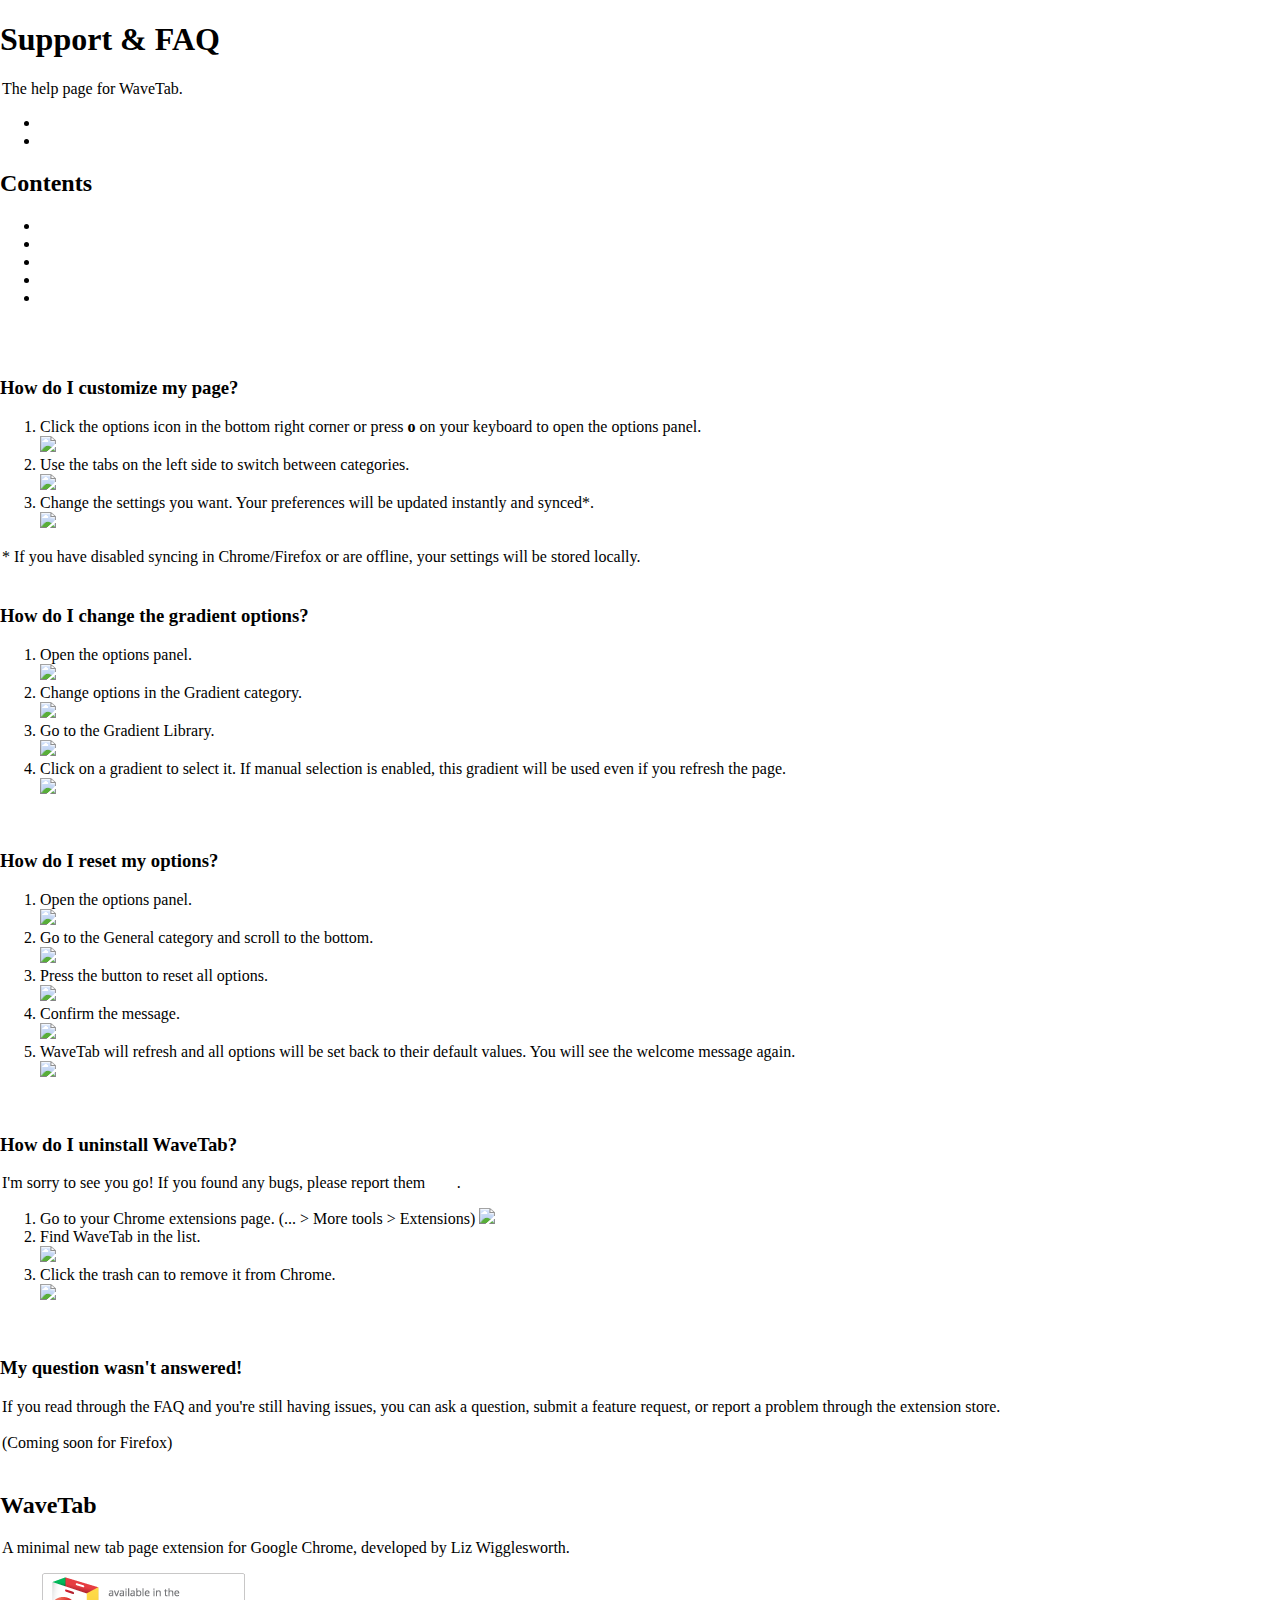
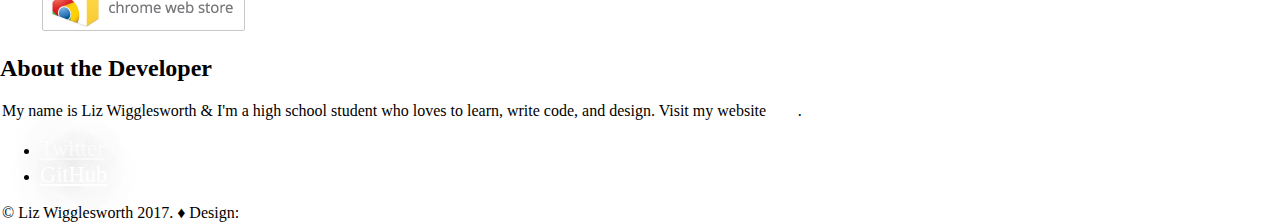
==== commit 939785f1: "Update images" ====
--- a/support/index.html
+++ b/support/index.html
@@ -42,6 +42,8 @@
 								<h2 id="contents">Contents</h2>
 								<ul>
 									<li><a href="#howtoCustomize">How do I customize my page?</a></li>
+									<li><a href="#howtoChangeGradient">How do I change the gradient options?</a></li>
+									<li><a href="#howtoReset">How do I reset my options?</a></li>
 									<li><a href="#howtoUninstall">How do I uninstall WaveTab?</a></li>
 									<li><a href="#moreHelp">My question wasn't answered!</a></li>
 								</ul>
@@ -54,55 +56,104 @@
 								<h3>How do I customize my page?</h3>
 								<ol>
 									<li>
-										Click the options icon in the bottom right corner.<br>
-										<img src="../images/options1.JPG">
+										Click the options icon in the bottom right corner or press <strong>o</strong> on your keyboard to open the options panel.<br>
+										<img src="../images/support/options.JPG">
+									</li>
+									<li>
+										Use the tabs on the left side to switch between categories.<br>
+										<img src="../images/support/customize/customize2.jpg">
 									</li>
 									<li>
 										Change the settings you want. Your preferences will be updated instantly and synced*.<br>
-										<img src="../images/options%20screenshot.png">
-									</li>
-								</ol>
-								<p>* If you have disabled Chrome sync or are offline, your settings will be stored locally. Syncing preferences is currently unavailable for Firefox.</p>
-								<p><a href="#contents"><span class="fa fa-arrow-up"></span> Back to top</a></p>
-							</section>
-
-							<section id="howtoUninstall" class="main firefox">
+										<img src="../images/support/customize/customize1.jpg">
+									</li>
+								</ol>
+								<p>* If you have disabled syncing in Chrome/Firefox or are offline, your settings will be stored locally.</p>
+								<p><a href="#contents"><span class="fa fa-arrow-up"></span> Back to top</a></p>
+							</section>
+
+							<section id="howtoChangeGradient" class="main">
+								<h3>How do I change the gradient options?</h3>
+								<ol>
+									<li>
+										Open the options panel.<br>
+										<img src="../images/support/options.JPG">
+									</li>
+									<li>
+										Change options in the Gradient category.<br>
+										<img src="../images/support/gradient/grad1.jpg">
+									</li>
+									<li>
+										Go to the Gradient Library.<br>
+										<img src="../images/support/gradient/grad2.jpg">
+									</li>
+									<li>
+										Click on a gradient to select it. If manual selection is enabled, this gradient will be used even if you refresh the page.<br>
+										<img src="../images/support/gradient/grad3.jpg">
+									</li>
+								</ol>
+								<p><a href="#contents"><span class="fa fa-arrow-up"></span> Back to top</a></p>
+							</section>
+
+							<section id="howtoReset" class="main">
+								<h3>How do I reset my options?</h3>
+								<ol>
+									<li>
+										Open the options panel.<br>
+										<img src="../images/support/options.JPG">
+									</li>
+									<li>
+										Go to the General category and scroll to the bottom.<br>
+										<img src="../images/support/reset/reset1.jpg">
+									</li>
+									<li>
+										Press the button to reset all options.<br>
+										<img src="../images/support/reset/reset2.jpg">
+									</li>
+									<li>
+										Confirm the message.<br>
+										<img src="../images/support/reset/reset-confirm-ff.jpg" class="firefox">
+										<img src="../images/support/reset/reset-confirm-chrome.jpg" class="chrome">
+									</li>
+									<li>
+										WaveTab will refresh and all options will be set back to their default values. You will see the welcome message again.<br>
+										<img src="../images/support/reset/reset3.jpg">
+									</li>
+								</ol>
+								<p><a href="#contents"><span class="fa fa-arrow-up"></span> Back to top</a></p>
+							</section>
+
+							<section id="howtoUninstall" class="main">
 								<h3>How do I uninstall WaveTab?</h3>
 								<p>I'm sorry to see you go! If you found any bugs, please report them <a href="https://chrome.google.com/webstore/detail/wavetab-minimal-new-tab-p/nfdfcgbnfilhjigfdeniiacekbfmknnk/support" target="_blank">here</a>.</p>
 								<ol>
-									<li>
+									<li class="firefox">
 										Go to your Firefox extensions page. (Menu > Add-ons )<br>
-										<img src="../images/ff-uninstall-1.png">
-									</li>
-									<li>Make sure "Extensions" is selected on the left side.<br>
-										<img src="../images/ff-uninstall-2.png">
-									</li>
-									<li>
+										<img src="../images/support/uninstall/uninstall-ff-1.jpg">
+									</li>
+									<li class="firefox">
+										Make sure "Extensions" is selected on the left side.<br>
+										<img src="../images/support/uninstall/uninstall-ff-2.jpg" class="firefox">
+									</li>
+									<li class="firefox">
 										Press the "remove" button.<br>
-										<img src="../images/ff-uninstall-3.png">
-									</li>
-									<li>
+										<img src="../images/support/uninstall/uninstall-ff-3.jpg">
+									</li>
+									<li class="firefox">
 										You should now see a message like this.<br>
-										<img src="../images/ff-uninstall-4.png">
-									</li>
-								</ol>
-								<p><a href="#contents"><span class="fa fa-arrow-up"></span> Back to top</a></p>
-							</section>
-
-							<section id="howtoUninstall" class="main chrome">
-								<h3>How do I uninstall WaveTab?</h3>
-								<p>I'm sorry to see you go! If you found any bugs, please report them <a href="#" target="_blank">here</a>.</p>
-								<ol>
-									<li>
-										Go to your chrome extensions page. (... > More tools > extensions)<br>
-										<img src="../images/uninstall1.jpg">
-									</li>
-									<li>Find WaveTab in the list.<br>
-										<img src="../images/uninstall2.jpg">
-									</li>
-									<li>
-										Click the trash can to remove it from chrome.<br>
-										<img src="../images/uninstall3.jpg">
+										<img src="../images/support/uninstall/uninstall-ff-4.jpg">
+									</li>
+									<li class="chrome">
+										Go to your Chrome extensions page. (... > More tools > Extensions)
+										<img src="../images/support/uninstall/uninstall-chrome-1.jpg">
+									</li>
+									<li class="chrome">
+										Find WaveTab in the list.<br>
+										<img src="../images/support/uninstall/uninstall-chrome-2.jpg">
+									</li>
+									<li class="chrome">
+										Click the trash can to remove it from Chrome.<br>
+										<img src="../images/support/uninstall/uninstall-chrome-3.jpg">
 									</li>
 								</ol>
 								<p><a href="#contents"><span class="fa fa-arrow-up"></span> Back to top</a></p>
